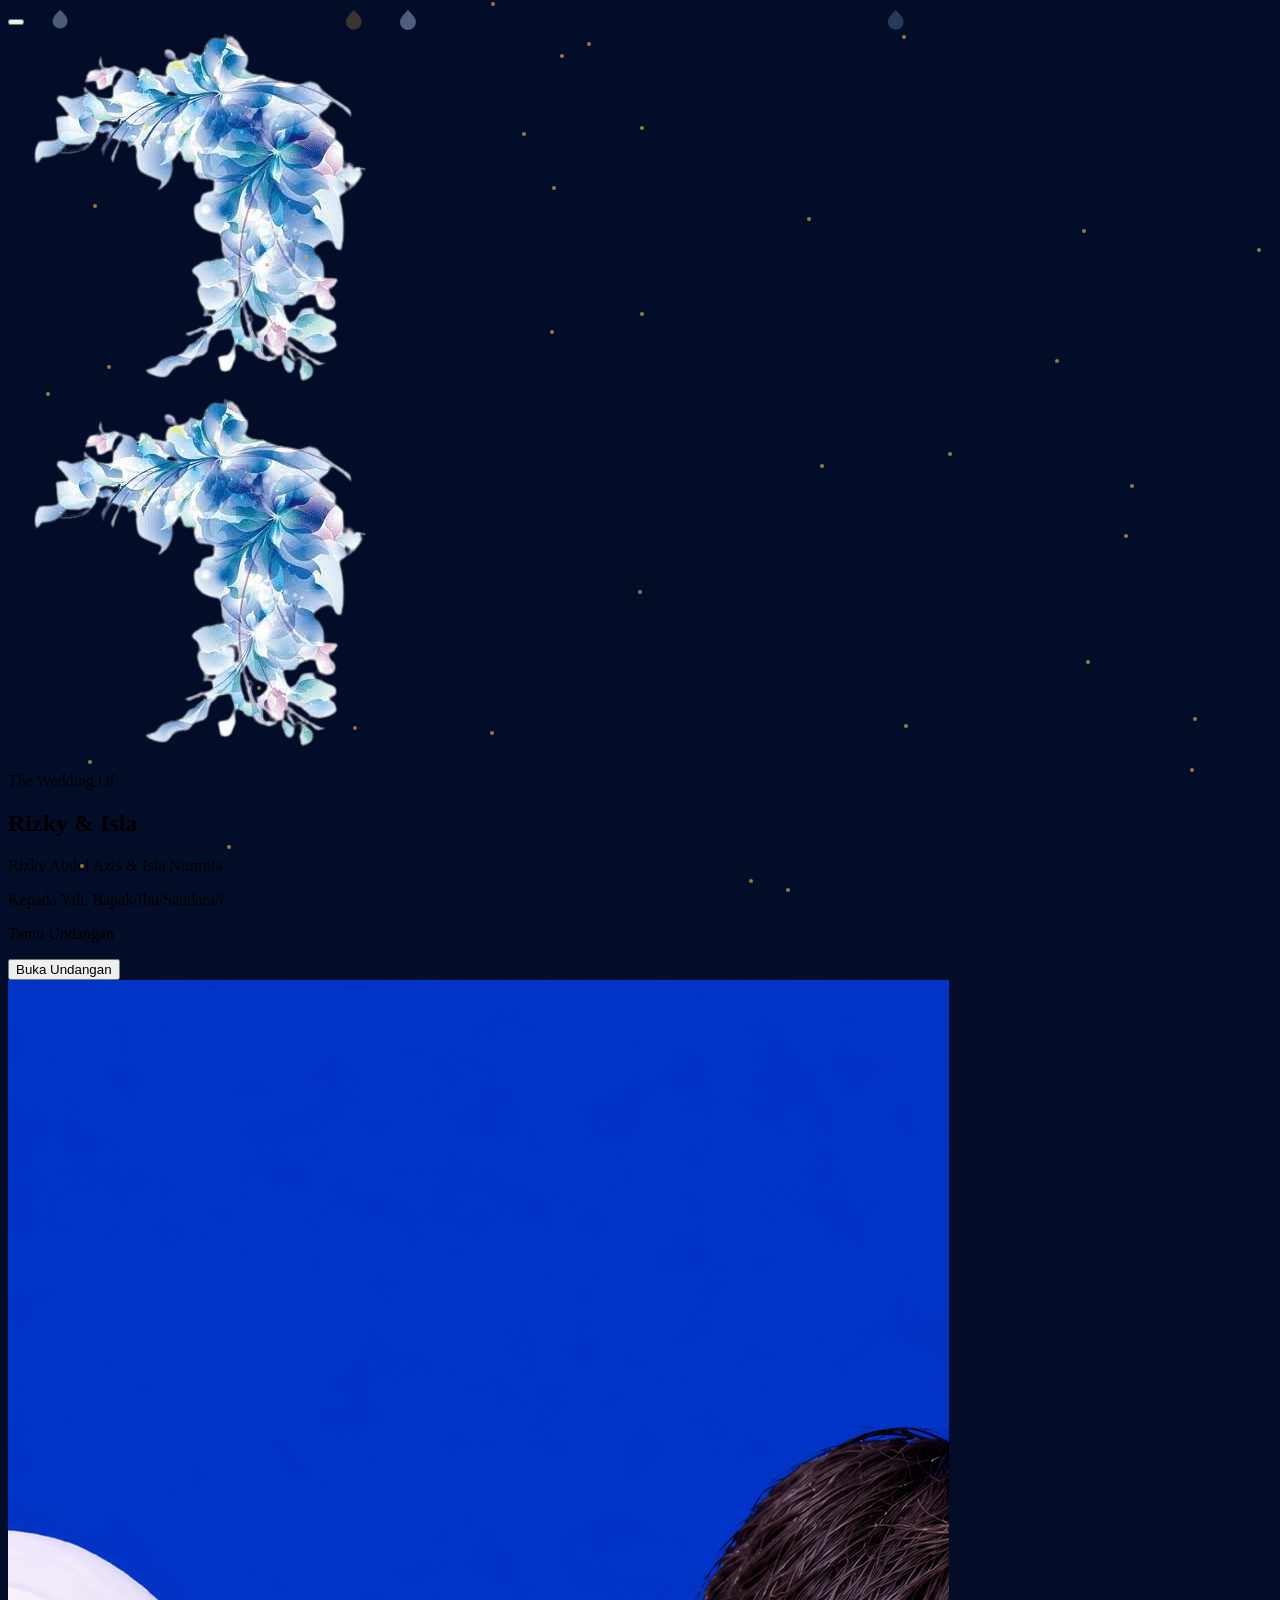
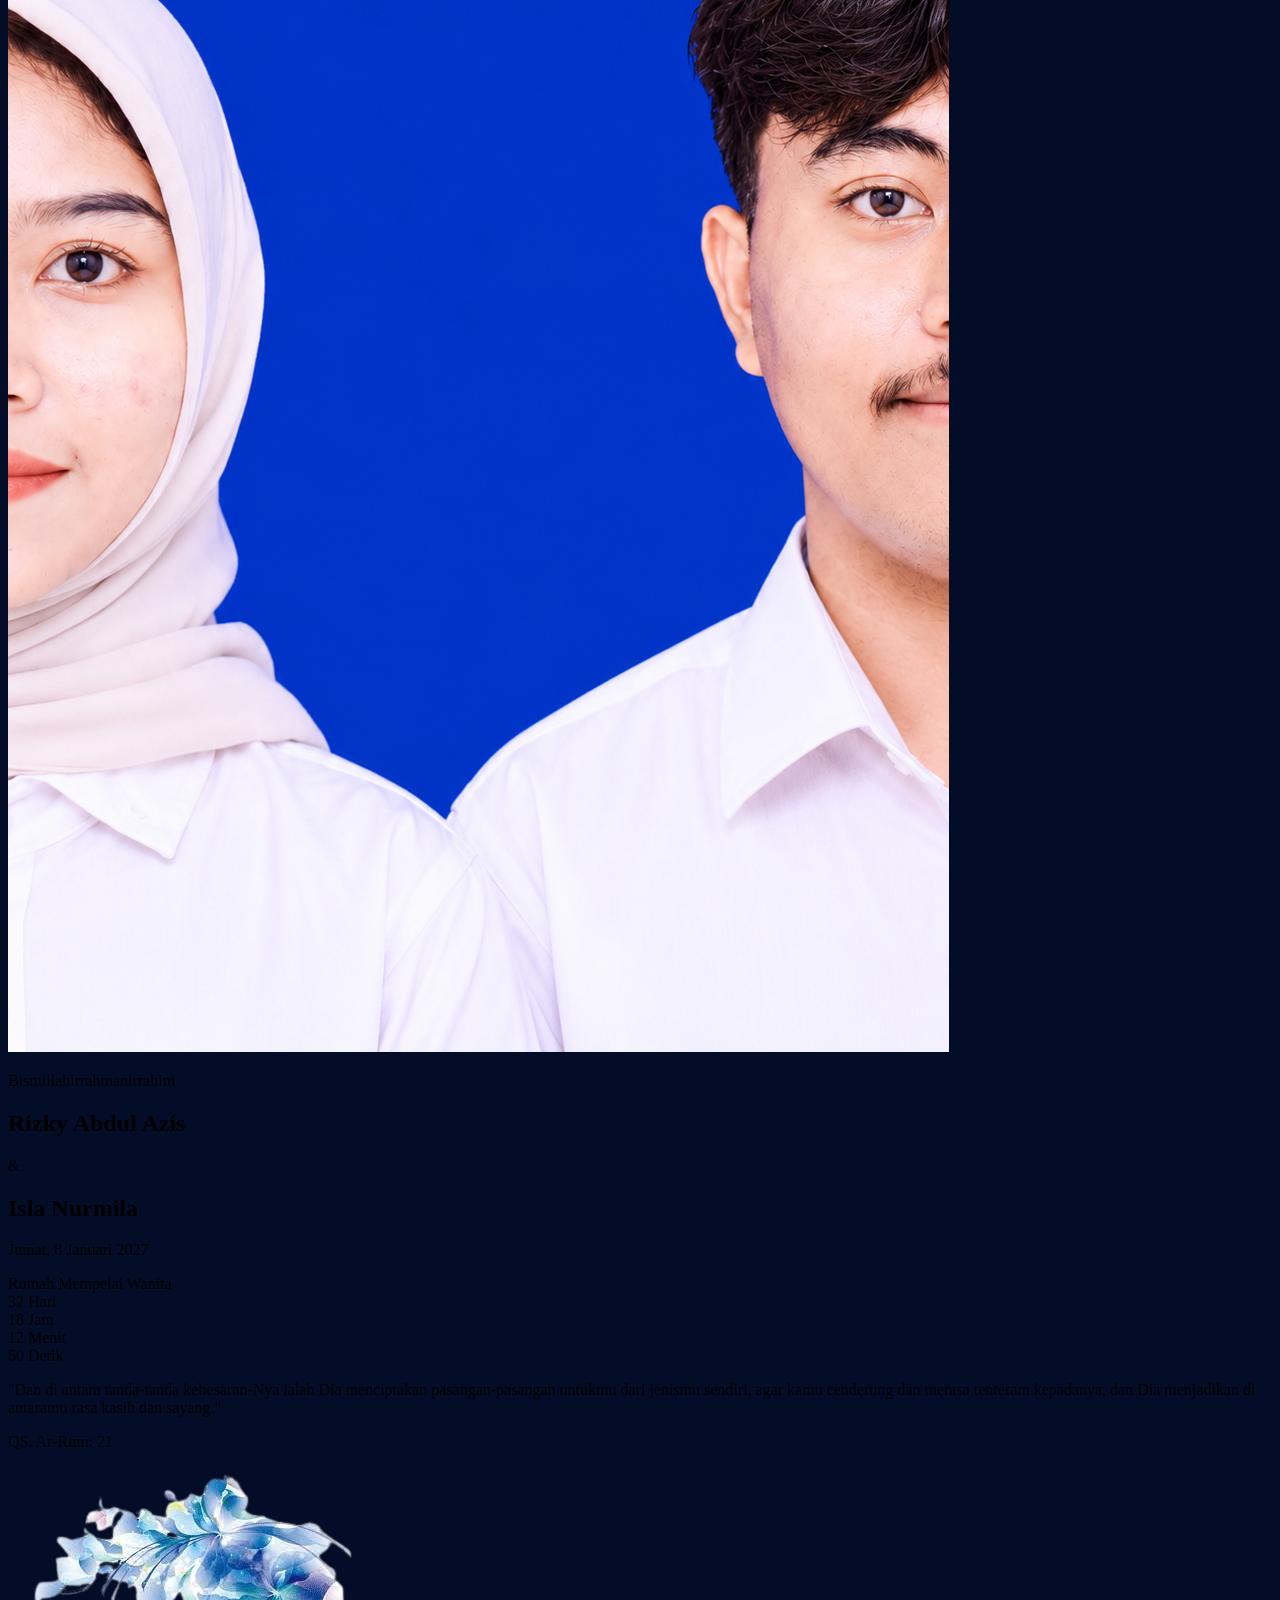
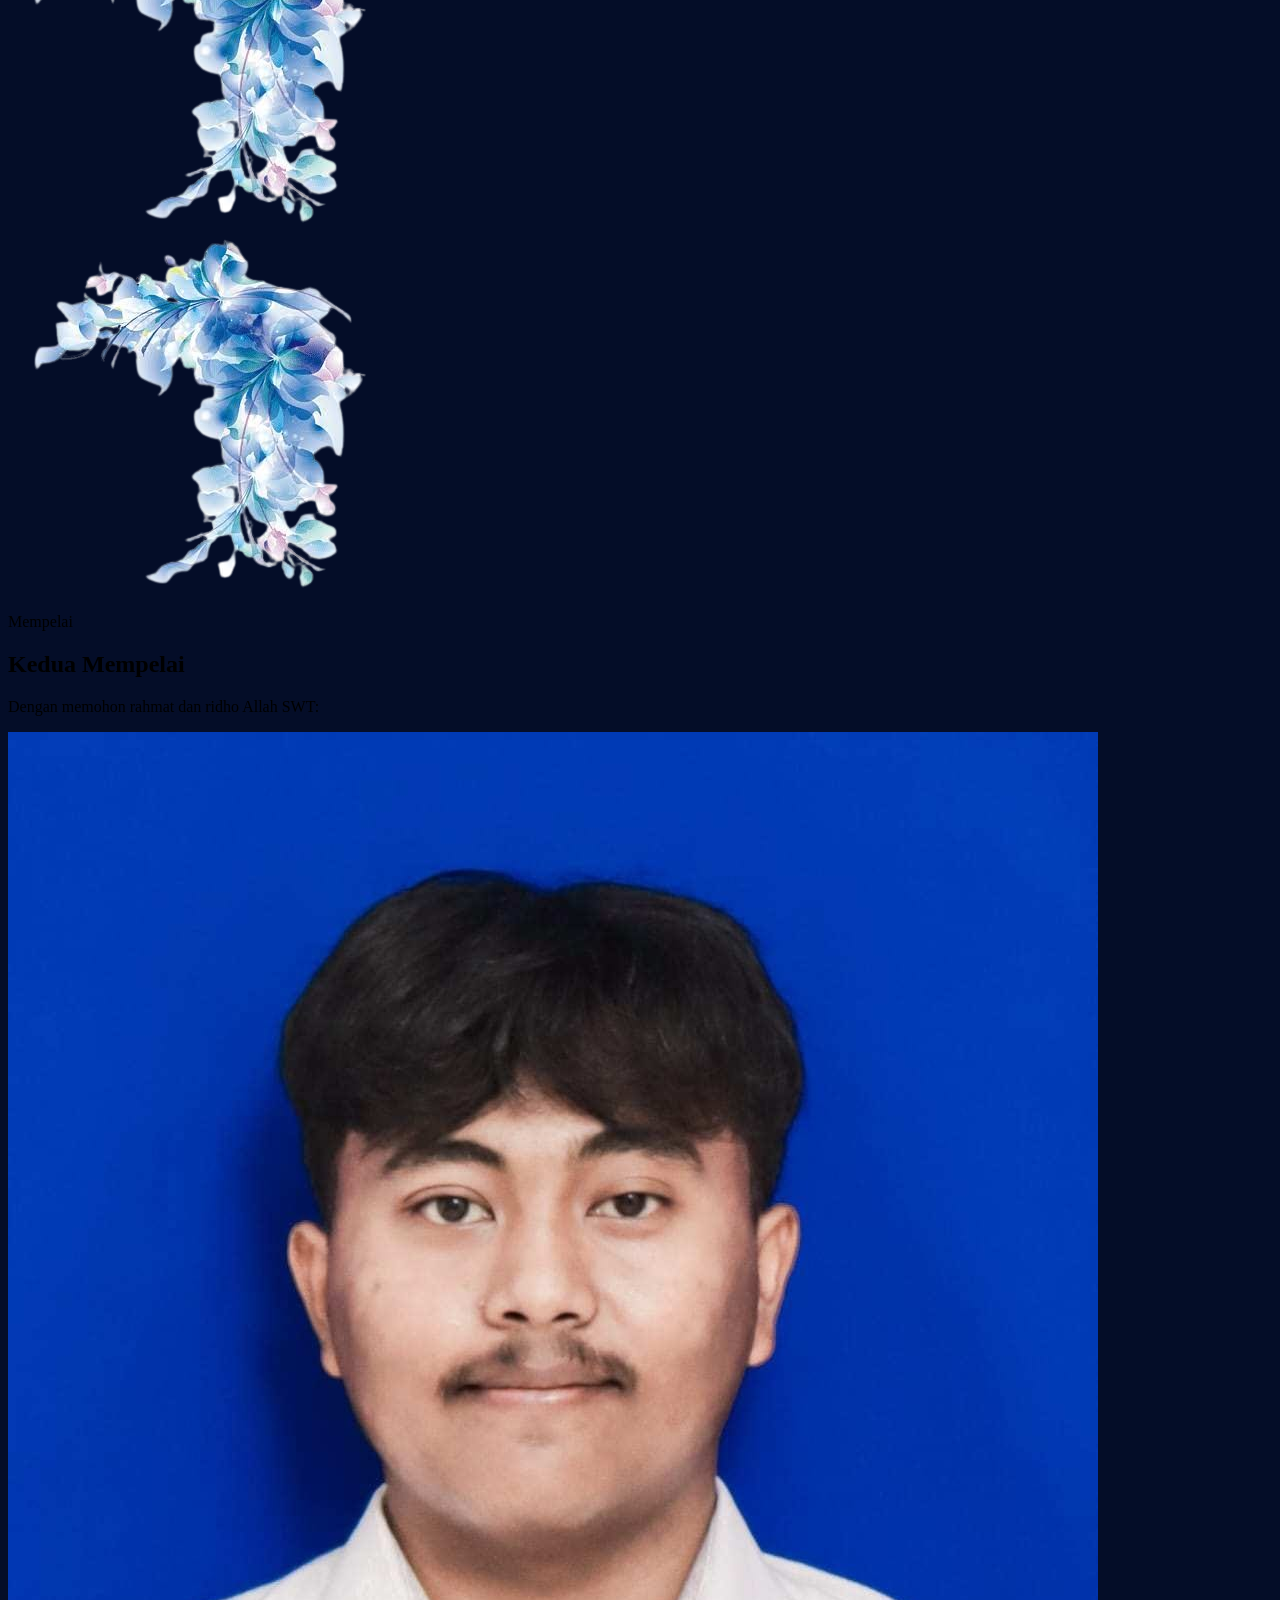
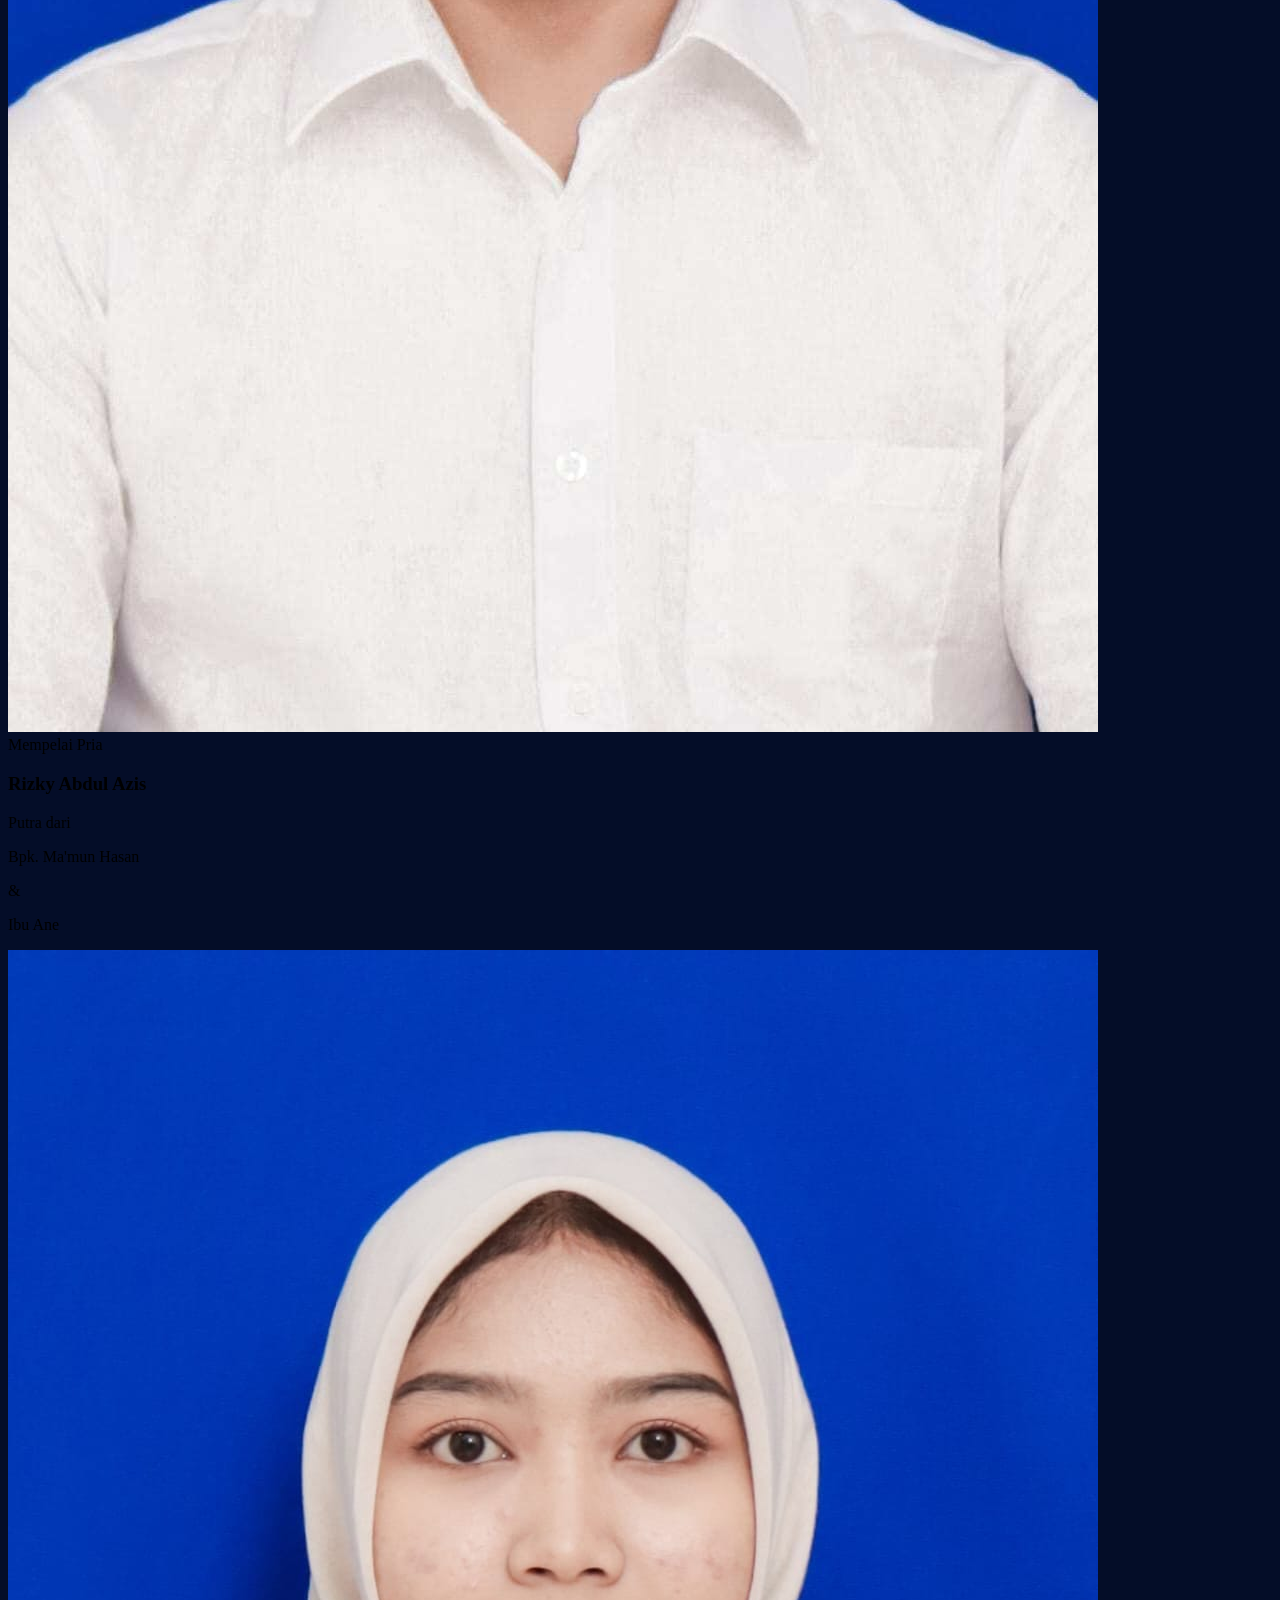
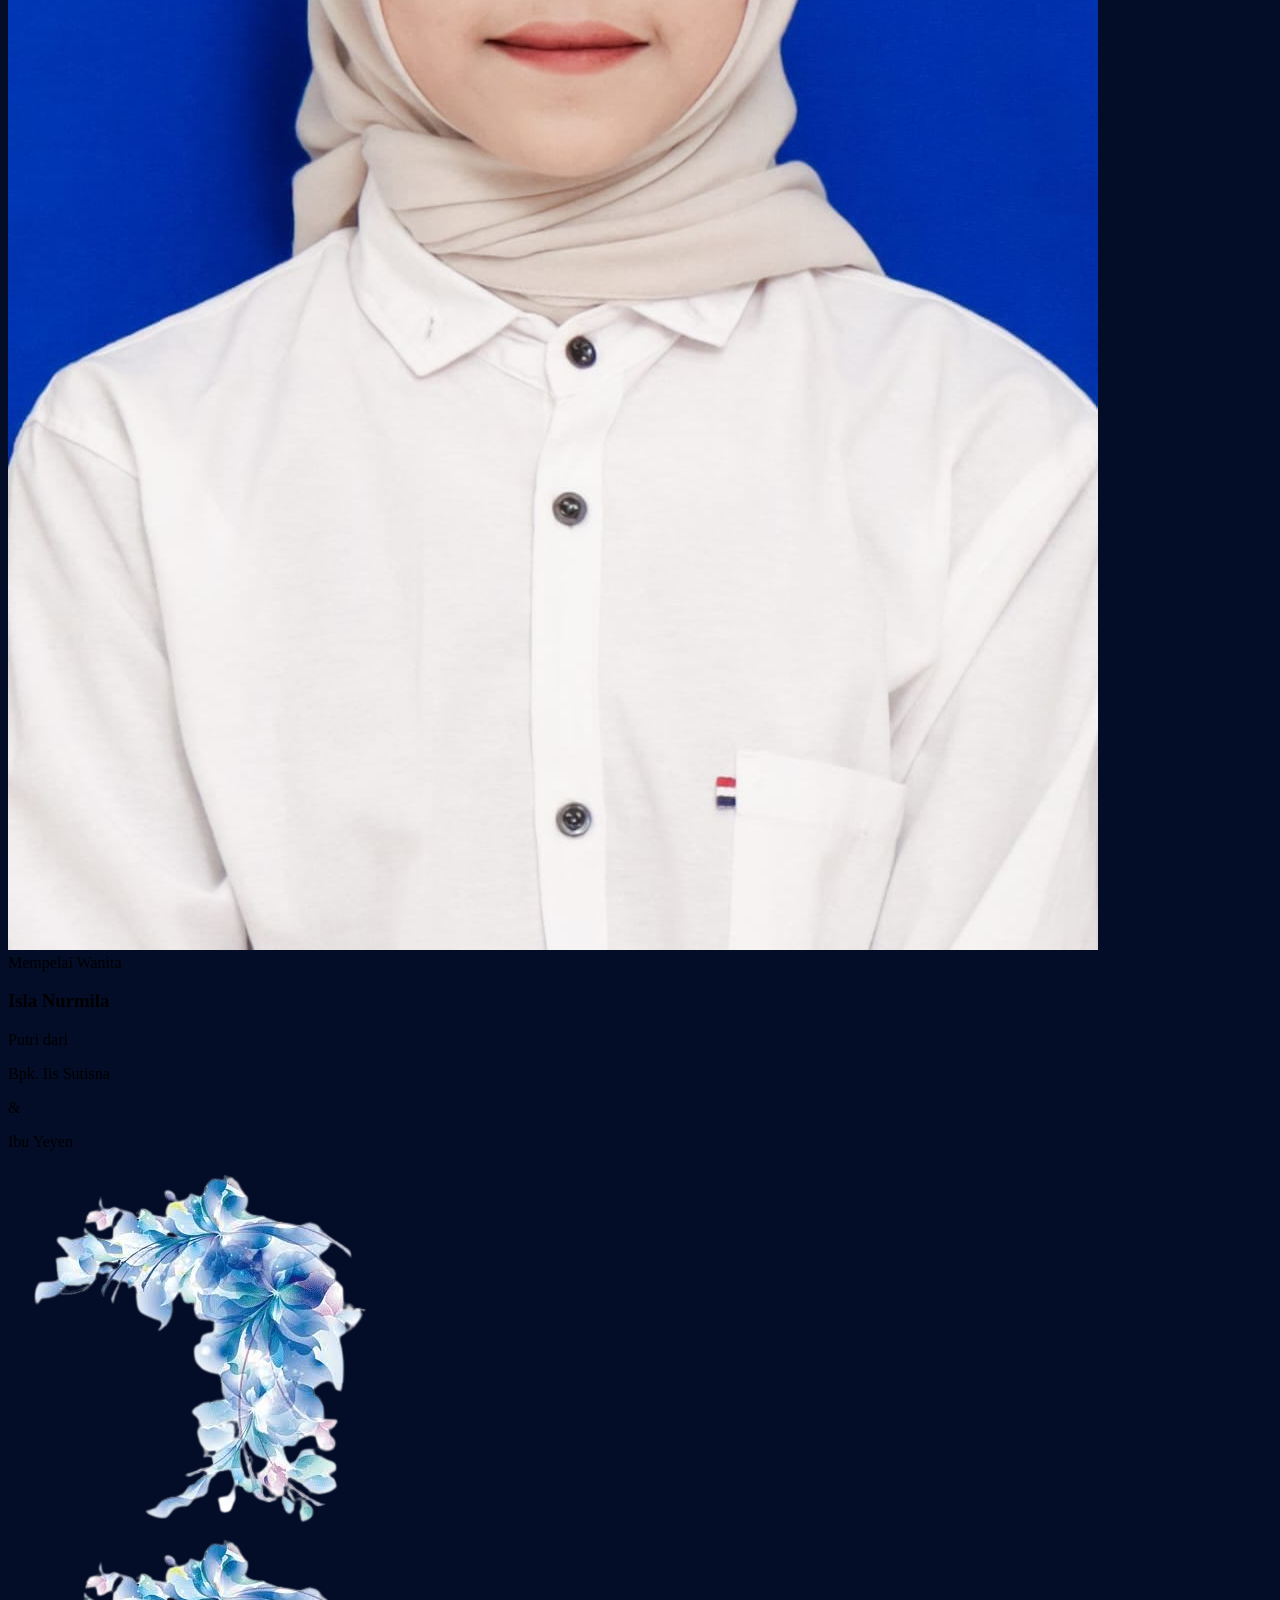
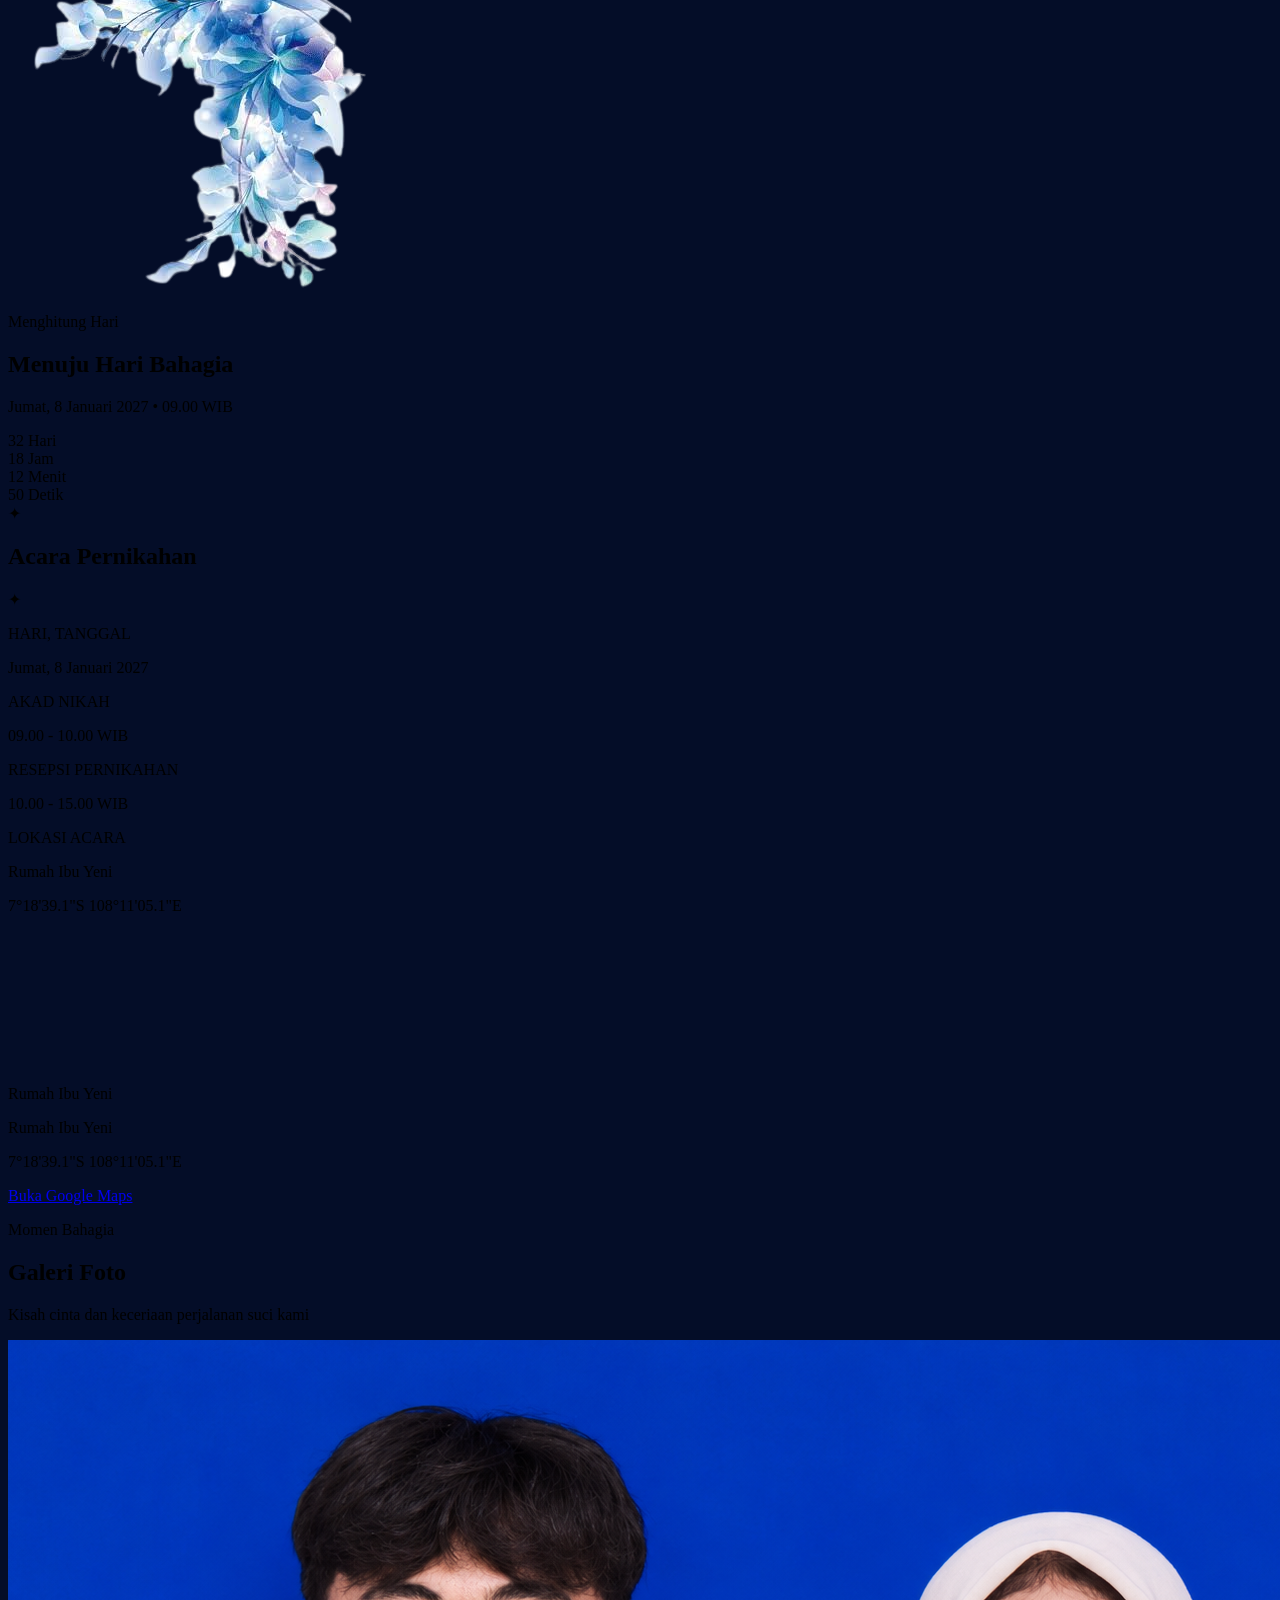
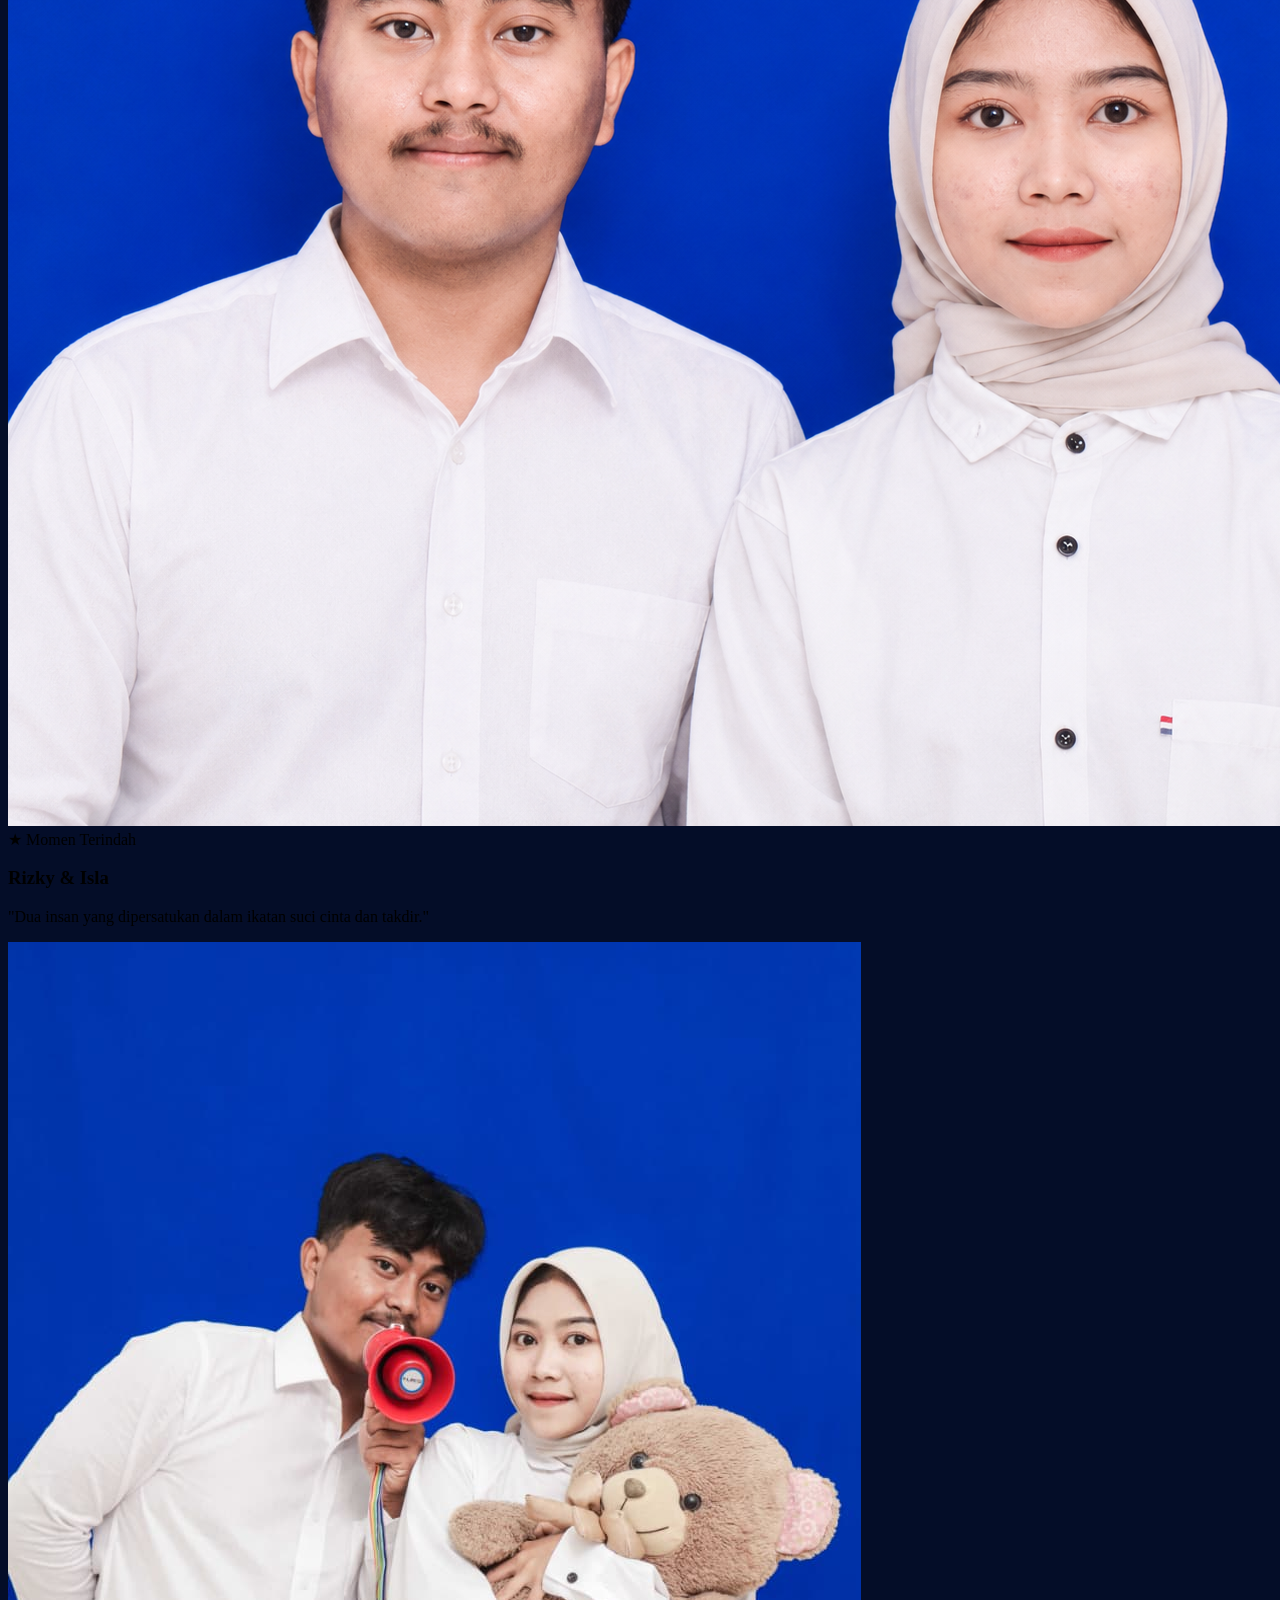
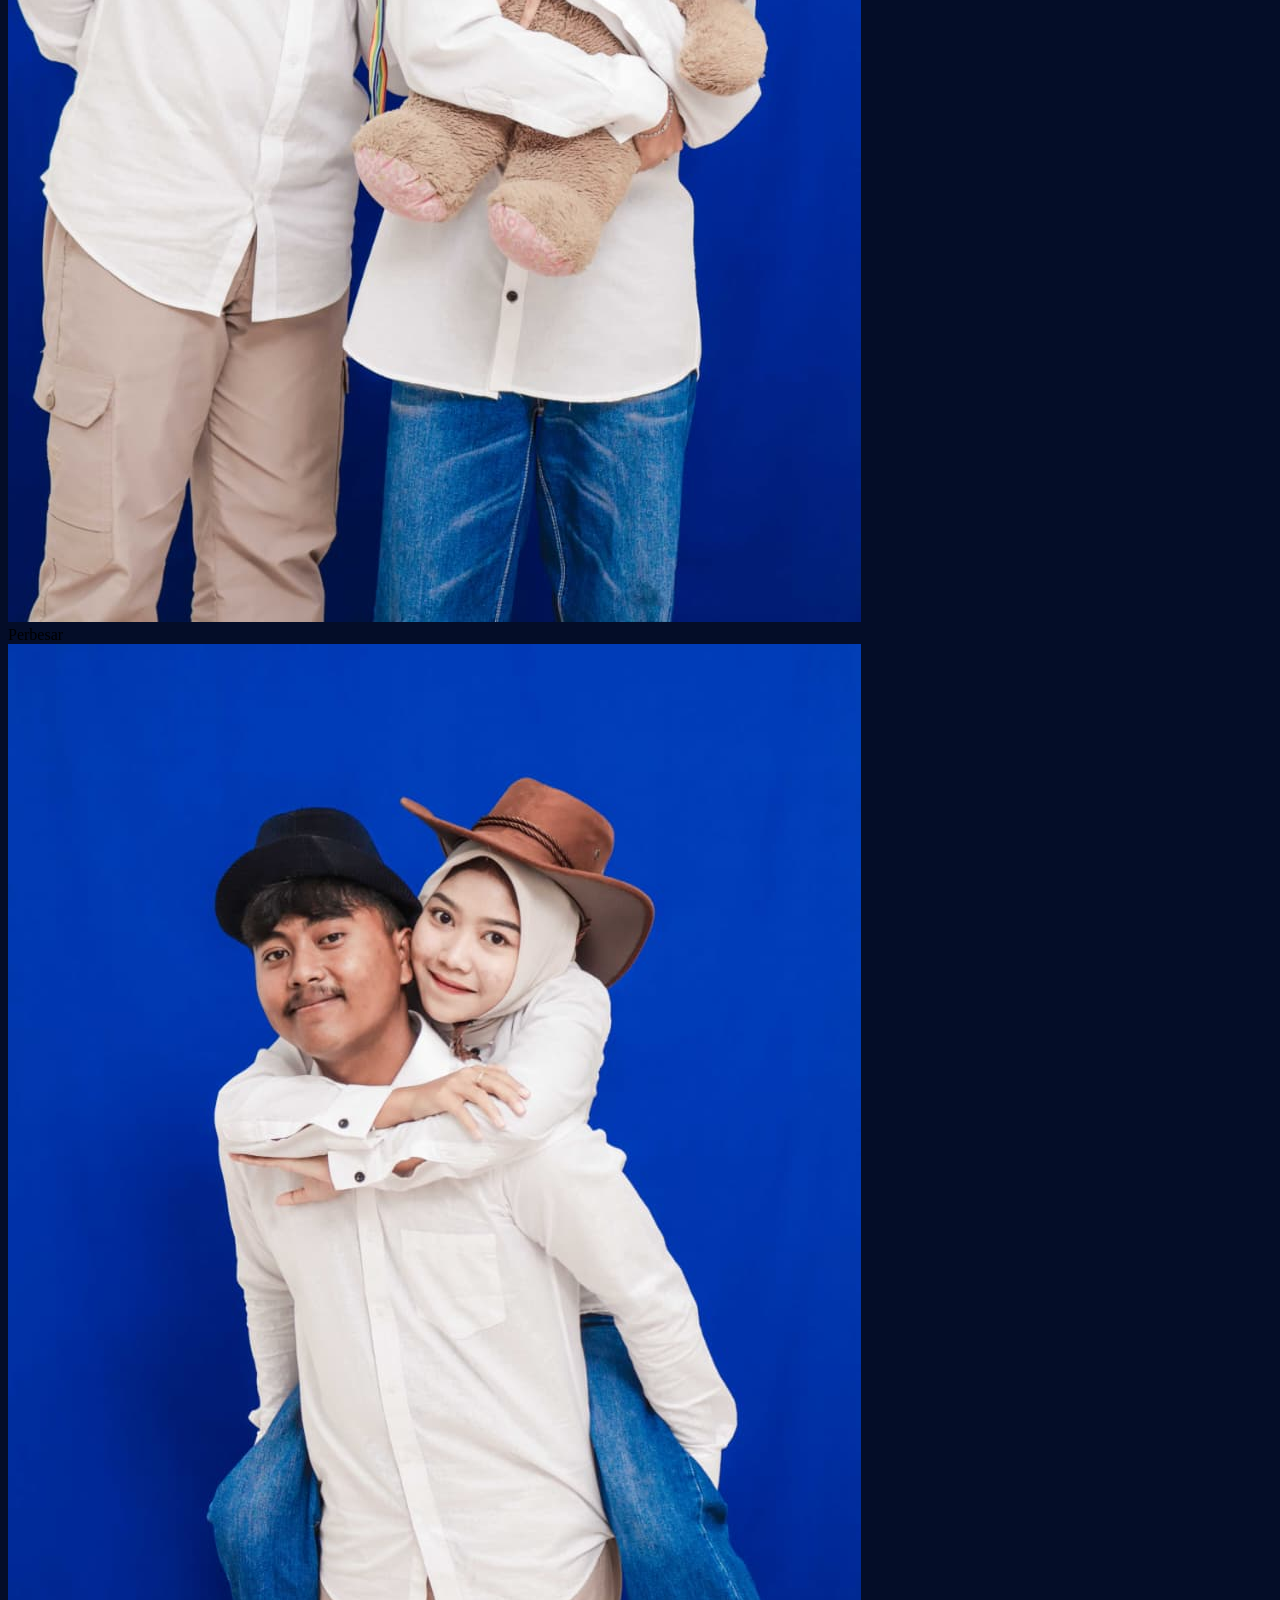
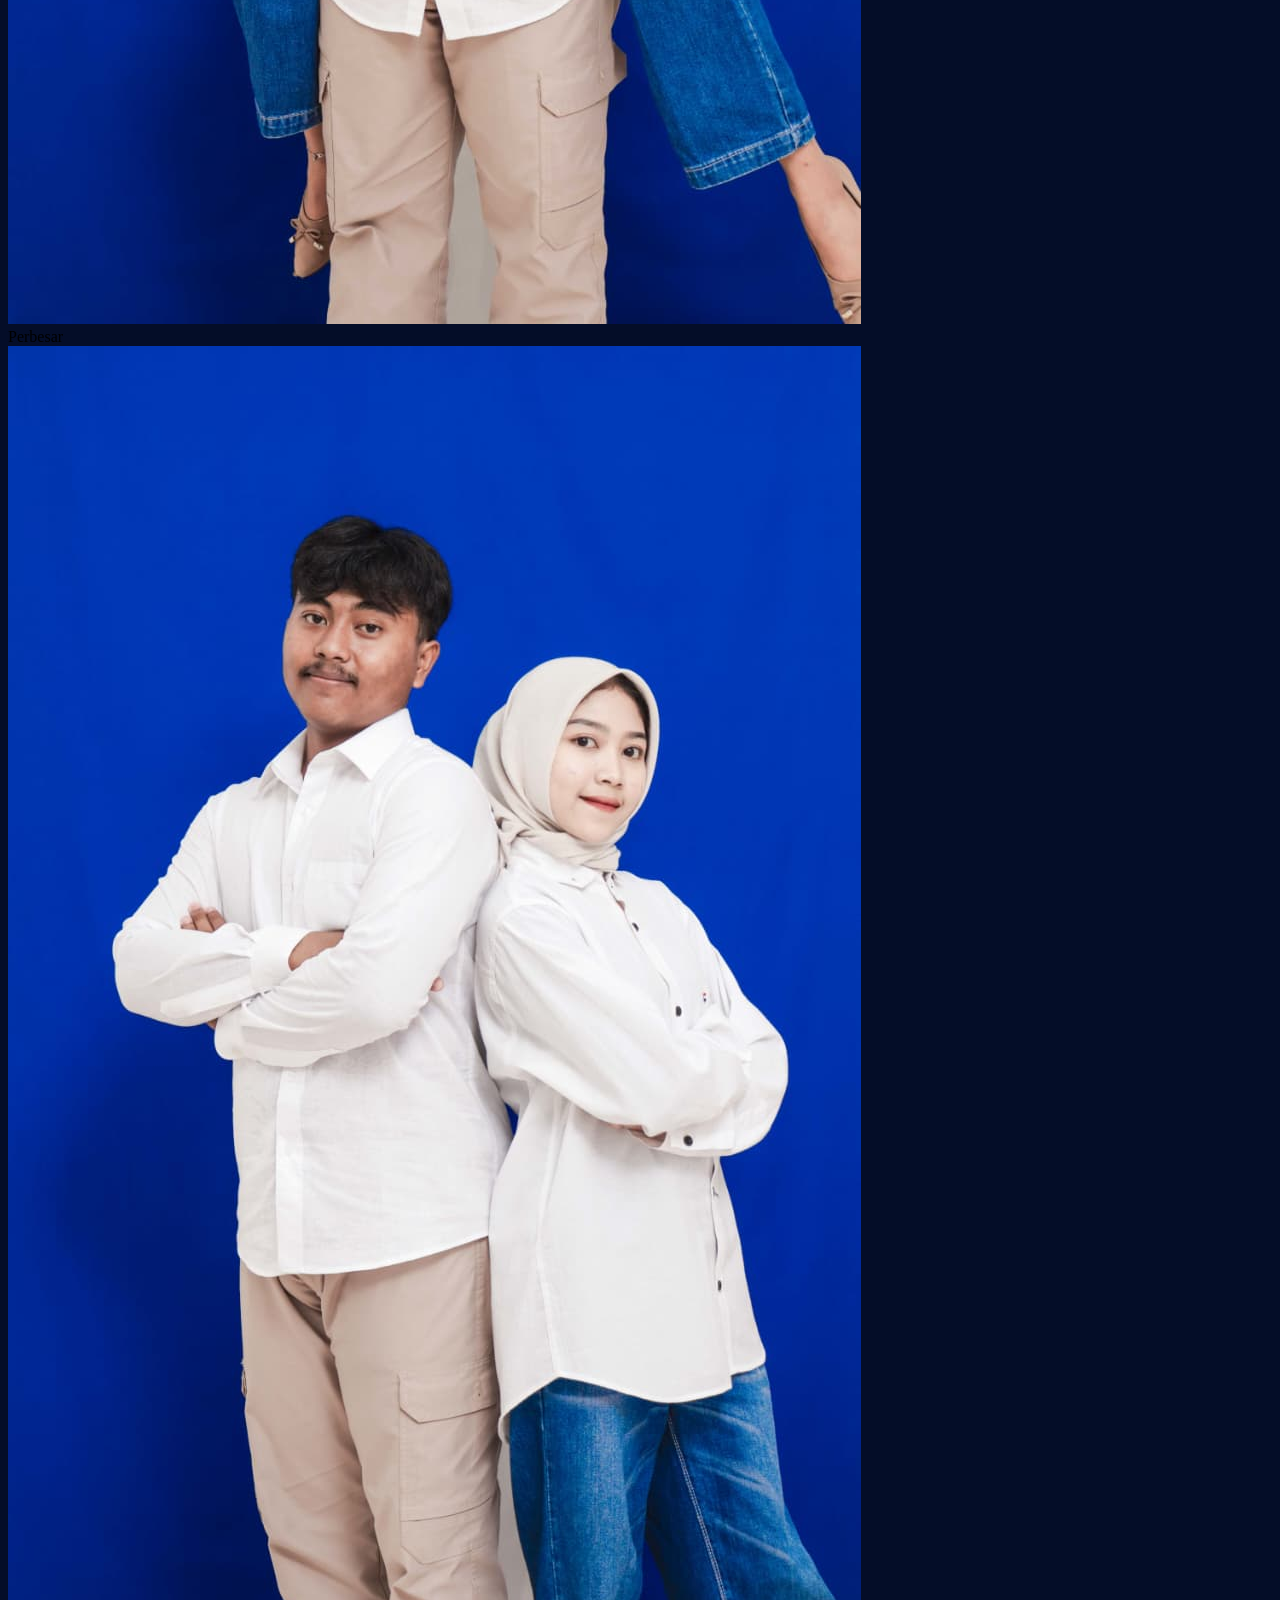
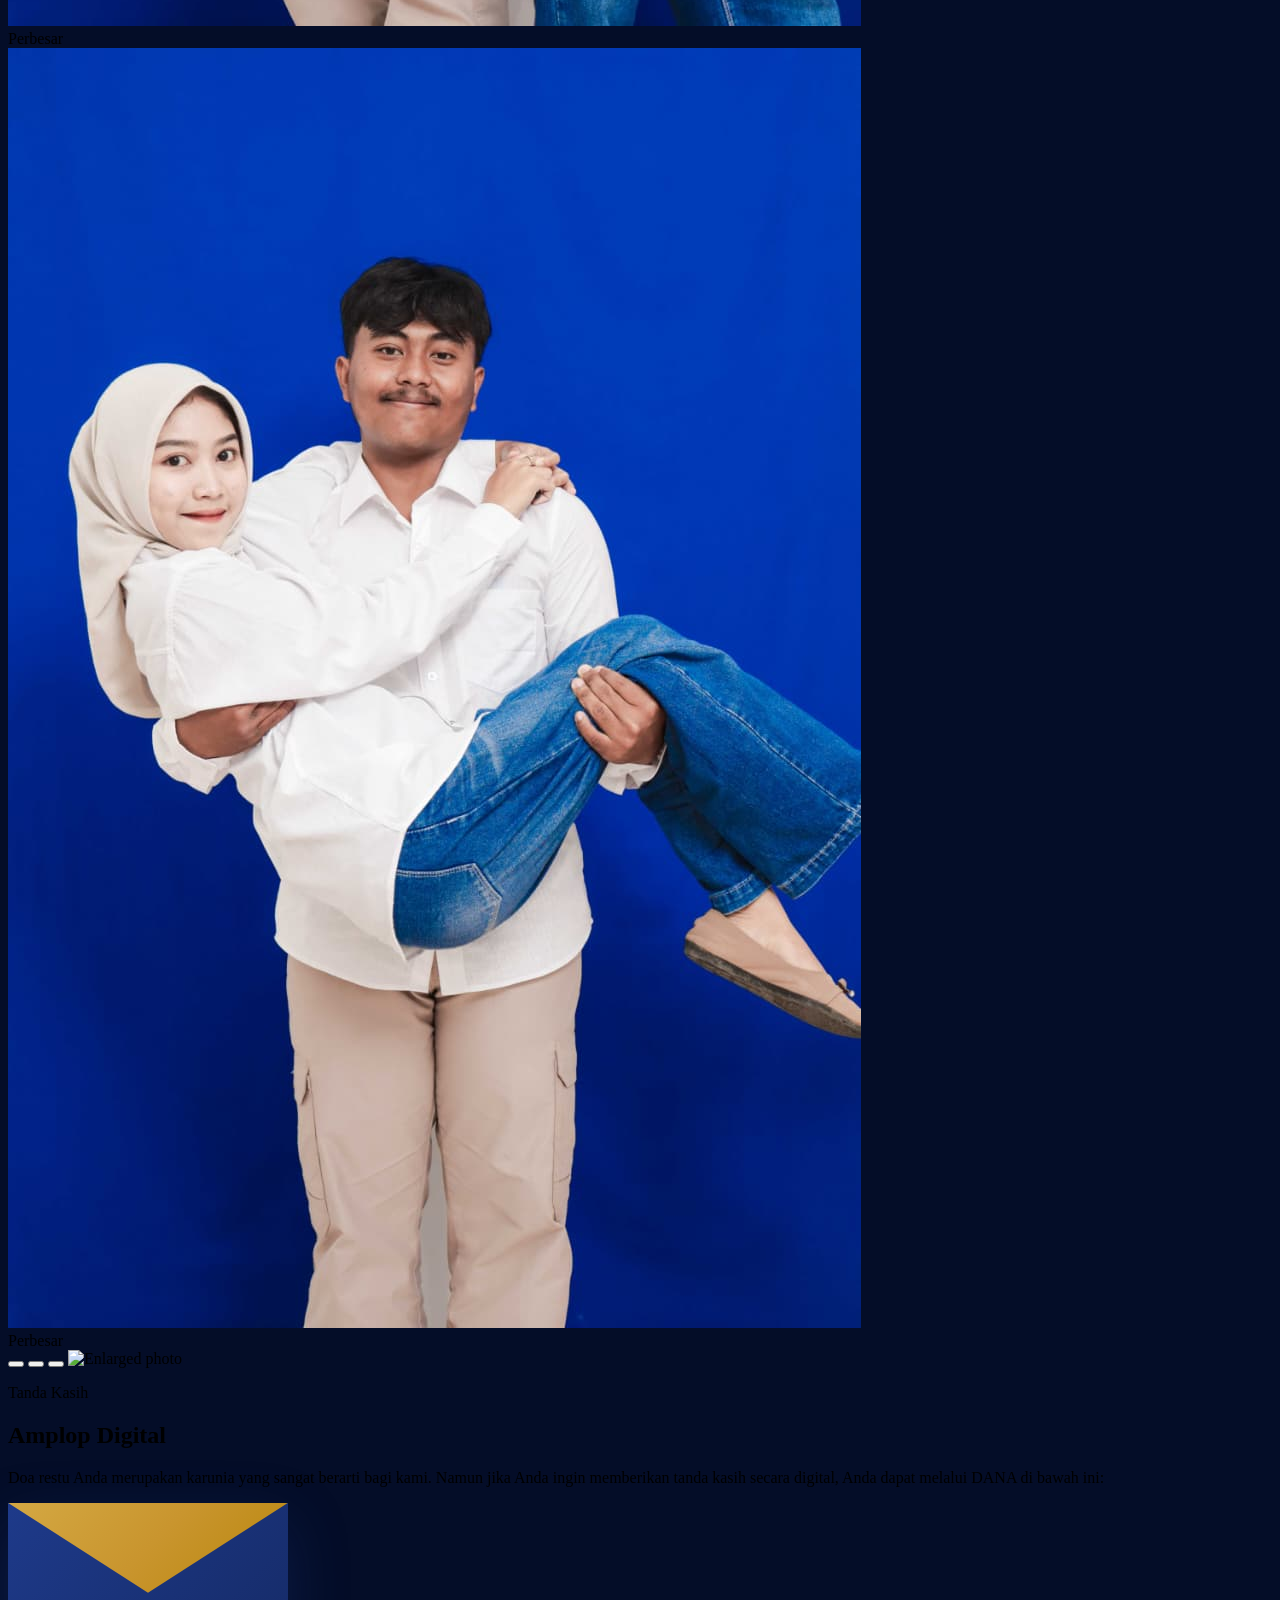
==== index.html @ 2c75af47 "Update fitur atau perbaikan kode" ====
<!DOCTYPE html>
<html lang="id" class="scroll-smooth">

<head>
    <meta charset="UTF-8">
    <meta name="viewport" content="width=device-width, initial-scale=1.0">
    <title>The Wedding of Rizky & Isla (Rizky Abdul Azis & Isla Nurmila) - 8 Januari 2027</title>

    <!-- SEO Meta Tags -->
    <meta name="description"
        content="Undangan Pernikahan Digital Rizky Abdul Azis & Isla Nurmila. Jumat, 8 Januari 2027. Merupakan suatu kehormatan dan kebahagiaan bagi kami apabila Bapak/Ibu/Saudara/i berkenan hadir.">
    <meta name="keywords"
        content="undangan digital, wedding invitation, abdul dan isla, rizky abdul azis, isla nurmila, mawar biru">
    <meta property="og:title" content="The Wedding of Abdul & Isla">
    <meta property="og:description"
        content="Undangan Pernikahan Digital Rizky Abdul Azis & Isla Nurmila - Jumat, 8 Januari 2027">
    <meta property="og:image" content="assets/images/tampilan_awal2.png">

    <!-- Tailwind CSS CDN -->
    <script src="https://cdn.tailwindcss.com"></script>
    <script>
        tailwind.config = {
            theme: {
                extend: {
                    colors: {
                        'royal': {
                            50: '#f0f5ff',
                            100: '#e0ebff',
                            200: '#b9d2fe',
                            300: '#7da8fb',
                            400: '#3b78f4',
                            500: '#154ecb',
                            600: '#0e3aa8',
                            700: '#0c2d85',
                            800: '#092163',
                            900: '#081a4b',
                            950: '#040d28',
                        },
                        'gold': {
                            50: '#fefce8',
                            100: '#fef9c3',
                            200: '#fef08a',
                            300: '#fde047',
                            400: '#d4a843',
                            500: '#c9952e',
                            600: '#b8860b',
                            700: '#a67c00',
                        },
                        'dana': {
                            500: '#118EEA',
                            600: '#0C74C2',
                        }
                    },
                    fontFamily: {
                        'display': ['Playfair Display', 'serif'],
                        'script': ['Great Vibes', 'cursive'],
                        'body': ['Cormorant Garamond', 'serif'],
                        'sans': ['Outfit', 'sans-serif'],
                    },
                }
            }
        }
    </script>

    <!-- Google Fonts -->
    <link rel="preconnect" href="https://fonts.googleapis.com">
    <link rel="preconnect" href="https://fonts.gstatic.com" crossorigin>
    <link
        href="https://fonts.googleapis.com/css2?family=Playfair+Display:ital,wght@0,400;0,500;0,600;0,700;1,400;1,600&family=Great+Vibes&family=Cormorant+Garamond:ital,wght@0,400;0,500;0,600;1,400;1,500&family=Outfit:wght@300;400;500;600;700&display=swap"
        rel="stylesheet">

    <!-- Lucide Icons -->
    <script src="https://unpkg.com/lucide@latest/dist/umd/lucide.js"></script>

    <!-- AOS Animation -->
    <link href="https://unpkg.com/aos@2.3.4/dist/aos.css" rel="stylesheet">
    <script src="https://unpkg.com/aos@2.3.4/dist/aos.js"></script>

    <link rel="stylesheet" href="style.css">
</head>

<body class="bg-royal-950 text-royal-900 overflow-x-hidden selection:bg-royal-200 selection:text-royal-950">

    <!-- ==================== FLOATING PETALS ==================== -->
    <div id="petals-container" class="fixed inset-0 pointer-events-none z-50 overflow-hidden"></div>

    <!-- ==================== MUSIC TOGGLE ==================== -->
    <button id="music-toggle"
        class="fixed bottom-24 right-5 z-[90] w-12 h-12 rounded-full bg-royal-800/90 backdrop-blur-md text-gold-300 border border-gold-400/50 flex items-center justify-center shadow-xl shadow-royal-950/40 hover:bg-royal-700 transition-all duration-300 hover:scale-105"
        onclick="toggleMusic()" aria-label="Toggle Music">
        <i data-lucide="music" class="w-5 h-5 animate-spin-slow" id="music-icon-on" style="display:none;"></i>
        <i data-lucide="music-2" class="w-5 h-5" id="music-icon-off" style="display:block;"></i>
    </button>
    <audio id="bg-music" loop preload="auto">
        <source src="assets/music/sabilulungan.mp3#t=10" type="audio/mpeg">
        <source src="assets/music/SABILULUNGAN%20SUNDANESE%20INSTRUMENTALIA%20DEGUNG%20SUNDA%20INDONESIAN%20TRADITIONAL%20MUSIC%20(1).mp3#t=10" type="audio/mpeg">
    </audio>

    <!-- ==================== COVER / OPENING PAGE (Enriched with Blue Roses) ==================== -->
    <section id="cover"
        class="fixed inset-0 z-[100] flex items-center justify-center bg-gradient-to-br from-royal-950 via-royal-900 to-royal-800 transition-all duration-700">
        <!-- Background Overlay with Blue Rose Corner Ornaments and sparkles -->
        <div class="absolute inset-0 overflow-hidden pointer-events-none">
            <!-- Blue Rose Floral Corner Top-Left (Tucked tightly into corner) -->
            <div
                class="absolute -top-7 -left-7 sm:-top-10 sm:-left-10 w-44 sm:w-56 h-44 sm:h-56 pointer-events-none select-none z-10 scale-x-[-1]">
                <img src="assets/images/bunga.png" alt=""
                    class="w-full h-full object-contain filter drop-shadow-[0_4px_16px_rgba(0,0,0,0.4)]">
            </div>
            <!-- Blue Rose Floral Corner Bottom-Right (Tucked tightly into corner) -->
            <div
                class="absolute -bottom-7 -right-7 sm:-bottom-10 sm:-right-10 w-44 sm:w-56 h-44 sm:h-56 pointer-events-none select-none z-10 scale-y-[-1]">
                <img src="assets/images/bunga.png" alt=""
                    class="w-full h-full object-contain filter drop-shadow-[0_4px_16px_rgba(0,0,0,0.4)]">
            </div>

            <div class="absolute top-1/4 left-1/2 -translate-x-1/2 w-80 h-80 bg-royal-500/20 rounded-full blur-3xl">
            </div>
            <div class="sparkle-container absolute inset-0"></div>
        </div>

        <div class="text-center relative z-10 px-6 max-w-md mx-auto py-10">
            <p class="font-sans text-gold-400 tracking-[0.45em] uppercase text-xs md:text-sm font-semibold mb-2">The
                Wedding Of</p>

            <!-- Groom & Bride Short Names -->
            <h1 class="font-script text-5xl md:text-7xl text-white mb-2 drop-shadow-lg">
                Rizky <span class="text-gold-400 font-normal">&</span> Isla
            </h1>
            <p class="font-sans text-xs text-royal-200 tracking-wider mb-4">Rizky Abdul Azis & Isla Nurmila</p>

            <div class="flex items-center justify-center gap-3 my-4">
                <div class="w-12 h-[1px] bg-gradient-to-r from-transparent to-gold-400"></div>
                <i data-lucide="heart" class="w-3.5 h-3.5 text-gold-400 fill-gold-400"></i>
                <div class="w-12 h-[1px] bg-gradient-to-l from-transparent to-gold-400"></div>
            </div>

            <p class="font-body text-base text-royal-100 mb-1">
                Kepada Yth. Bapak/Ibu/Saudara/i
            </p>
            <p class="font-display text-2xl md:text-3xl text-gold-300 font-semibold mb-7 tracking-wide drop-shadow-sm"
                id="guest-name">
                Tamu Undangan
            </p>

            <button onclick="openInvitation()"
                class="group relative inline-flex items-center gap-3 px-8 py-3.5 bg-gradient-to-r from-gold-500 via-gold-400 to-gold-500 text-royal-950 font-sans font-bold text-sm tracking-wider rounded-full shadow-2xl shadow-gold-500/30 hover:shadow-gold-500/60 transition-all duration-300 hover:scale-105 active:scale-95">
                <i data-lucide="mail-open"
                    class="w-4 h-4 text-royal-950 transition-transform group-hover:rotate-12"></i>
                <span>Buka Undangan</span>
            </button>
        </div>
    </section>

    <!-- ==================== MAIN CONTENT ==================== -->
    <main id="main-content" class="opacity-0 transition-opacity duration-1000 bg-[#f8faff]">

        <!-- ==================== HERO / HOME SECTION (Matching user reference image) ==================== -->
        <section id="home" class="relative min-h-[100vh] flex items-center justify-center overflow-hidden bg-[#0035C0]">
            <!-- Background Image: tampilan_awal2.png blended seamlessly with matching #0035C0 blue + shadow vignette -->
            <div
                class="absolute inset-0 overflow-hidden bg-[#0035C0] flex items-end justify-center pointer-events-none select-none">
                <picture class="w-full h-full flex items-end justify-center">
                    <source media="(max-width: 640px)" srcset="assets/images/tampilan_awal2.png">
                    <img src="assets/images/tampilan_awal2.png" alt="Rizky Abdul Azis & Isla Nurmila"
                        class="w-full h-full object-contain object-bottom sm:object-cover sm:object-[center_top] select-none pointer-events-none">
                </picture>

                <!-- Elegant Shadow & Vignette Overlay (Redupkan warna biru agar teduh & tidak terlalu terang) -->
                <div
                    class="absolute inset-0 bg-gradient-to-b from-[#040d28]/45 via-transparent to-[#040d28]/60 pointer-events-none">
                </div>
                <div
                    class="absolute inset-0 bg-[radial-gradient(ellipse_at_center,transparent_35%,rgba(4,13,40,0.40)_100%)] pointer-events-none">
                </div>
            </div>

            <div
                class="relative z-20 text-center px-4 pt-3 sm:pt-6 pb-24 sm:pb-28 max-w-lg mx-auto flex flex-col justify-between min-h-[92vh]">
                <!-- TOP BLOCK: Tulisannya di Atas & Diperbesar Pas di Atas Kepala -->
                <div data-aos="fade-down" class="flex flex-col items-center pt-2 sm:pt-4">
                    <p
                        class="font-sans text-gold-300 tracking-[0.45em] uppercase text-xs sm:text-sm font-bold drop-shadow">
                        Bismillahirrahmanirrahim
                    </p>
                    <div class="flex items-center justify-center gap-2.5 my-1.5">
                        <div class="w-12 h-[1px] bg-gradient-to-r from-transparent via-gold-300 to-gold-400"></div>
                        <i data-lucide="heart" class="w-3.5 h-3.5 text-gold-300 fill-gold-400 animate-pulse"></i>
                        <div class="w-12 h-[1px] bg-gradient-to-l from-transparent via-gold-300 to-gold-400"></div>
                    </div>

                    <!-- Rizky Abdul Azis (Diperbesar & Megah) -->
                    <h1
                        class="font-script text-[42px] sm:text-6xl md:text-7xl text-white leading-tight drop-shadow-[0_4px_18px_rgba(0,0,0,0.7)] whitespace-nowrap mt-1">
                        Rizky Abdul Azis
                    </h1>
                    <p
                        class="font-script text-4xl sm:text-5xl md:text-6xl text-gold-300 my-1 drop-shadow-[0_2px_10px_rgba(0,0,0,0.5)] leading-none">
                        &</p>
                    <h1
                        class="font-script text-[42px] sm:text-6xl md:text-7xl text-white leading-tight drop-shadow-[0_4px_18px_rgba(0,0,0,0.7)] whitespace-nowrap">
                        Isla Nurmila
                    </h1>

                    <p
                        class="font-body text-lg sm:text-xl md:text-2xl text-white font-semibold mt-2 drop-shadow-[0_2px_8px_rgba(0,0,0,0.6)]">
                        Jumat, 8 Januari 2027
                    </p>

                    <!-- Location Pill (Deep Royal Blue with gold pin) -->
                    <div
                        class="inline-flex items-center justify-center gap-2 px-5 py-2 rounded-full bg-[#081a4b]/85 backdrop-blur-md text-white font-sans text-xs sm:text-sm mt-2.5 border border-gold-400/40 shadow-lg">
                        <i data-lucide="map-pin" class="w-3.5 h-3.5 text-gold-400"></i>
                        <span class="font-medium tracking-wide">Rumah Mempelai Wanita</span>
                    </div>
                </div>

                <!-- BOTTOM BLOCK: Countdown Cards (Desain Royal Navy Glassmorphism) -->
                <div data-aos="fade-up" data-aos-delay="300" class="w-full">
                    <div
                        class="inline-flex items-center justify-center gap-2 sm:gap-3.5 px-4 sm:px-6 py-2 rounded-full bg-[#081a4b]/80 backdrop-blur-md border border-gold-400/40 shadow-xl shadow-royal-950/50 mx-auto mb-2 text-white">
                        <div class="flex flex-col items-center min-w-[38px] sm:min-w-[48px]">
                            <span id="countdown-days"
                                class="font-display text-xl sm:text-2xl font-bold text-gold-300 leading-none">00</span>
                            <span
                                class="font-sans text-[8px] sm:text-[9px] text-royal-200 uppercase tracking-widest font-bold mt-0.5">Hari</span>
                        </div>
                        <div class="w-[1px] h-6 bg-gold-400/35"></div>
                        <div class="flex flex-col items-center min-w-[38px] sm:min-w-[48px]">
                            <span id="countdown-hours"
                                class="font-display text-xl sm:text-2xl font-bold text-gold-300 leading-none">00</span>
                            <span
                                class="font-sans text-[8px] sm:text-[9px] text-royal-200 uppercase tracking-widest font-bold mt-0.5">Jam</span>
                        </div>
                        <div class="w-[1px] h-6 bg-gold-400/35"></div>
                        <div class="flex flex-col items-center min-w-[38px] sm:min-w-[48px]">
                            <span id="countdown-minutes"
                                class="font-display text-xl sm:text-2xl font-bold text-gold-300 leading-none">00</span>
                            <span
                                class="font-sans text-[8px] sm:text-[9px] text-royal-200 uppercase tracking-widest font-bold mt-0.5">Menit</span>
                        </div>
                        <div class="w-[1px] h-6 bg-gold-400/35"></div>
                        <div class="flex flex-col items-center min-w-[38px] sm:min-w-[48px]">
                            <span id="countdown-seconds"
                                class="font-display text-xl sm:text-2xl font-bold text-gold-300 leading-none">00</span>
                            <span
                                class="font-sans text-[8px] sm:text-[9px] text-royal-200 uppercase tracking-widest font-bold mt-0.5">Detik</span>
                        </div>
                    </div>

                    <!-- Chevron Indicator -->
                    <div class="animate-bounce">
                        <i data-lucide="chevron-down" class="w-4 h-4 text-gold-300/90 mx-auto"></i>
                    </div>
                </div>
            </div>
        </section>

        <!-- ==================== QURAN VERSE (Full-width Blue Background, No Card) ==================== -->
        <section
            class="py-16 md:py-20 bg-gradient-to-b from-[#0035C0] via-[#040d28] to-[#081a4b] text-white text-center px-6 relative overflow-hidden">
            <!-- Ambient soft glow -->
            <div
                class="absolute top-0 left-1/2 -translate-x-1/2 w-96 h-96 bg-royal-500/15 rounded-full blur-3xl pointer-events-none">
            </div>

            <div class="max-w-xl mx-auto relative z-10" data-aos="fade-up">
                <div
                    class="w-12 h-12 rounded-full bg-royal-800/80 text-gold-300 flex items-center justify-center mx-auto mb-6 shadow-md border border-gold-400/40">
                    <i data-lucide="heart" class="w-5 h-5 fill-gold-400 text-gold-300"></i>
                </div>

                <p
                    class="font-body text-xl md:text-2xl text-white/95 italic leading-relaxed mb-6 font-medium drop-shadow-sm">
                    "Dan di antara tanda-tanda kebesaran-Nya ialah Dia menciptakan pasangan-pasangan untukmu dari
                    jenismu sendiri, agar kamu cenderung dan merasa tenteram kepadanya, dan Dia menjadikan di antaramu
                    rasa kasih dan sayang."
                </p>

                <div class="w-20 h-[1.5px] bg-gradient-to-r from-transparent via-gold-400 to-transparent mx-auto mb-3">
                </div>
                <p class="font-sans text-xs sm:text-sm tracking-[0.25em] uppercase text-gold-400 font-bold">QS. Ar-Rum:
                    21</p>
            </div>
        </section>

        <!-- ==================== COUPLE SECTION (Side-by-Side Horizontal Layout as requested) ==================== -->
        <section id="couple" class="py-16 md:py-24 bg-white relative overflow-hidden">
            <!-- Symmetrical Floral Header Arch (Teratur & Rapi: Kiri & Kanan Simetris) -->
            <div
                class="absolute -top-5 -left-5 sm:-top-8 sm:-left-8 w-28 h-28 sm:w-44 sm:h-44 pointer-events-none select-none opacity-35 md:opacity-40 z-0 scale-x-[-1]">
                <img src="assets/images/bunga.png" alt=""
                    class="w-full h-full object-contain filter drop-shadow-[0_2px_8px_rgba(30,58,138,0.12)]">
            </div>
            <div
                class="absolute -top-5 -right-5 sm:-top-8 sm:-right-8 w-28 h-28 sm:w-44 sm:h-44 pointer-events-none select-none opacity-35 md:opacity-40 z-0">
                <img src="assets/images/bunga.png" alt=""
                    class="w-full h-full object-contain filter drop-shadow-[0_2px_8px_rgba(30,58,138,0.12)]">
            </div>
            <div class="max-w-4xl mx-auto px-4 sm:px-6 relative z-10">
                <div class="text-center mb-12" data-aos="fade-up">
                    <p class="font-script text-3xl text-gold-500 mb-1">Mempelai</p>
                    <h2 class="font-display text-3xl md:text-4xl font-bold text-royal-900">Kedua Mempelai</h2>
                    <div class="w-16 h-[2px] bg-gold-400 mx-auto mt-3"></div>
                    <p class="font-body text-base text-royal-600 mt-2">Dengan memohon rahmat dan ridho Allah SWT:</p>
                </div>

                <!-- Side-by-Side 2 Column Layout (Saling Berdampingan di Mobile & Desktop) -->
                <div class="grid grid-cols-2 gap-3 sm:gap-8 max-w-2xl mx-auto items-start">

                    <!-- Groom: Rizky Abdul Azis -->
                    <div class="text-center" data-aos="fade-right" data-aos-delay="150">
                        <div class="relative inline-block mb-3">
                            <div
                                class="w-32 h-32 sm:w-48 sm:h-48 rounded-full overflow-hidden p-1 sm:p-1.5 bg-gradient-to-tr from-gold-400 via-royal-500 to-gold-500 shadow-xl mx-auto">
                                <img src="assets/images/adul.jpeg" alt="Rizky Abdul Azis"
                                    class="w-full h-full object-cover object-[50%_18%] rounded-full hover:scale-105 transition-transform duration-500">
                            </div>
                        </div>

                        <span
                            class="inline-block bg-royal-800 text-gold-300 font-sans font-semibold px-3 py-0.5 rounded-full text-[10px] sm:text-xs mb-2 border border-gold-400/40">
                            Mempelai Pria
                        </span>

                        <h3 class="font-script text-2xl sm:text-4xl text-royal-950 font-bold leading-tight">Rizky Abdul
                            Azis</h3>
                        <p class="font-body text-xs sm:text-sm text-royal-600 italic mt-1">Putra dari</p>
                        <p class="font-sans text-xs sm:text-sm text-royal-900 font-semibold">Bpk. Ma'mun Hasan</p>
                        <p class="font-sans text-[10px] text-gold-600 my-0.5">&</p>
                        <p class="font-sans text-xs sm:text-sm text-royal-900 font-semibold">Ibu Ane</p>


                    </div>

                    <!-- Bride: Isla Nurmila -->
                    <div class="text-center" data-aos="fade-left" data-aos-delay="300">
                        <div class="relative inline-block mb-3">
                            <div
                                class="w-32 h-32 sm:w-48 sm:h-48 rounded-full overflow-hidden p-1 sm:p-1.5 bg-gradient-to-tr from-gold-400 via-royal-500 to-gold-500 shadow-xl mx-auto">
                                <img src="assets/images/isla.jpeg" alt="Isla Nurmila"
                                    class="w-full h-full object-cover object-[50%_18%] rounded-full hover:scale-105 transition-transform duration-500">
                            </div>
                        </div>

                        <span
                            class="inline-block bg-royal-800 text-gold-300 font-sans font-semibold px-3 py-0.5 rounded-full text-[10px] sm:text-xs mb-2 border border-gold-400/40">
                            Mempelai Wanita
                        </span>

                        <h3 class="font-script text-2xl sm:text-4xl text-royal-950 font-bold leading-tight">Isla Nurmila
                        </h3>
                        <p class="font-body text-xs sm:text-sm text-royal-600 italic mt-1">Putri dari</p>
                        <p class="font-sans text-xs sm:text-sm text-royal-900 font-semibold">Bpk. Iis Sutisna</p>
                        <p class="font-sans text-[10px] text-gold-600 my-0.5">&</p>
                        <p class="font-sans text-xs sm:text-sm text-royal-900 font-semibold">Ibu Yeyen</p>


                    </div>
                </div>
            </div>
        </section>

        <!-- ==================== COUNTDOWN SECTION (Di Antara Mempelai & Acara) ==================== -->
        <section id="countdown-section"
            class="py-14 md:py-20 bg-gradient-to-b from-white via-[#f0f5ff] to-white relative overflow-hidden px-4 sm:px-6">
            <!-- Symmetrical Floral Header Arch (Teratur & Rapi: Kiri & Kanan Simetris) -->
            <div
                class="absolute -top-5 -left-5 sm:-top-8 sm:-left-8 w-28 h-28 sm:w-44 sm:h-44 pointer-events-none select-none opacity-35 md:opacity-40 z-0 scale-x-[-1]">
                <img src="assets/images/bunga.png" alt=""
                    class="w-full h-full object-contain filter drop-shadow-[0_2px_8px_rgba(30,58,138,0.12)]">
            </div>
            <div
                class="absolute -top-5 -right-5 sm:-top-8 sm:-right-8 w-28 h-28 sm:w-44 sm:h-44 pointer-events-none select-none opacity-35 md:opacity-40 z-0">
                <img src="assets/images/bunga.png" alt=""
                    class="w-full h-full object-contain filter drop-shadow-[0_2px_8px_rgba(30,58,138,0.12)]">
            </div>
            <div class="max-w-lg mx-auto text-center relative z-10" data-aos="fade-up">

                <p class="font-script text-3xl sm:text-4xl text-gold-500 mb-1">Menghitung Hari</p>
                <h2 class="font-display text-2xl sm:text-3xl font-bold text-royal-950 tracking-wide">
                    Menuju Hari Bahagia
                </h2>
                <div class="flex items-center justify-center gap-2 my-2.5">
                    <div class="w-10 h-[1.5px] bg-gradient-to-r from-transparent to-gold-400"></div>
                    <i data-lucide="heart" class="w-3.5 h-3.5 text-gold-400 fill-gold-400"></i>
                    <div class="w-10 h-[1.5px] bg-gradient-to-l from-transparent to-gold-400"></div>
                </div>
                <p class="font-sans text-xs sm:text-sm text-royal-600 font-medium mb-6">
                    Jumat, 8 Januari 2027 • 09.00 WIB
                </p>

                <!-- Luxury Unified Countdown Card (Tanpa Kotak-Kotak Kasar, Garis Pembatas Emas Mewah) -->
                <div
                    class="bg-gradient-to-br from-[#081a4b] via-[#040d28] to-[#081a4b] rounded-3xl p-5 sm:p-7 shadow-2xl border border-gold-400/40 relative overflow-hidden">
                    <!-- Subtle ambient lighting -->
                    <div
                        class="absolute -top-12 -right-12 w-32 h-32 bg-royal-500/20 rounded-full blur-2xl pointer-events-none">
                    </div>
                    <div
                        class="absolute -bottom-12 -left-12 w-32 h-32 bg-gold-400/15 rounded-full blur-2xl pointer-events-none">
                    </div>

                    <div
                        class="flex items-center justify-around divide-x divide-gold-400/30 py-2 sm:py-3 relative z-10">
                        <!-- Hari -->
                        <div class="flex-1 flex flex-col items-center justify-center px-1">
                            <span id="countdown-days-mid"
                                class="font-display text-2xl sm:text-3xl md:text-4xl font-bold text-gold-300 leading-none drop-shadow">00</span>
                            <span
                                class="font-sans text-[10px] sm:text-xs text-royal-200 uppercase tracking-widest font-semibold mt-1.5">Hari</span>
                        </div>

                        <!-- Jam -->
                        <div class="flex-1 flex flex-col items-center justify-center px-1">
                            <span id="countdown-hours-mid"
                                class="font-display text-2xl sm:text-3xl md:text-4xl font-bold text-gold-300 leading-none drop-shadow">00</span>
                            <span
                                class="font-sans text-[10px] sm:text-xs text-royal-200 uppercase tracking-widest font-semibold mt-1.5">Jam</span>
                        </div>

                        <!-- Menit -->
                        <div class="flex-1 flex flex-col items-center justify-center px-1">
                            <span id="countdown-minutes-mid"
                                class="font-display text-2xl sm:text-3xl md:text-4xl font-bold text-gold-300 leading-none drop-shadow">00</span>
                            <span
                                class="font-sans text-[10px] sm:text-xs text-royal-200 uppercase tracking-widest font-semibold mt-1.5">Menit</span>
                        </div>

                        <!-- Detik -->
                        <div class="flex-1 flex flex-col items-center justify-center px-1">
                            <span id="countdown-seconds-mid"
                                class="font-display text-2xl sm:text-3xl md:text-4xl font-bold text-gold-300 leading-none drop-shadow">00</span>
                            <span
                                class="font-sans text-[10px] sm:text-xs text-royal-200 uppercase tracking-widest font-semibold mt-1.5">Detik</span>
                        </div>
                    </div>
                </div>
            </div>
        </section>


        <!-- ==================== EVENT / ACARA SECTION ==================== -->
        <section id="event"
            class="py-16 md:py-24 bg-gradient-to-b from-white via-royal-50 to-white relative overflow-hidden">
            <div class="max-w-xl mx-auto px-5 relative z-10">

                <div class="bg-white rounded-3xl p-6 md:p-8 shadow-xl shadow-royal-950/10 border border-royal-100"
                    data-aos="fade-up">

                    <!-- Section Title Header -->
                    <div class="text-center mb-7">
                        <div class="flex items-center justify-center gap-3">
                            <span class="text-gold-500 text-xs">✦</span>
                            <h2 class="font-display text-2xl md:text-3xl font-bold text-royal-900 tracking-wide">
                                Acara Pernikahan
                            </h2>
                            <span class="text-gold-500 text-xs">✦</span>
                        </div>
                        <div
                            class="w-24 h-[1.5px] bg-gradient-to-r from-transparent via-gold-400 to-transparent mx-auto mt-2">
                        </div>
                    </div>

                    <!-- Vertical List Cards -->
                    <div class="space-y-3.5 mb-8">

                        <!-- 1. HARI, TANGGAL -->
                        <div
                            class="bg-royal-50/50 rounded-2xl p-4 shadow-sm border border-royal-100 flex items-center justify-between gap-4 transition-all hover:shadow-md hover:bg-white">
                            <div class="flex items-center gap-4">
                                <div
                                    class="w-12 h-12 rounded-full bg-gradient-to-br from-royal-800 to-royal-950 text-gold-300 flex items-center justify-center flex-shrink-0 shadow-md">
                                    <i data-lucide="calendar" class="w-5 h-5"></i>
                                </div>
                                <div>
                                    <p class="font-sans text-[11px] font-bold uppercase tracking-wider text-royal-600">
                                        HARI, TANGGAL</p>
                                    <p class="font-body text-base md:text-lg font-semibold text-royal-950">Jumat, 8
                                        Januari 2027</p>
                                </div>
                            </div>
                            <i data-lucide="chevron-right" class="w-5 h-5 text-gold-500 flex-shrink-0"></i>
                        </div>

                        <!-- 2. AKAD NIKAH -->
                        <div
                            class="bg-royal-50/50 rounded-2xl p-4 shadow-sm border border-royal-100 flex items-center justify-between gap-4 transition-all hover:shadow-md hover:bg-white">
                            <div class="flex items-center gap-4">
                                <div
                                    class="w-12 h-12 rounded-full bg-gradient-to-br from-royal-800 to-royal-950 text-gold-300 flex items-center justify-center flex-shrink-0 shadow-md">
                                    <i data-lucide="heart-handshake" class="w-5 h-5"></i>
                                </div>
                                <div>
                                    <p class="font-sans text-[11px] font-bold uppercase tracking-wider text-royal-600">
                                        AKAD NIKAH</p>
                                    <p class="font-body text-base md:text-lg font-semibold text-royal-950">09.00 - 10.00
                                        WIB</p>
                                </div>
                            </div>
                            <i data-lucide="chevron-right" class="w-5 h-5 text-gold-500 flex-shrink-0"></i>
                        </div>

                        <!-- 3. RESEPSI PERNIKAHAN -->
                        <div
                            class="bg-royal-50/50 rounded-2xl p-4 shadow-sm border border-royal-100 flex items-center justify-between gap-4 transition-all hover:shadow-md hover:bg-white">
                            <div class="flex items-center gap-4">
                                <div
                                    class="w-12 h-12 rounded-full bg-gradient-to-br from-royal-800 to-royal-950 text-gold-300 flex items-center justify-center flex-shrink-0 shadow-md">
                                    <i data-lucide="sparkles" class="w-5 h-5"></i>
                                </div>
                                <div>
                                    <p class="font-sans text-[11px] font-bold uppercase tracking-wider text-royal-600">
                                        RESEPSI PERNIKAHAN</p>
                                    <p class="font-body text-base md:text-lg font-semibold text-royal-950">10.00 - 15.00
                                        WIB</p>
                                </div>
                            </div>
                            <i data-lucide="chevron-right" class="w-5 h-5 text-gold-500 flex-shrink-0"></i>
                        </div>

                        <!-- 4. LOKASI ACARA -->
                        <div
                            class="bg-royal-50/50 rounded-2xl p-4 shadow-sm border border-royal-100 flex items-center justify-between gap-4 transition-all hover:shadow-md hover:bg-white">
                            <div class="flex items-center gap-4">
                                <div
                                    class="w-12 h-12 rounded-full bg-gradient-to-br from-royal-800 to-royal-950 text-gold-300 flex items-center justify-center flex-shrink-0 shadow-md">
                                    <i data-lucide="map-pin" class="w-5 h-5"></i>
                                </div>
                                <div>
                                    <p class="font-sans text-[11px] font-bold uppercase tracking-wider text-royal-600">
                                        LOKASI ACARA</p>
                                    <p class="font-body text-base md:text-lg font-bold text-royal-950">Rumah Ibu Yeni
                                    </p>
                                    <p class="font-sans text-xs text-royal-700/80 font-mono">7°18'39.1"S 108°11'05.1"E
                                    </p>
                                </div>
                            </div>
                            <i data-lucide="chevron-right" class="w-5 h-5 text-gold-500 flex-shrink-0"></i>
                        </div>
                    </div>

                    <!-- Google Maps Embed Container -->
                    <div class="rounded-2xl overflow-hidden shadow-md border border-royal-100 bg-white">
                        <div class="relative h-56 md:h-64 w-full">
                            <iframe src="https://maps.google.com/maps?q=-7.310861,108.184750&hl=id&z=16&output=embed"
                                width="100%" height="100%" style="border:0;" allowfullscreen="" loading="lazy"
                                referrerpolicy="no-referrer-when-downgrade" class="w-full h-full">
                            </iframe>

                            <!-- Floating Location badge over map -->
                            <div
                                class="absolute top-3 left-3 bg-royal-950/85 backdrop-blur-sm text-white px-3 py-1.5 rounded-xl text-xs flex items-center gap-2 shadow-lg border border-gold-400/30">
                                <i data-lucide="map-pin" class="w-3.5 h-3.5 text-gold-400"></i>
                                <span class="font-sans font-semibold text-[11px]">Rumah Ibu Yeni</span>
                            </div>
                        </div>

                        <!-- Bottom Map Action Bar in Royal Blue -->
                        <div
                            class="p-4 bg-royal-50/60 border-t border-royal-100 flex items-center justify-between gap-3">
                            <div class="flex items-center gap-3 min-w-0">
                                <div
                                    class="w-9 h-9 rounded-xl bg-royal-800 text-gold-300 flex items-center justify-center flex-shrink-0">
                                    <i data-lucide="navigation-2" class="w-4 h-4"></i>
                                </div>
                                <div class="min-w-0">
                                    <p class="font-sans text-xs font-bold text-royal-950 truncate">Rumah Ibu Yeni</p>
                                    <p class="font-sans text-[11px] text-royal-600 truncate font-mono">7°18'39.1"S
                                        108°11'05.1"E</p>
                                </div>
                            </div>

                            <a href="https://www.google.com/maps?q=-7.310861,108.184750" target="_blank"
                                rel="noopener noreferrer"
                                class="inline-flex items-center gap-1.5 px-4 py-2 bg-gradient-to-r from-royal-800 to-royal-900 text-gold-300 font-sans text-xs font-semibold rounded-xl hover:from-royal-700 hover:to-royal-800 transition-all flex-shrink-0 shadow-md border border-gold-400/30 active:scale-95">
                                <span>Buka Google Maps</span>
                                <i data-lucide="arrow-up-right" class="w-3.5 h-3.5 text-gold-400"></i>
                            </a>
                        </div>
                    </div>
                </div>
            </div>
        </section>

        <!-- ==================== GALLERY SECTION (Momen Terindah Highlight + Clean 4-Photo Couple Grid) ==================== -->
        <section id="gallery" class="py-16 md:py-24 bg-white relative">
            <div class="max-w-4xl mx-auto px-5">
                <div class="text-center mb-10" data-aos="fade-up">
                    <p class="font-script text-3xl text-gold-500 mb-1">Momen Bahagia</p>
                    <h2 class="font-display text-3xl md:text-4xl font-bold text-royal-900">Galeri Foto</h2>
                    <div class="w-16 h-[2px] bg-gold-400 mx-auto mt-3"></div>
                    <p class="font-body text-base text-royal-600 mt-2">Kisah cinta dan keceriaan perjalanan suci kami
                    </p>
                </div>

                <!-- 1. Featured Spotlight Photo Card ("Momen Terindah") -->
                <div class="mb-5 rounded-3xl overflow-hidden shadow-xl border border-royal-100 group relative cursor-pointer"
                    onclick="openLightbox(0)" data-aos="fade-up">
                    <div class="aspect-[16/10] sm:aspect-[21/9] w-full overflow-hidden relative">
                        <img src="assets/images/isdul_here.png" alt="Momen Terindah"
                            class="w-full h-full object-cover object-[center_35%] group-hover:scale-105 transition-transform duration-700">
                        <div
                            class="absolute inset-0 bg-gradient-to-t from-royal-950/85 via-transparent to-transparent flex items-end p-5 sm:p-7">
                            <div>
                                <span
                                    class="px-3 py-1 bg-royal-800/90 text-gold-300 rounded-full font-sans text-[11px] font-semibold border border-gold-400/30 mb-2 inline-block shadow-sm">
                                    ★ Momen Terindah
                                </span>
                                <h3 class="font-script text-3xl sm:text-4xl text-white drop-shadow">Rizky & Isla</h3>
                                <p class="font-body text-xs sm:text-sm text-royal-200 italic">"Dua insan yang
                                    dipersatukan dalam ikatan suci cinta dan takdir."</p>
                            </div>
                        </div>
                    </div>
                </div>

                <!-- 2. Clean 4-Grid of Couple Photos (No broken images, all valid files) -->
                <div class="grid grid-cols-2 gap-3 sm:gap-4">
                    <!-- Photo 1: isdul_1 (Boneka beruang) -->
                    <div class="group relative aspect-square rounded-2xl overflow-hidden shadow-sm hover:shadow-lg transition-all duration-300 cursor-pointer bg-royal-50 border border-royal-100"
                        onclick="openLightbox(1)" data-aos="zoom-in" data-aos-delay="100">
                        <img src="assets/images/isdul_1.jpeg" alt="Ceria Berdua"
                            class="w-full h-full object-cover group-hover:scale-108 transition-transform duration-500">
                        <div
                            class="absolute inset-0 bg-gradient-to-t from-royal-950/70 via-transparent to-transparent opacity-0 group-hover:opacity-100 transition-opacity flex items-end p-3">
                            <span class="font-sans text-xs text-white flex items-center gap-1.5"><i
                                    data-lucide="zoom-in" class="w-3.5 h-3.5"></i> Perbesar</span>
                        </div>
                    </div>

                    <!-- Photo 2: isdul_2 (Megafon & Boneka) -->
                    <div class="group relative aspect-square rounded-2xl overflow-hidden shadow-sm hover:shadow-lg transition-all duration-300 cursor-pointer bg-royal-50 border border-royal-100"
                        onclick="openLightbox(2)" data-aos="zoom-in" data-aos-delay="150">
                        <img src="assets/images/isdul_2.jpeg" alt="Canda Tawa"
                            class="w-full h-full object-cover group-hover:scale-108 transition-transform duration-500">
                        <div
                            class="absolute inset-0 bg-gradient-to-t from-royal-950/70 via-transparent to-transparent opacity-0 group-hover:opacity-100 transition-opacity flex items-end p-3">
                            <span class="font-sans text-xs text-white flex items-center gap-1.5"><i
                                    data-lucide="zoom-in" class="w-3.5 h-3.5"></i> Perbesar</span>
                        </div>
                    </div>

                    <!-- Photo 3: isdul_3 (Pose cool back to back) -->
                    <div class="group relative aspect-square rounded-2xl overflow-hidden shadow-sm hover:shadow-lg transition-all duration-300 cursor-pointer bg-royal-50 border border-royal-100"
                        onclick="openLightbox(3)" data-aos="zoom-in" data-aos-delay="200">
                        <img src="assets/images/isdul_3.jpeg" alt="Saling Melengkapi"
                            class="w-full h-full object-cover group-hover:scale-108 transition-transform duration-500">
                        <div
                            class="absolute inset-0 bg-gradient-to-t from-royal-950/70 via-transparent to-transparent opacity-0 group-hover:opacity-100 transition-opacity flex items-end p-3">
                            <span class="font-sans text-xs text-white flex items-center gap-1.5"><i
                                    data-lucide="zoom-in" class="w-3.5 h-3.5"></i> Perbesar</span>
                        </div>
                    </div>

                    <!-- Photo 4: idul_4.jpeg (Momen Berdua) -->
                    <div class="group relative aspect-square rounded-2xl overflow-hidden shadow-sm hover:shadow-lg transition-all duration-300 cursor-pointer bg-royal-50 border border-royal-100"
                        onclick="openLightbox(4)" data-aos="zoom-in" data-aos-delay="250">
                        <img src="assets/images/idul_4.jpeg" alt="Momen Manis Berdua"
                            class="w-full h-full object-cover object-top group-hover:scale-108 transition-transform duration-500">
                        <div
                            class="absolute inset-0 bg-gradient-to-t from-royal-950/70 via-transparent to-transparent opacity-0 group-hover:opacity-100 transition-opacity flex items-end p-3">
                            <span class="font-sans text-xs text-white flex items-center gap-1.5"><i
                                    data-lucide="zoom-in" class="w-3.5 h-3.5"></i> Perbesar</span>
                        </div>
                    </div>
                </div>
            </div>
        </section>

        <!-- ==================== LIGHTBOX ==================== -->
        <div id="lightbox"
            class="fixed inset-0 z-[120] bg-black/92 backdrop-blur-md hidden items-center justify-center p-4"
            onclick="closeLightbox(event)">
            <button onclick="closeLightbox(event)"
                class="absolute top-5 right-5 w-11 h-11 rounded-full bg-white/10 text-white flex items-center justify-center hover:bg-white/20 transition-colors z-10"
                aria-label="Close Lightbox">
                <i data-lucide="x" class="w-6 h-6"></i>
            </button>
            <button onclick="prevImage(event)"
                class="absolute left-3 top-1/2 -translate-y-1/2 w-11 h-11 rounded-full bg-white/10 text-white flex items-center justify-center hover:bg-white/20 transition-colors z-10"
                aria-label="Previous Image">
                <i data-lucide="chevron-left" class="w-6 h-6"></i>
            </button>
            <button onclick="nextImage(event)"
                class="absolute right-3 top-1/2 -translate-y-1/2 w-11 h-11 rounded-full bg-white/10 text-white flex items-center justify-center hover:bg-white/20 transition-colors z-10"
                aria-label="Next Image">
                <i data-lucide="chevron-right" class="w-6 h-6"></i>
            </button>
            <img id="lightbox-img" src="" alt="Enlarged photo"
                class="max-w-full max-h-[85vh] object-contain rounded-xl shadow-2xl">
        </div>

        <!-- ==================== DIGITAL ENVELOPE (DANA Only as requested) ==================== -->
        <section id="gift"
            class="py-16 md:py-24 bg-gradient-to-b from-white via-[#f0f5ff] to-[#e8f0fe] relative overflow-hidden">

            <div class="max-w-xl mx-auto px-5 text-center relative z-10">
                <div class="mb-10" data-aos="fade-up">
                    <p class="font-script text-3xl text-gold-500 mb-1">Tanda Kasih</p>
                    <h2 class="font-display text-3xl md:text-4xl font-bold text-royal-900">Amplop Digital</h2>
                    <div class="w-16 h-[2px] bg-gold-400 mx-auto mt-3"></div>
                    <p class="font-body text-base text-royal-700 mt-3 leading-relaxed">
                        Doa restu Anda merupakan karunia yang sangat berarti bagi kami. Namun jika Anda ingin memberikan
                        tanda kasih secara digital, Anda dapat melalui DANA di bawah ini:
                    </p>
                </div>

                <!-- Interactive Envelope Opening -->
                <div class="flex justify-center mb-8" data-aos="zoom-in">
                    <div id="envelope" class="envelope-wrapper cursor-pointer" onclick="openEnvelope()">
                        <div class="envelope-container">
                            <div class="envelope-body">
                                <div class="envelope-flap"></div>
                                <div class="envelope-letter">
                                    <div class="letter-content">
                                        <i data-lucide="heart"
                                            class="w-7 h-7 text-gold-500 mx-auto mb-1 fill-gold-500"></i>
                                        <p class="font-script text-2xl text-royal-900">Terima Kasih</p>
                                        <p class="font-sans text-xs text-royal-600">Rizky & Isla</p>
                                    </div>
                                </div>
                            </div>
                            <p
                                class="font-sans text-xs text-royal-700 font-semibold mt-3 envelope-hint flex items-center justify-center gap-1.5">
                                <i data-lucide="touchpad" class="w-4 h-4 text-gold-500"></i> Klik untuk membuka nomor
                                DANA
                            </p>
                        </div>
                    </div>
                </div>

                <!-- Accounts: DANA Only (Banks removed as requested) -->
                <div id="gift-accounts" class="hidden max-w-md mx-auto text-left">
                    <div
                        class="bg-white rounded-3xl p-6 shadow-xl border-2 border-dana-500/40 relative overflow-hidden">
                        <div class="flex items-center justify-between mb-4">
                            <div class="flex items-center gap-2">
                                <span
                                    class="px-3 py-1 bg-[#118EEA] text-white font-sans text-xs font-bold rounded-lg tracking-wider shadow-sm">
                                    DANA
                                </span>
                                <span class="font-sans text-xs font-semibold text-royal-900">Dompet Digital DANA</span>
                            </div>
                            <span class="font-sans text-xs font-bold text-dana-500">Official</span>
                        </div>

                        <div class="bg-royal-50/80 rounded-2xl p-4 border border-dana-500/20 mb-4">
                            <p class="font-sans text-xs text-royal-600 mb-1">Nomor Akun DANA:</p>
                            <span class="font-mono text-xl font-bold text-royal-950 tracking-wider block">0878 5074
                                5649</span>
                            <span class="font-sans text-xs text-royal-700 font-semibold mt-1 block">Isla Nurmila</span>
                        </div>

                        <button onclick="copyToClipboard('087850745649', this)"
                            class="w-full py-3 bg-[#118EEA] hover:bg-[#0c74c2] text-white font-sans text-sm font-bold rounded-xl transition-colors flex items-center justify-center gap-2 shadow-md active:scale-98">
                            <i data-lucide="copy" class="w-4 h-4"></i>
                            <span>Salin Nomor DANA</span>
                        </button>
                    </div>
                </div>
            </div>
        </section>

        <!-- ==================== COMBINED RSVP & UCAPAN ==================== -->
        <section id="wishes"
            class="py-16 md:py-24 bg-gradient-to-b from-[#e8f0fe] via-[#f0f5ff] to-white relative overflow-hidden">

            <div class="max-w-2xl mx-auto px-5 relative z-10">

                <div class="text-center mb-10" data-aos="fade-up">
                    <p class="font-script text-3xl text-gold-500 mb-1">Doa Restu & Kehadiran</p>
                    <h2 class="font-display text-3xl md:text-4xl font-bold text-royal-900">Ucapan & RSVP</h2>
                    <div class="w-16 h-[2px] bg-gold-400 mx-auto mt-3"></div>
                    <p class="font-body text-base text-royal-600 mt-2">Kirimkan doa restu dan konfirmasi kehadiran Anda
                        untuk kedua mempelai</p>
                </div>

                <!-- Single Unified Form without "Jumlah Tamu" -->
                <div class="bg-white rounded-3xl p-6 md:p-8 shadow-xl shadow-royal-950/5 border border-royal-100 mb-14"
                    data-aos="fade-up">
                    <form id="rsvp-wish-form" onsubmit="submitRsvpWish(event)">
                        <div class="space-y-4">
                            <!-- 1. Name Input -->
                            <div>
                                <label
                                    class="block font-sans text-xs font-bold uppercase tracking-wider text-royal-800 mb-1.5">Nama
                                    Lengkap</label>
                                <input type="text" id="rsvp-wish-name" required
                                    class="w-full px-4 py-3 rounded-xl border border-royal-200 focus:border-royal-500 focus:ring-2 focus:ring-royal-200 outline-none transition-all font-sans text-royal-900 bg-royal-50/30 text-sm"
                                    placeholder="Contoh: Bpk. Bambang & Keluarga">
                            </div>

                            <!-- 2. Attendance Radio (Hadir / Tidak Hadir) -->
                            <div>
                                <label
                                    class="block font-sans text-xs font-bold uppercase tracking-wider text-royal-800 mb-2">Konfirmasi
                                    Kehadiran</label>
                                <div class="grid grid-cols-2 gap-3">
                                    <label
                                        class="flex items-center justify-center gap-2.5 p-3 rounded-xl border-2 border-royal-100 cursor-pointer hover:border-emerald-400 transition-all has-[:checked]:border-emerald-600 has-[:checked]:bg-emerald-50/70">
                                        <input type="radio" name="attendance" value="hadir" class="accent-emerald-600"
                                            checked>
                                        <div
                                            class="flex items-center gap-1.5 text-xs font-sans font-bold text-royal-900">
                                            <i data-lucide="check-circle-2" class="w-4 h-4 text-emerald-600"></i>
                                            <span>Hadir</span>
                                        </div>
                                    </label>
                                    <label
                                        class="flex items-center justify-center gap-2.5 p-3 rounded-xl border-2 border-royal-100 cursor-pointer hover:border-gray-400 transition-all has-[:checked]:border-gray-600 has-[:checked]:bg-gray-100">
                                        <input type="radio" name="attendance" value="tidak" class="accent-gray-600">
                                        <div
                                            class="flex items-center gap-1.5 text-xs font-sans font-bold text-royal-900">
                                            <i data-lucide="x-circle" class="w-4 h-4 text-gray-500"></i>
                                            <span>Tidak Hadir</span>
                                        </div>
                                    </label>
                                </div>
                            </div>

                            <!-- 3. Message / Wish Input -->
                            <div>
                                <label
                                    class="block font-sans text-xs font-bold uppercase tracking-wider text-royal-800 mb-1.5">Pesan
                                    & Doa Ucapan</label>
                                <textarea id="rsvp-wish-message" rows="3" required
                                    class="w-full px-4 py-3 rounded-xl border border-royal-200 focus:border-royal-500 focus:ring-2 focus:ring-royal-200 outline-none transition-all font-sans text-royal-900 bg-royal-50/30 text-sm resize-none"
                                    placeholder="Tuliskan ucapan dan doa terbaik Anda untuk kedua mempelai..."></textarea>
                            </div>

                            <!-- 4. Submit Button -->
                            <button type="submit"
                                class="w-full py-3.5 bg-gradient-to-r from-royal-800 via-royal-700 to-royal-800 text-gold-300 font-sans font-bold rounded-xl shadow-lg shadow-royal-900/20 hover:shadow-xl transition-all hover:scale-[1.01] active:scale-[0.99] flex items-center justify-center gap-2 text-sm tracking-wide border border-gold-400/40">
                                <i data-lucide="send" class="w-4 h-4"></i>
                                <span>Kirim Ucapan & Konfirmasi</span>
                            </button>
                        </div>
                    </form>
                </div>

                <!-- Riwayat Ucapan Header -->
                <div class="text-center mb-6">
                    <p class="font-sans text-xs font-bold uppercase tracking-widest text-royal-700">Riwayat Pesan & Doa
                    </p>
                    <p id="wish-count" class="font-sans text-xs text-royal-500 mt-1"></p>
                </div>
            </div>

            <!-- Horizontal Auto-Scrolling Marquee Track (Scrolling smoothly to the left) -->
            <div class="wishes-marquee-wrapper max-w-full overflow-hidden">
                <div id="wishes-marquee-track" class="wishes-marquee-track px-4">
                    <!-- Cards populated by JS and scroll continuously to the left -->
                </div>
            </div>

            <p class="text-center font-sans text-[11px] text-gray-400 mt-3">
            </p>
        </section>

        <!-- ==================== CLOSING / PENUTUP ==================== -->
        <section class="py-14 bg-white text-center px-6 relative overflow-hidden">
            <div class="max-w-xl mx-auto relative z-10" data-aos="fade-up">
                <div class="w-48 sm:w-60 max-w-xs mx-auto mb-5">
                    <img src="assets/images/blue_rose_bg.png" alt="Blue Rose Ornament"
                        class="w-full h-auto object-contain mx-auto mix-blend-multiply">
                </div>

                <p class="font-body text-lg md:text-xl text-royal-800 leading-relaxed mb-4 font-medium">
                    Merupakan suatu kehormatan dan kebahagiaan bagi kami apabila Bapak/Ibu/Saudara/i berkenan hadir
                    untuk memberikan doa restu kepada kami berdua.
                </p>
                <p class="font-sans text-xs text-royal-500 uppercase tracking-widest mb-3">Wassalamu'alaikum
                    Warahmatullahi Wabarakatuh</p>
                <h3 class="font-script text-4xl md:text-5xl text-royal-900 mb-2">Rizky & Isla</h3>
                <p class="font-sans text-xs text-royal-600 font-medium">Rizky Abdul Azis & Isla Nurmila</p>
            </div>
        </section>

        <!-- ==================== FOOTER (All Deep Blue, No White) ==================== -->
        <footer class="pt-10 pb-36 bg-royal-950 text-white/70 text-center font-sans text-xs">
            <p class="font-script text-3xl text-gold-400 mb-1">Rizky & Isla</p>
            <p class="font-sans text-xs text-white/90 font-medium">Rizky Abdul Azis & Isla Nurmila</p>
            <p class="text-[11px] text-white/60 mt-1">Jumat, 8 Januari 2027</p>
            <p class="text-[10px] text-white/30 mt-4">Created by. Infix</p>
        </footer>
    </main>

    <!-- ==================== FIXED MOBILE BOTTOM NAVIGATION BAR ==================== -->
    <nav id="bottom-nav"
        class="fixed bottom-3 left-1/2 -translate-x-1/2 z-[85] w-[92%] max-w-md transition-all duration-500 translate-y-32">
        <div class="bottom-nav-container rounded-2xl p-1.5 shadow-2xl flex items-center justify-around">

            <!-- 1. Beranda -->
            <button onclick="scrollToSection('home')" data-target="home"
                class="bottom-nav-item active flex-1 py-2 px-1 flex flex-col items-center justify-center">
                <i data-lucide="home" class="w-5 h-5 mb-1 transition-transform"></i>
                <span class="font-sans text-[11px] font-medium tracking-tight">Beranda</span>
            </button>

            <!-- 2. Lokasi -->
            <button onclick="scrollToSection('event')" data-target="event"
                class="bottom-nav-item flex-1 py-2 px-1 flex flex-col items-center justify-center">
                <i data-lucide="map-pin" class="w-5 h-5 mb-1 transition-transform"></i>
                <span class="font-sans text-[11px] font-medium tracking-tight">Lokasi</span>
            </button>

            <!-- 3. Galeri -->
            <button onclick="scrollToSection('gallery')" data-target="gallery"
                class="bottom-nav-item flex-1 py-2 px-1 flex flex-col items-center justify-center">
                <i data-lucide="image" class="w-5 h-5 mb-1 transition-transform"></i>
                <span class="font-sans text-[11px] font-medium tracking-tight">Galeri</span>
            </button>

            <!-- 4. Ucapan -->
            <button onclick="scrollToSection('wishes')" data-target="wishes"
                class="bottom-nav-item flex-1 py-2 px-1 flex flex-col items-center justify-center">
                <i data-lucide="heart" class="w-5 h-5 mb-1 transition-transform"></i>
                <span class="font-sans text-[11px] font-medium tracking-tight">Ucapan</span>
            </button>
        </div>
    </nav>

    <!-- ==================== TOAST NOTIFICATION ==================== -->
    <div id="toast"
        class="fixed top-6 left-1/2 -translate-x-1/2 z-[130] bg-royal-900/95 text-white px-5 py-3 rounded-2xl shadow-2xl font-sans text-xs md:text-sm flex items-center gap-2.5 transition-all duration-300 -translate-y-20 opacity-0 pointer-events-none border border-gold-400/40 backdrop-blur-md">
        <i data-lucide="check-circle" class="w-4 h-4 text-emerald-400 flex-shrink-0"></i>
        <span id="toast-message">Berhasil!</span>
    </div>

    <script src="app.js"></script>
</body>

</html>
---- style.css ----
/* ==================== CUSTOM STYLES ==================== */

html, body {
    background-color: #040d28;
}

/* Smooth scrollbar */
* {
    scrollbar-width: thin;
    scrollbar-color: rgba(30, 58, 138, 0.3) transparent;
}

::-webkit-scrollbar {
    width: 6px;
    height: 6px;
}

::-webkit-scrollbar-track {
    background: transparent;
}

::-webkit-scrollbar-thumb {
    background: rgba(30, 58, 138, 0.3);
    border-radius: 3px;
}

::-webkit-scrollbar-thumb:hover {
    background: rgba(30, 58, 138, 0.5);
}

/* Custom horizontal scrollbar */
.horizontal-scroll-container {
    display: flex;
    gap: 1rem;
    overflow-x: auto;
    scroll-snap-type: x mandatory;
    -webkit-overflow-scrolling: touch;
    padding-bottom: 12px;
}
.horizontal-scroll-container > * {
    scroll-snap-align: start;
    flex-shrink: 0;
}

/* Infinite Marquee Ticker for Wishes */
.wishes-marquee-wrapper {
    overflow: hidden;
    position: relative;
    width: 100%;
    padding: 12px 0;
    mask-image: linear-gradient(to right, transparent, black 5%, black 95%, transparent);
    -webkit-mask-image: linear-gradient(to right, transparent, black 5%, black 95%, transparent);
}

.wishes-marquee-track {
    display: flex;
    gap: 1.25rem;
    width: max-content;
    animation: scrollLeftContinuous 35s linear infinite;
}

.wishes-marquee-track:hover,
.wishes-marquee-track:focus-within,
.wishes-marquee-track.paused {
    animation-play-state: paused;
}

@keyframes scrollLeftContinuous {
    0% {
        transform: translateX(0);
    }
    100% {
        transform: translateX(-50%);
    }
}

/* ==================== ANIMATIONS ==================== */

@keyframes float {
    0%, 100% { transform: translateY(0); }
    50% { transform: translateY(-20px); }
}

@keyframes fadeInUp {
    from {
        opacity: 0;
        transform: translateY(40px);
    }
    to {
        opacity: 1;
        transform: translateY(0);
    }
}

@keyframes fadeInDown {
    from {
        opacity: 0;
        transform: translateY(-40px);
    }
    to {
        opacity: 1;
        transform: translateY(0);
    }
}

@keyframes scaleIn {
    from {
        opacity: 0;
        transform: scale(0.6);
    }
    to {
        opacity: 1;
        transform: scale(1);
    }
}

@keyframes pulseGlow {
    0%, 100% {
        box-shadow: 0 0 8px rgba(212, 168, 67, 0.4), 0 0 16px rgba(212, 168, 67, 0.2);
    }
    50% {
        box-shadow: 0 0 24px rgba(212, 168, 67, 0.7), 0 0 45px rgba(212, 168, 67, 0.4);
    }
}

@keyframes sparkle {
    0%, 100% { opacity: 0; transform: scale(0); }
    50% { opacity: 1; transform: scale(1); }
}

@keyframes envelopeOpen {
    0% { transform: rotateX(0deg); }
    100% { transform: rotateX(180deg); }
}

@keyframes petalFall {
    0% {
        transform: translateY(-10vh) translateX(0) rotate(0deg);
        opacity: 1;
    }
    25% {
        transform: translateY(22vh) translateX(30px) rotate(90deg);
    }
    50% {
        transform: translateY(47vh) translateX(-20px) rotate(180deg);
        opacity: 0.8;
    }
    75% {
        transform: translateY(72vh) translateX(40px) rotate(270deg);
    }
    100% {
        transform: translateY(105vh) translateX(-10px) rotate(360deg);
        opacity: 0;
    }
}

@keyframes slideUp {
    from {
        opacity: 0;
        transform: translateY(20px);
    }
    to {
        opacity: 1;
        transform: translateY(0);
    }
}

/* ==================== SPARKLE PARTICLES ==================== */

.sparkle-container .sparkle-dot {
    position: absolute;
    width: 4px;
    height: 4px;
    background: rgba(212, 168, 67, 0.7);
    border-radius: 50%;
    animation: sparkle 3s ease-in-out infinite;
}

/* ==================== PETAL STYLES ==================== */

.falling-petal {
    position: absolute;
    width: 15px;
    height: 15px;
    pointer-events: none;
    animation: petalFall linear infinite;
    opacity: 0.7;
}

.falling-petal svg {
    width: 100%;
    height: 100%;
    fill: currentColor;
}

/* ==================== ENVELOPE STYLES ==================== */

.envelope-wrapper {
    perspective: 1000px;
    width: 280px;
    height: 200px;
}

.envelope-container {
    width: 100%;
    display: flex;
    flex-direction: column;
    align-items: center;
}

.envelope-body {
    width: 280px;
    height: 180px;
    position: relative;
    background: linear-gradient(135deg, #1e3a8a 0%, #152a66 100%);
    border-radius: 0 0 16px 16px;
    overflow: hidden;
    box-shadow: 0 20px 60px rgba(30, 58, 138, 0.3);
    transition: all 0.5s ease;
}

.envelope-body:hover {
    transform: translateY(-5px);
    box-shadow: 0 30px 80px rgba(30, 58, 138, 0.4);
}

.envelope-flap {
    position: absolute;
    top: 0;
    left: 0;
    right: 0;
    height: 90px;
    background: linear-gradient(135deg, #d4a843 0%, #c9952e 50%, #b8860b 100%);
    clip-path: polygon(0 0, 50% 100%, 100% 0);
    z-index: 2;
    transform-origin: top center;
    transition: transform 0.8s ease;
}

.envelope-body.open .envelope-flap {
    transform: rotateX(180deg);
}

.envelope-letter {
    position: absolute;
    top: 20px;
    left: 20px;
    right: 20px;
    bottom: 20px;
    background: white;
    border-radius: 8px;
    display: flex;
    align-items: center;
    justify-content: center;
    transform: translateY(60px);
    opacity: 0;
    transition: all 0.8s ease 0.3s;
    z-index: 1;
    box-shadow: 0 4px 20px rgba(0,0,0,0.1);
}

.envelope-body.open .envelope-letter {
    transform: translateY(-30px);
    opacity: 1;
}

.letter-content {
    text-align: center;
    padding: 12px;
}

.envelope-hint {
    transition: opacity 0.3s ease;
}

.envelope-body.open ~ .envelope-hint {
    opacity: 0;
}

/* ==================== COUNTDOWN CARD STYLES ==================== */

.countdown-card {
    transition: all 0.3s ease;
}

.countdown-card:hover {
    transform: translateY(-3px);
    background: rgba(255, 255, 255, 0.22);
}

/* ==================== BOTTOM NAVIGATION BAR (ROYAL BLUE THEME) ==================== */

.bottom-nav-container {
    background: rgba(11, 21, 54, 0.95);
    backdrop-filter: blur(16px);
    -webkit-backdrop-filter: blur(16px);
    border: 1px solid rgba(212, 168, 67, 0.35);
    box-shadow: 0 -4px 30px rgba(8, 17, 43, 0.5), 0 0 15px rgba(30, 58, 138, 0.25);
}

.bottom-nav-item {
    transition: all 0.25s cubic-bezier(0.4, 0, 0.2, 1);
    position: relative;
    border-radius: 1rem;
    color: #93a9d8;
}

.bottom-nav-item:hover {
    color: #ffd700;
}

.bottom-nav-item.active {
    color: #ffd700 !important;
    background: rgba(30, 58, 138, 0.55);
    border: 1px solid rgba(212, 168, 67, 0.3);
}

.bottom-nav-item.active i {
    transform: scale(1.12);
    color: #ffd700;
}

/* ==================== COVER TRANSITION ==================== */

#cover.hidden-cover {
    opacity: 0;
    pointer-events: none;
    transform: scale(1.08);
}

/* ==================== TOAST ANIMATION ==================== */

#toast.show {
    transform: translate(-50%, 0);
    opacity: 1;
    pointer-events: auto;
}

/* ==================== RESPONSIVE ADJUSTMENTS ==================== */

@media (max-width: 640px) {
    .envelope-wrapper {
        width: 240px;
    }
    
    .envelope-body {
        width: 240px;
        height: 160px;
    }
    
    .envelope-flap {
        height: 80px;
    }
}

/* ==================== PRINT STYLES ==================== */

@media print {
    #music-toggle,
    #petals-container,
    #cover,
    #bottom-nav,
    #lightbox,
    #toast {
        display: none !important;
    }
}
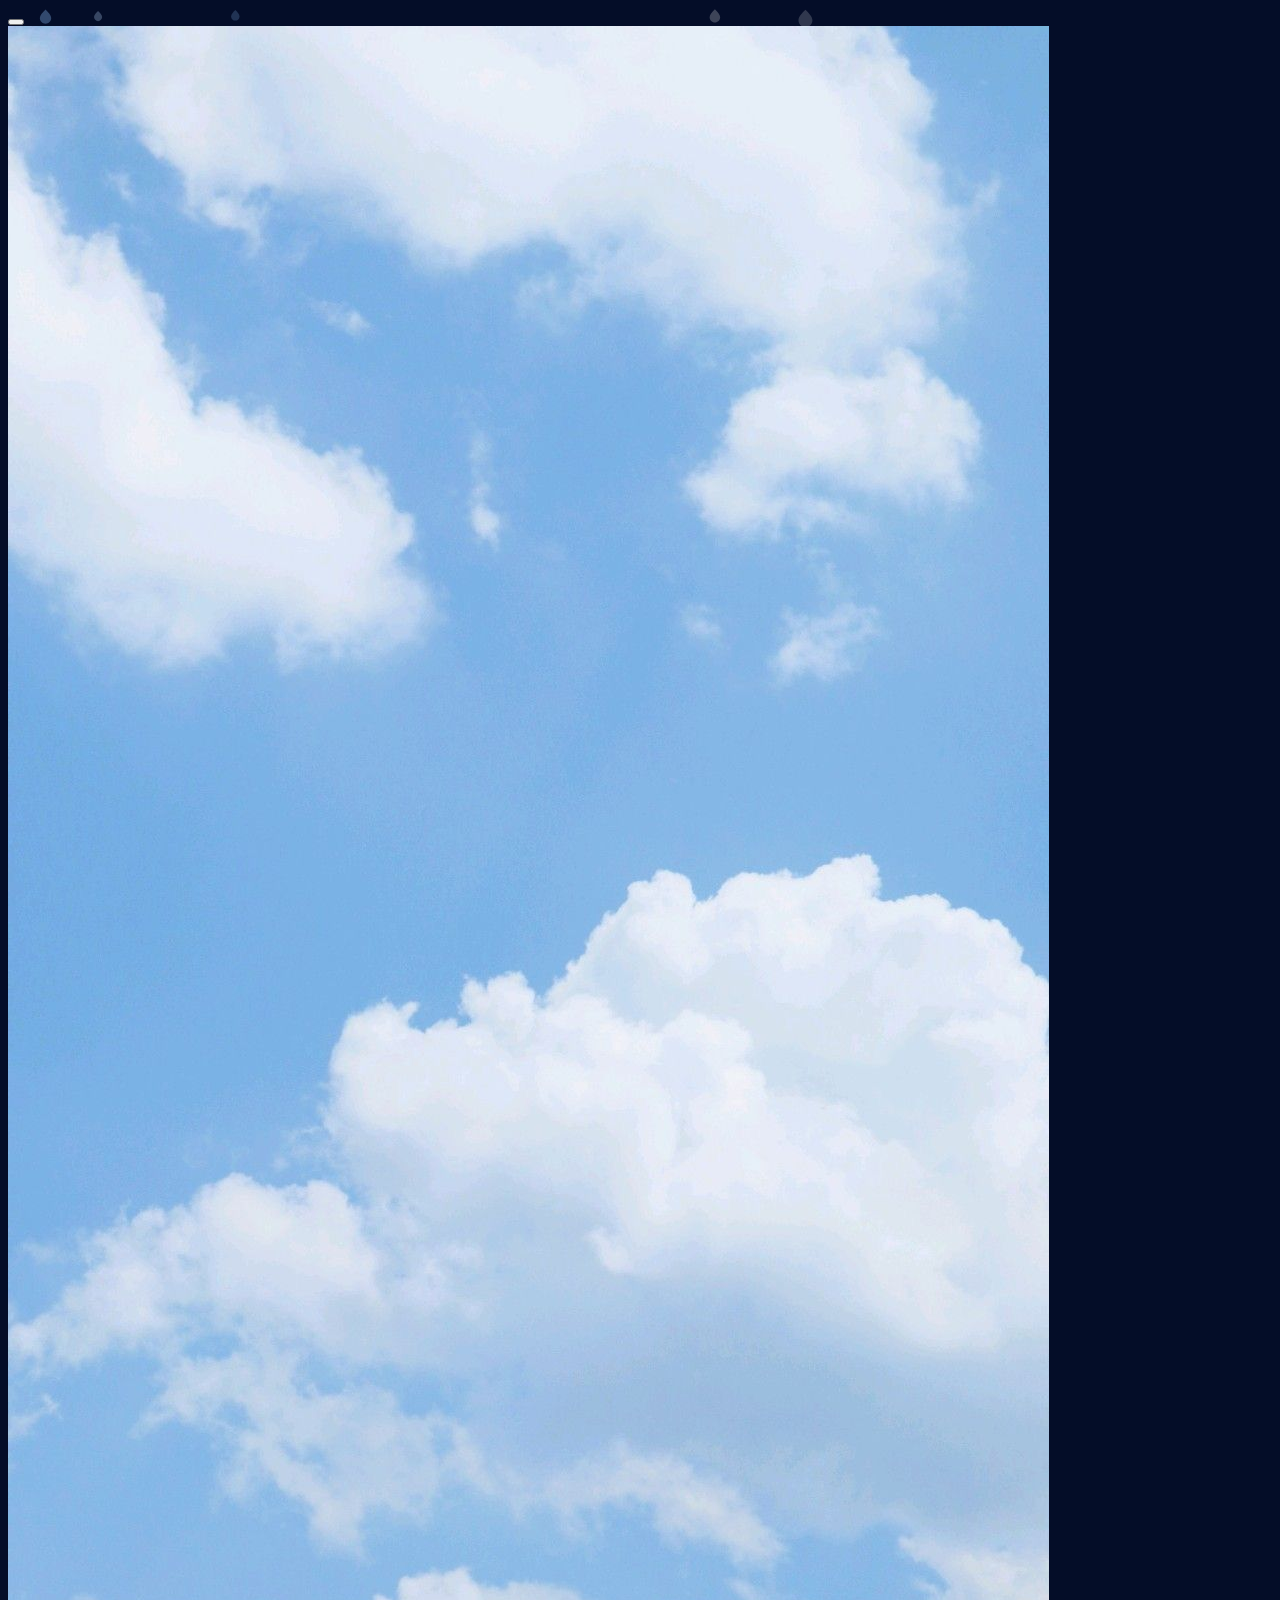
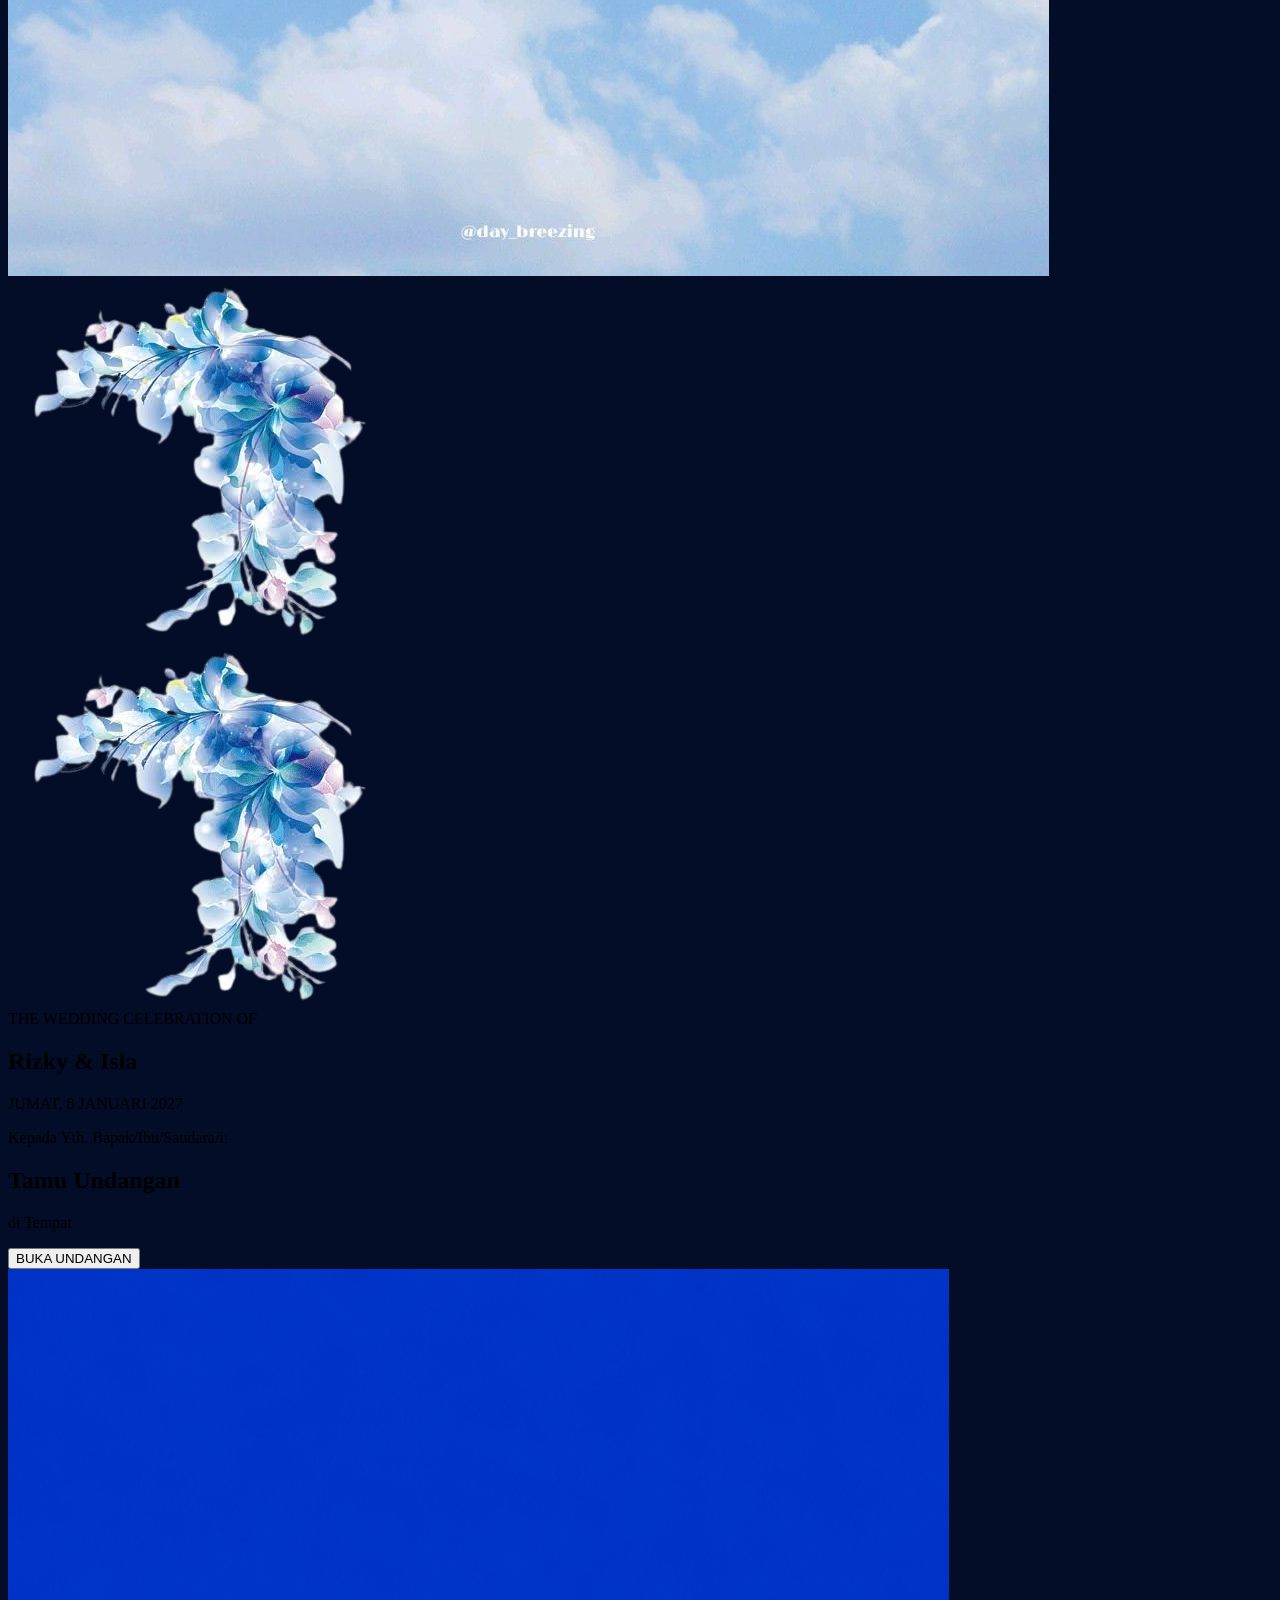
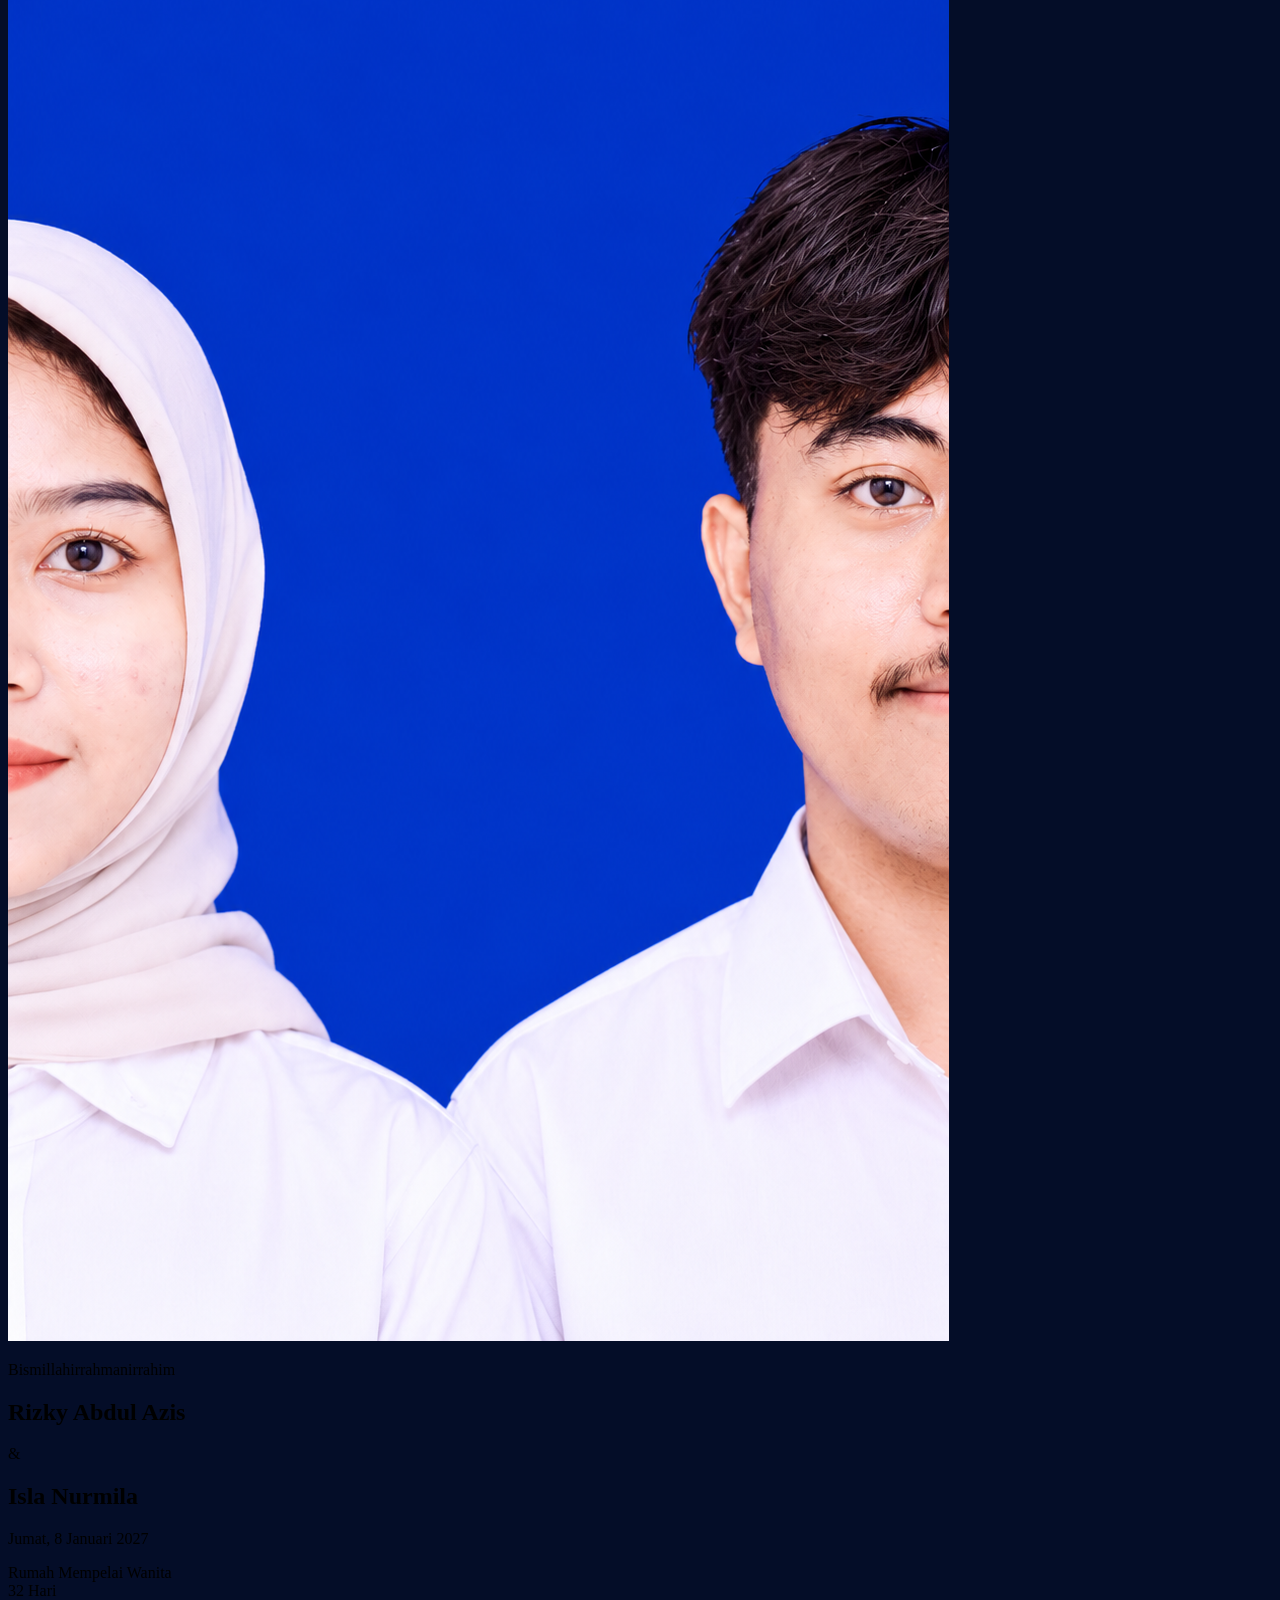
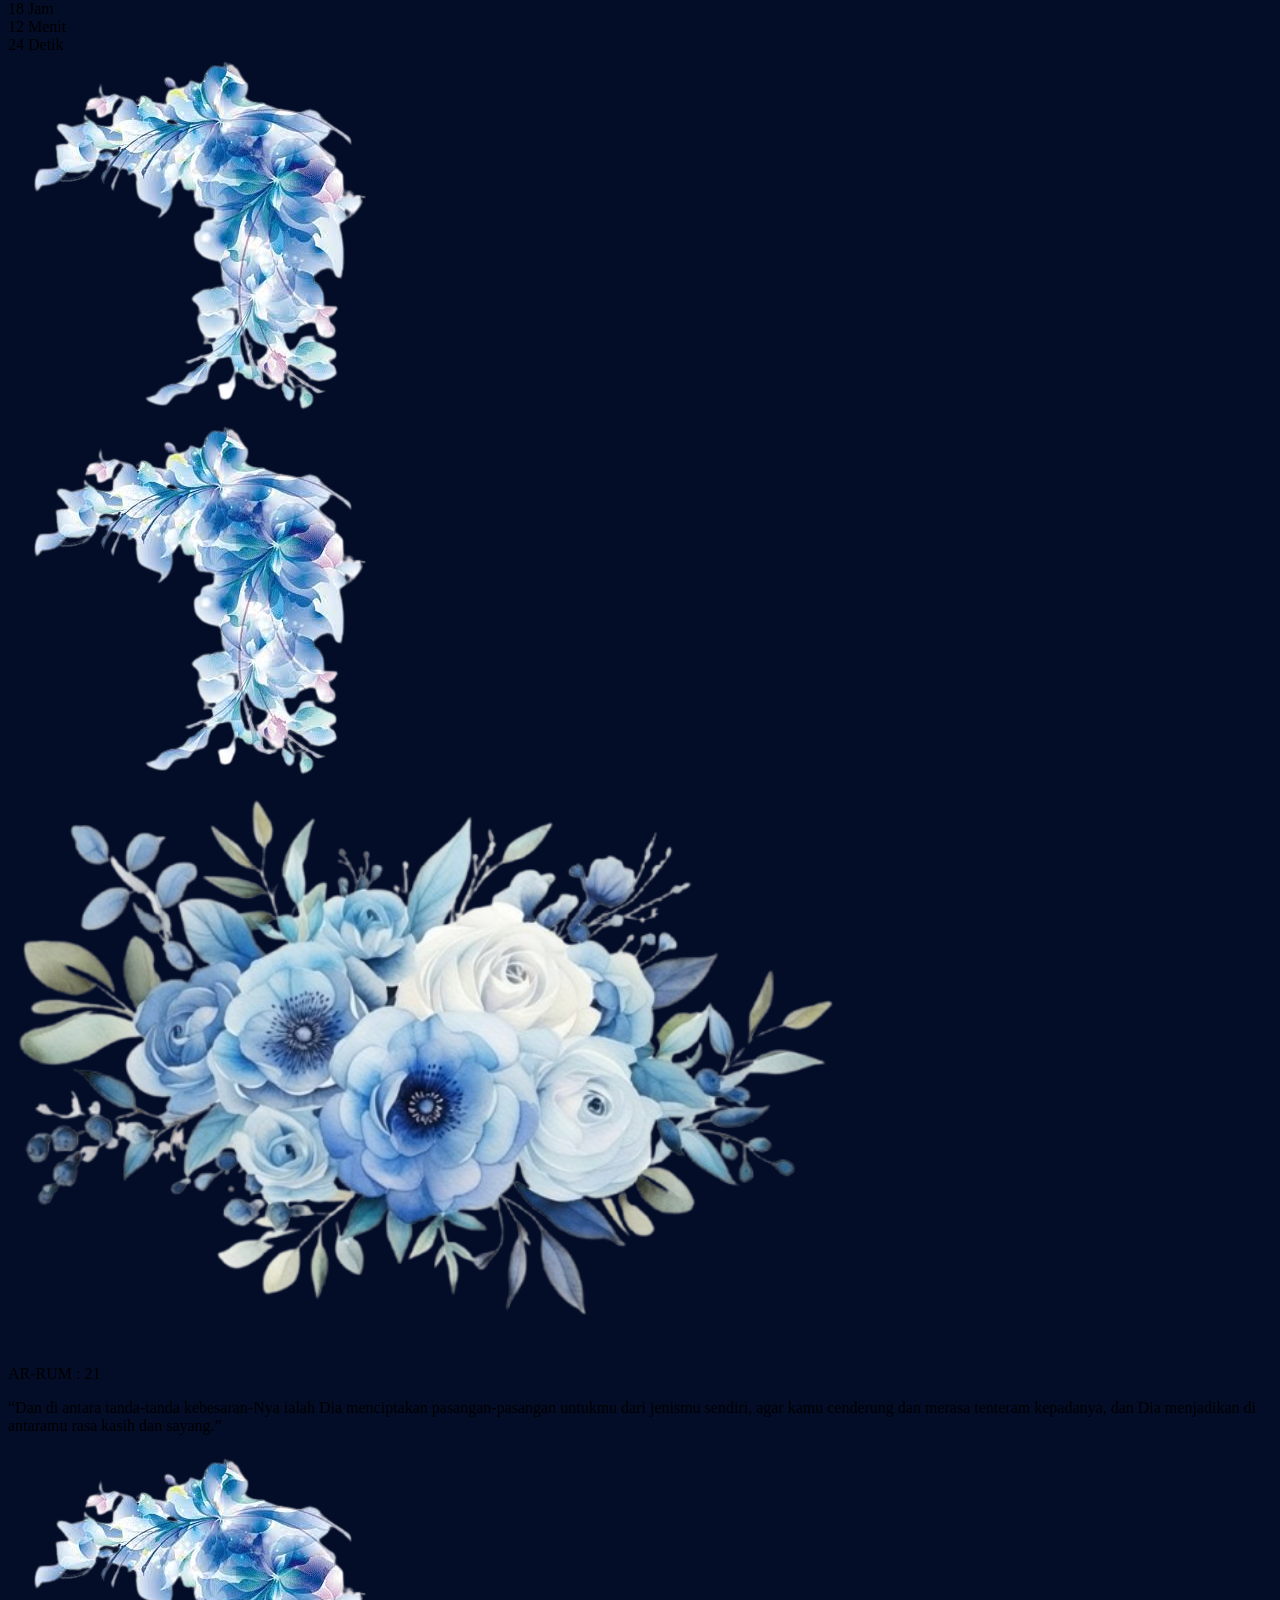
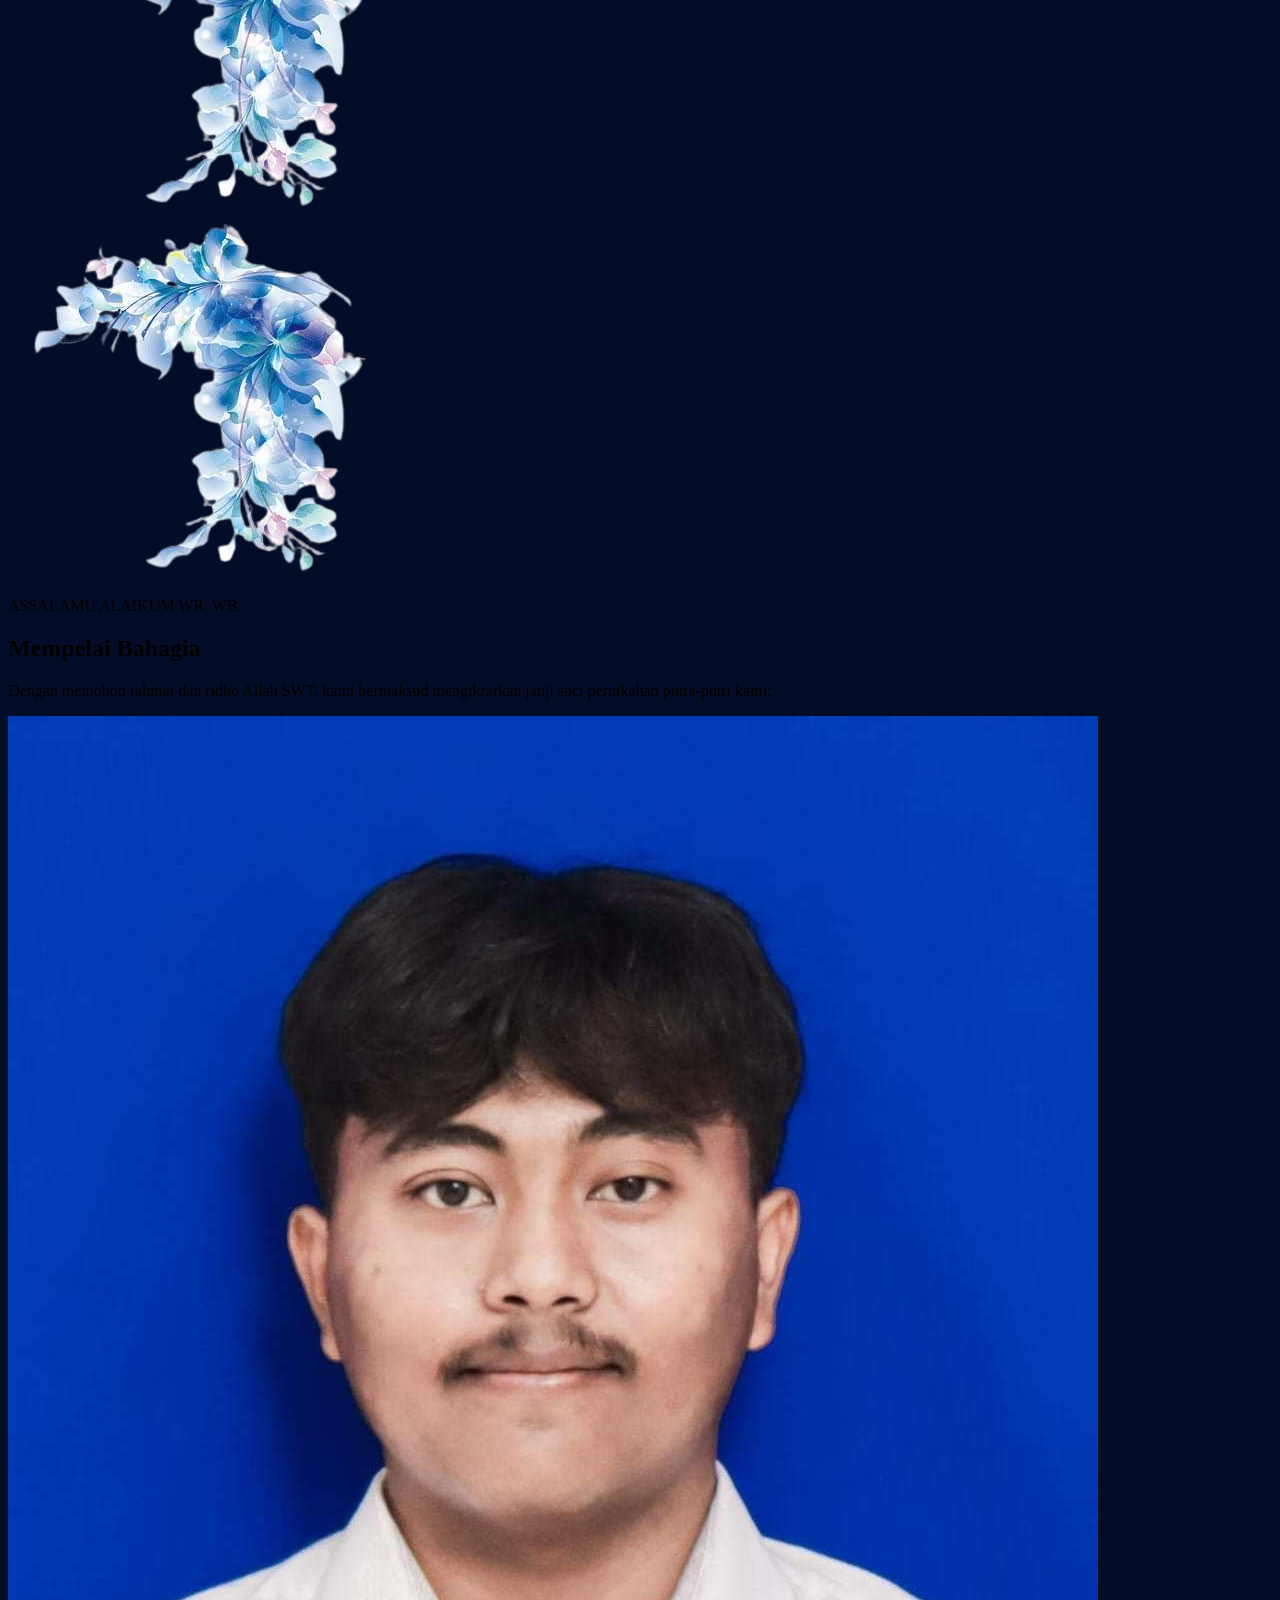
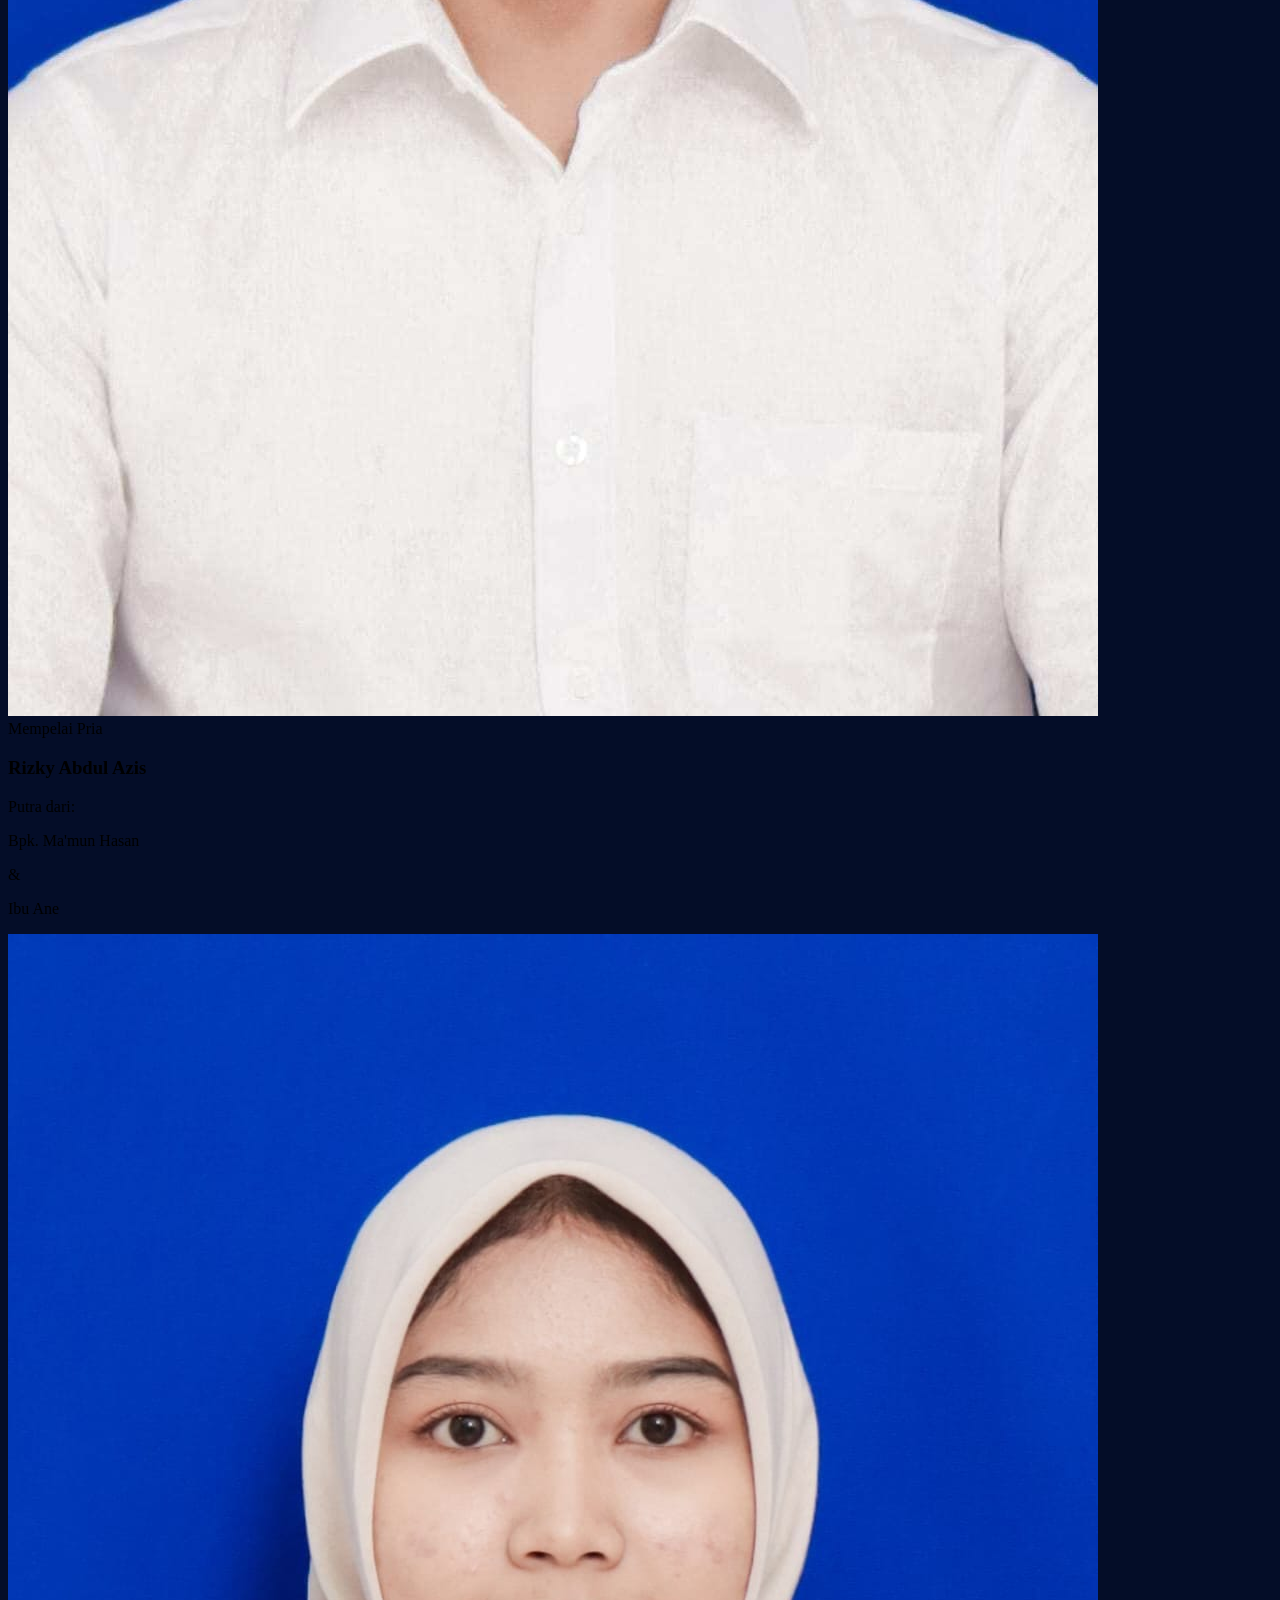
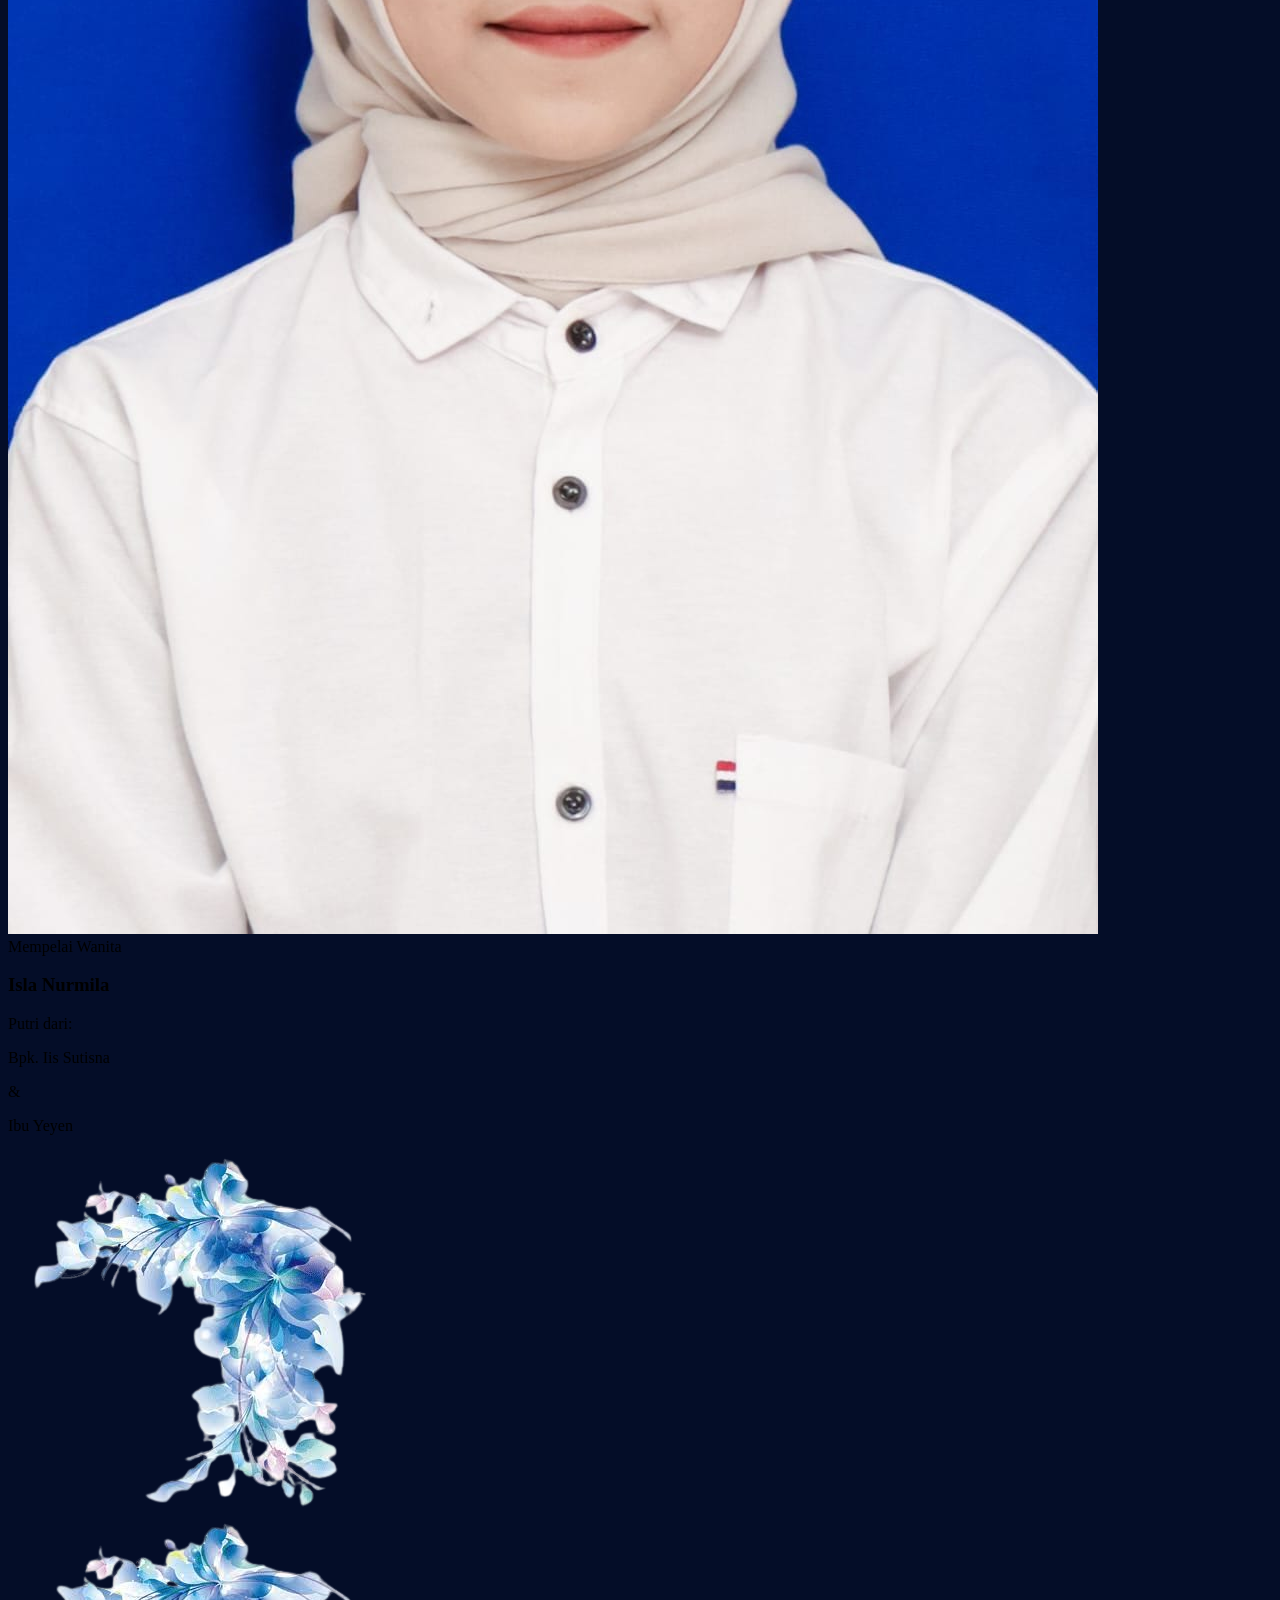
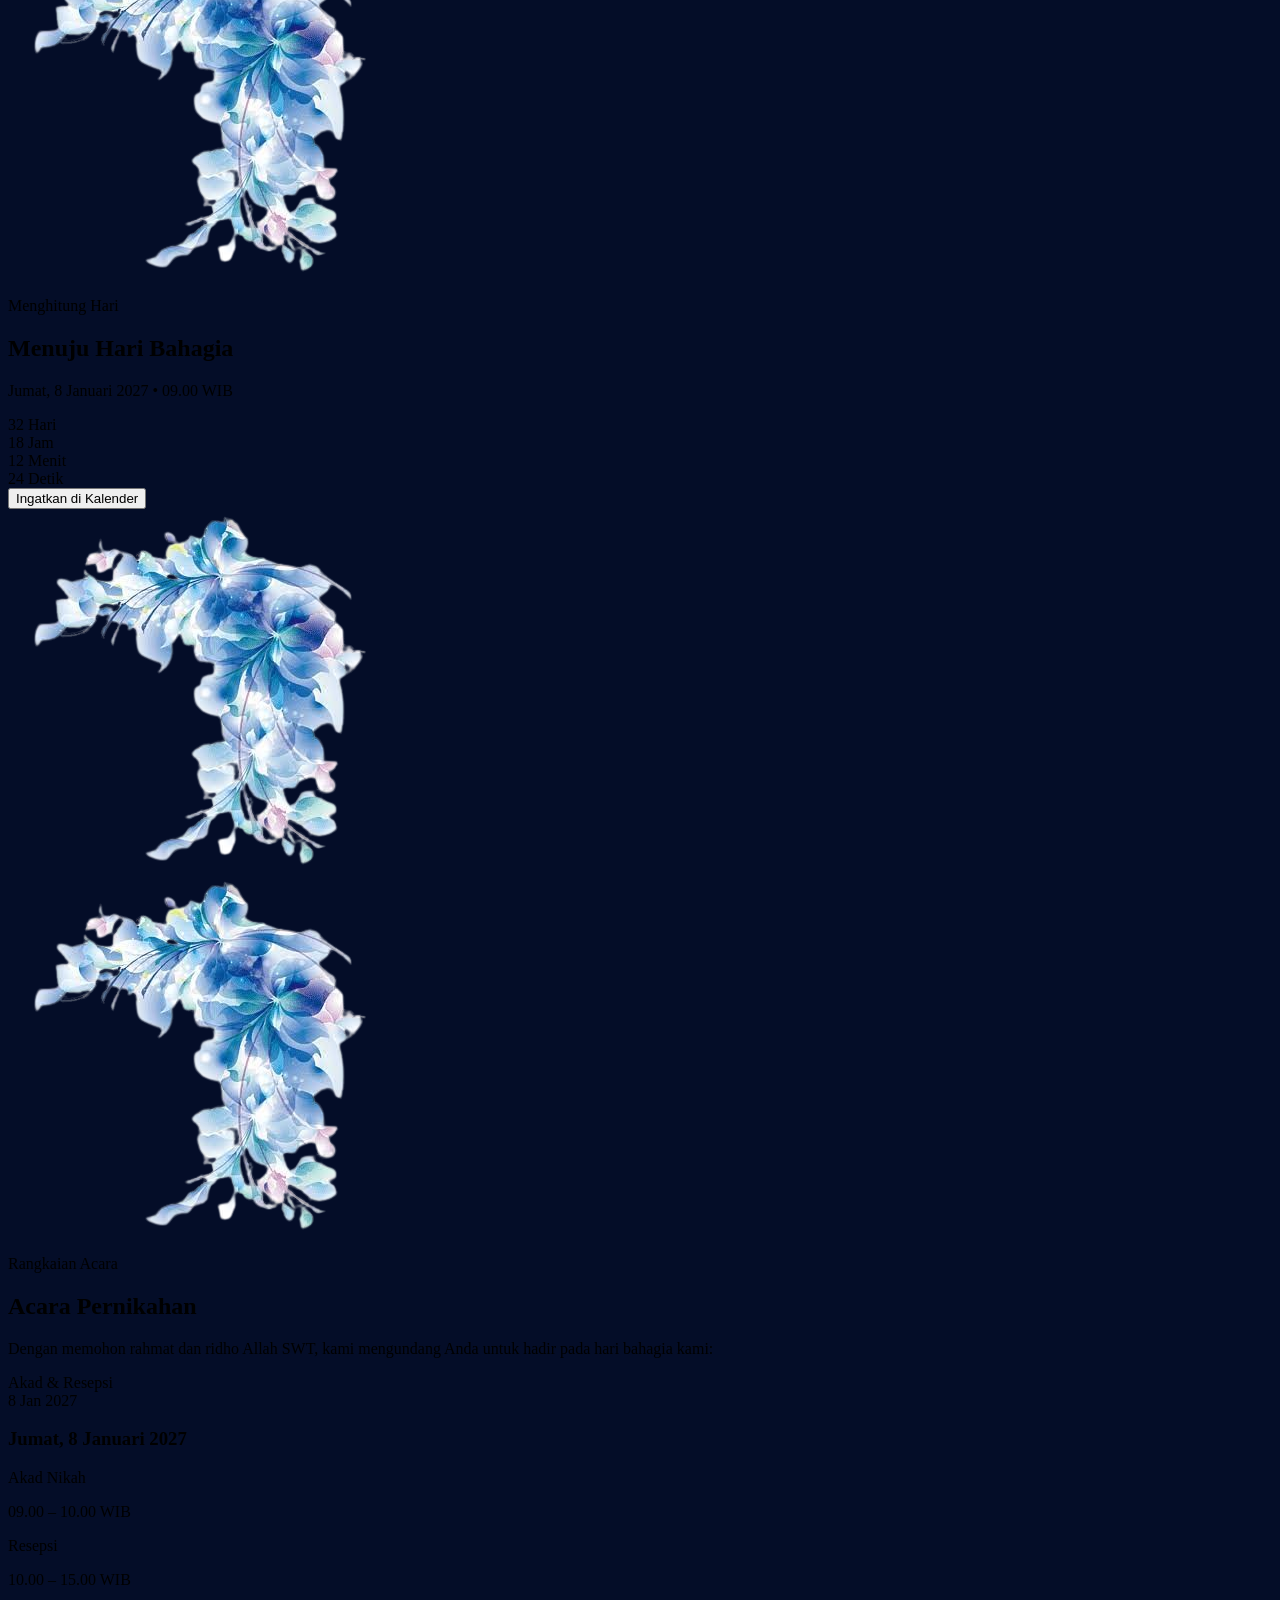
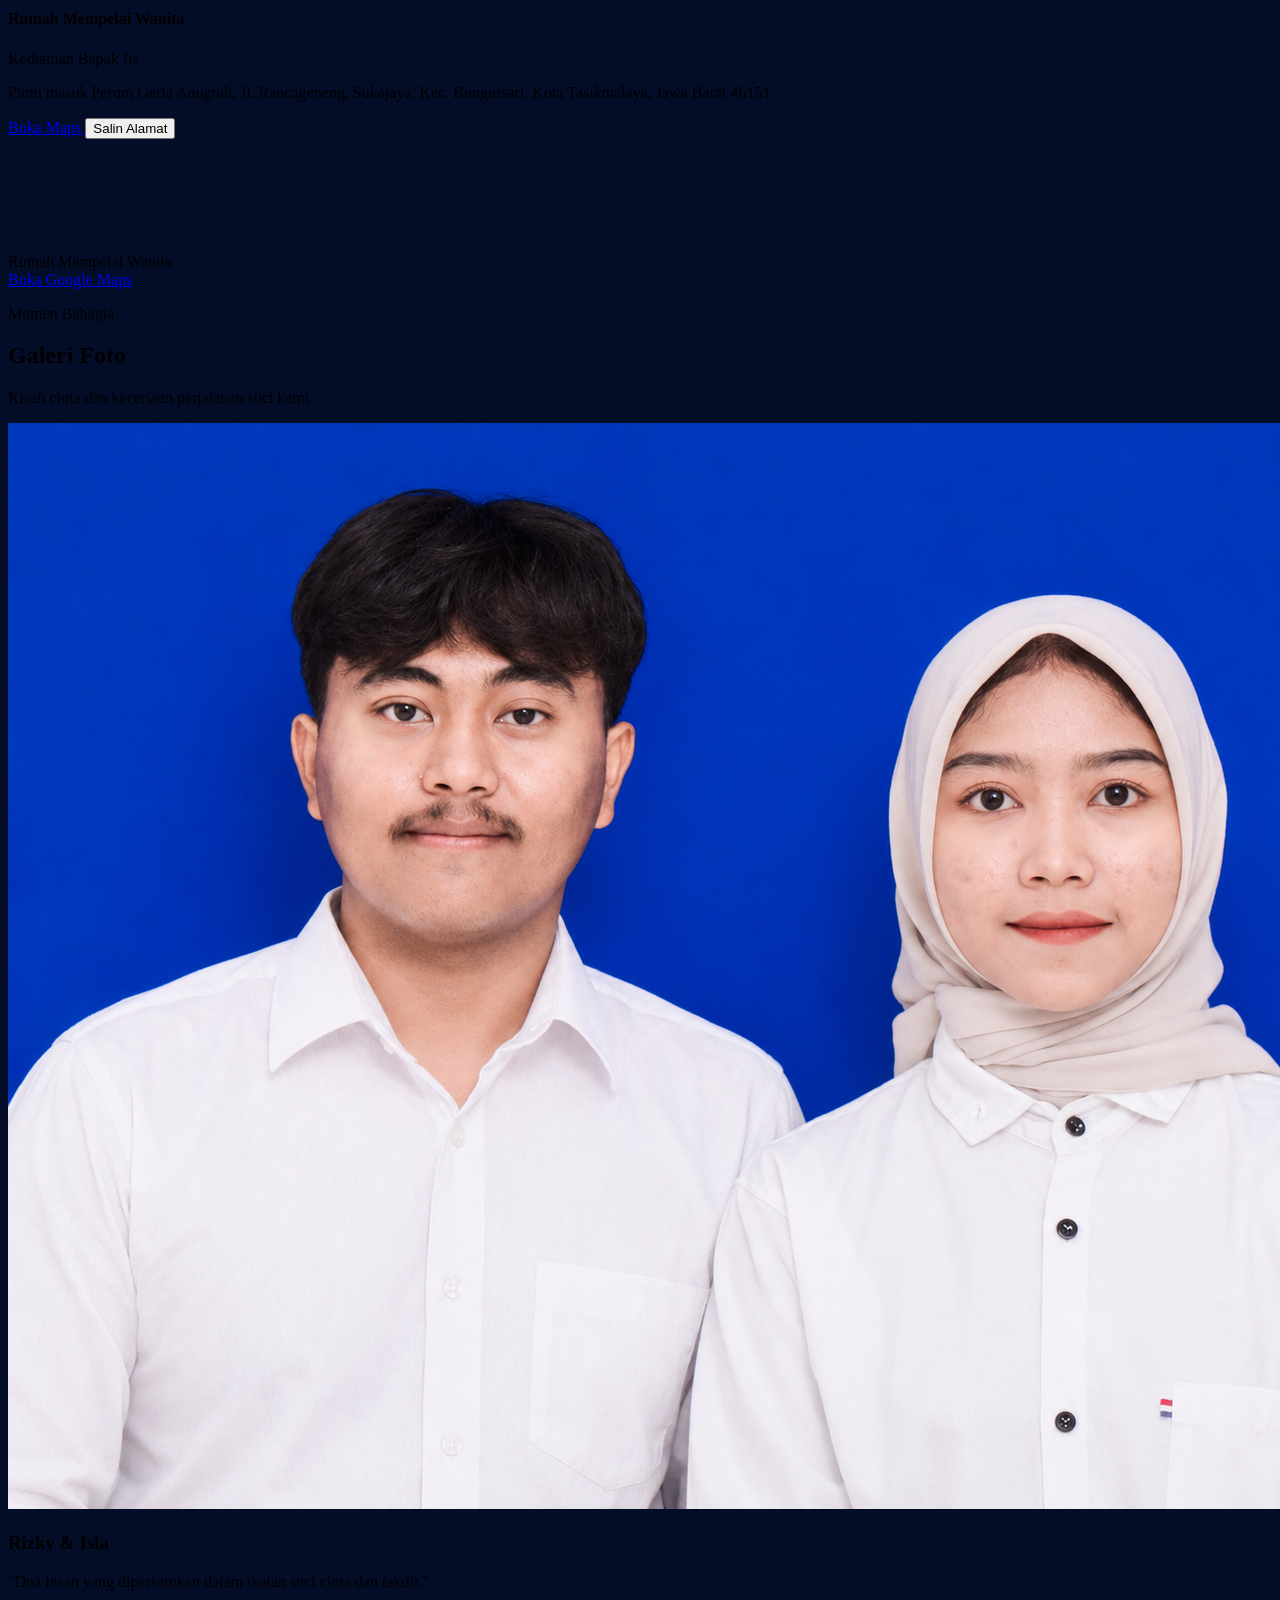
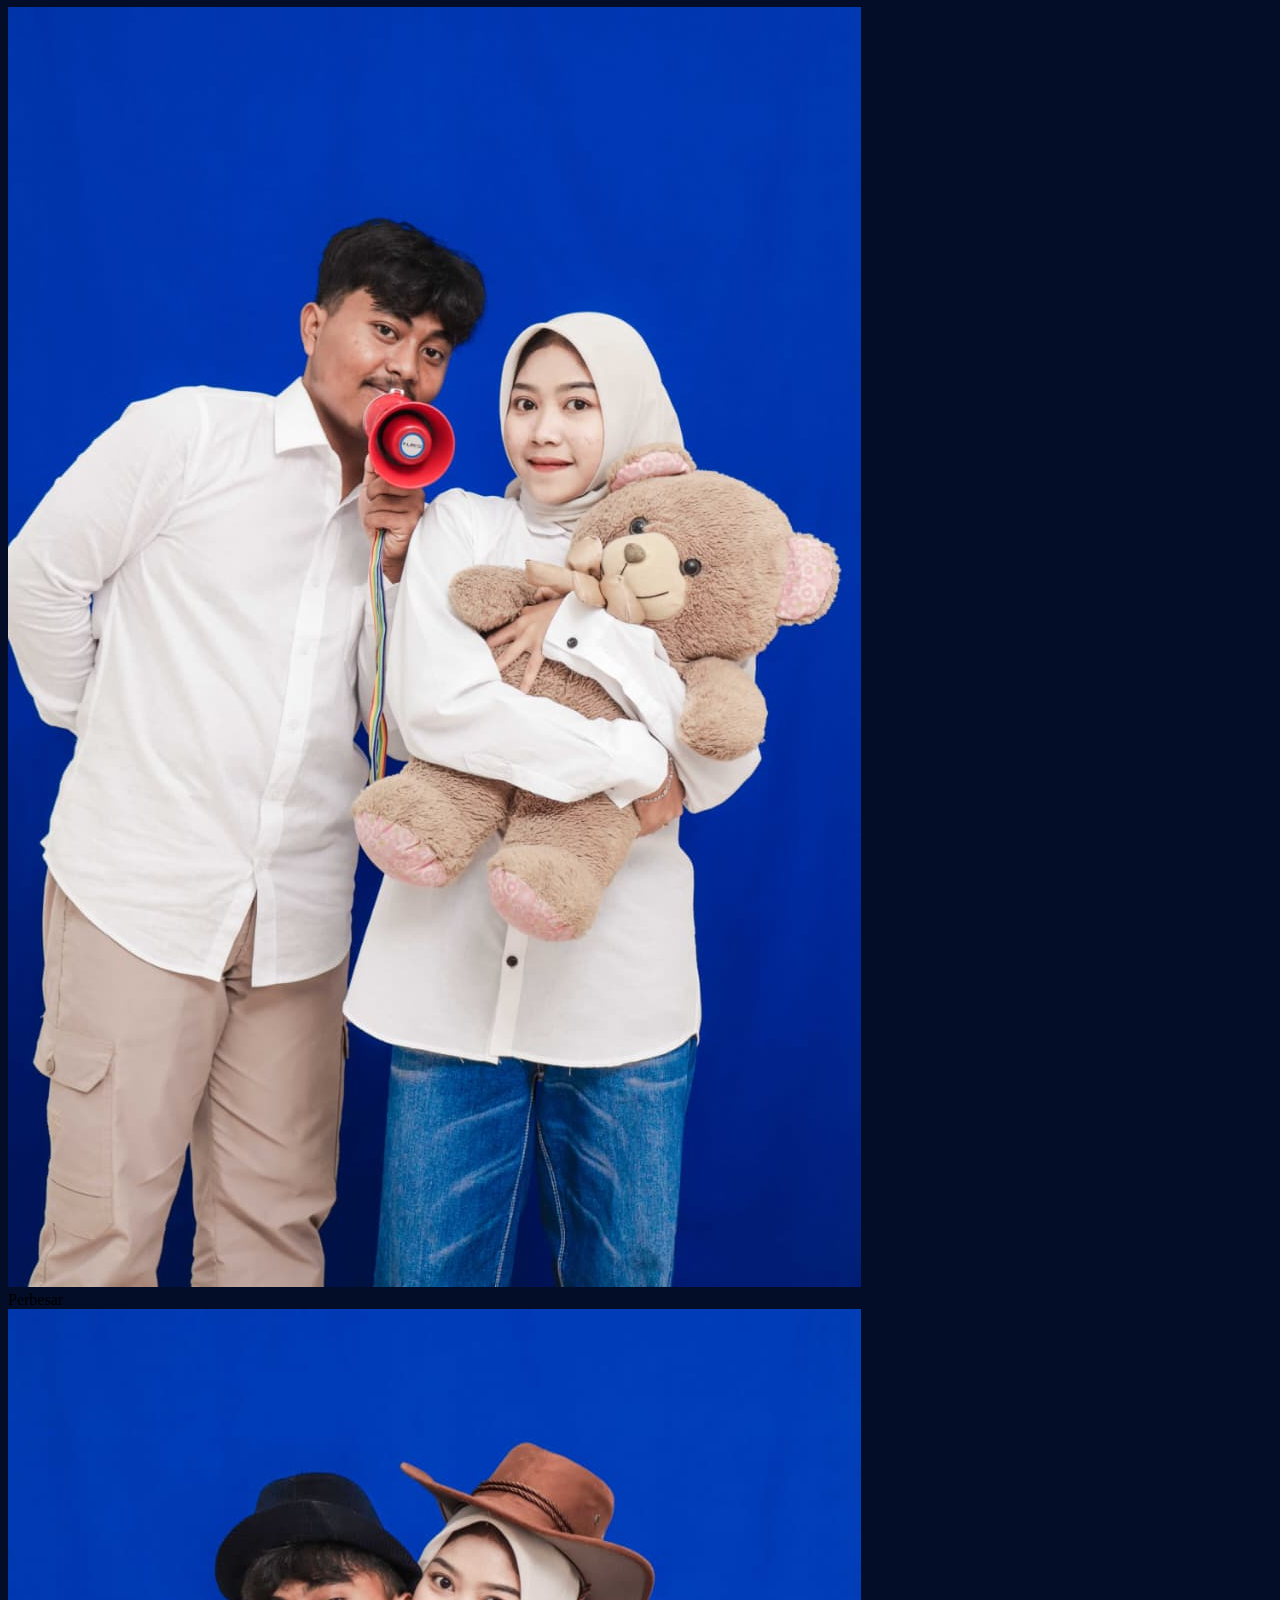
==== commit e47ae3bc: "feat: rapikan E-Ticket QR Code presensi tamu & tambah scanner kehadiran di admin" ====
--- a/index.html
+++ b/index.html
@@ -54,6 +54,8 @@
                     fontFamily: {
                         'display': ['Playfair Display', 'serif'],
                         'script': ['Great Vibes', 'cursive'],
+                        'brush': ['Alex Brush', 'cursive'],
+                        'pinyon': ['Pinyon Script', 'cursive'],
                         'body': ['Cormorant Garamond', 'serif'],
                         'sans': ['Outfit', 'sans-serif'],
                     },
@@ -66,7 +68,7 @@
     <link rel="preconnect" href="https://fonts.googleapis.com">
     <link rel="preconnect" href="https://fonts.gstatic.com" crossorigin>
     <link
-        href="https://fonts.googleapis.com/css2?family=Playfair+Display:ital,wght@0,400;0,500;0,600;0,700;1,400;1,600&family=Great+Vibes&family=Cormorant+Garamond:ital,wght@0,400;0,500;0,600;1,400;1,500&family=Outfit:wght@300;400;500;600;700&display=swap"
+        href="https://fonts.googleapis.com/css2?family=Playfair+Display:ital,wght@0,400;0,500;0,600;0,700;1,400;1,600&family=Great+Vibes&family=Alex+Brush&family=Pinyon+Script&family=Cormorant+Garamond:ital,wght@0,400;0,500;0,600;1,400;1,500&family=Outfit:wght@300;400;500;600;700&display=swap"
         rel="stylesheet">
 
     <!-- Lucide Icons -->
@@ -76,6 +78,9 @@
     <link href="https://unpkg.com/aos@2.3.4/dist/aos.css" rel="stylesheet">
     <script src="https://unpkg.com/aos@2.3.4/dist/aos.js"></script>
 
+    <!-- QRCode JS -->
+    <script src="https://cdnjs.cloudflare.com/ajax/libs/qrcodejs/1.0.0/qrcode.min.js"></script>
+
     <link rel="stylesheet" href="style.css">
 </head>
 
@@ -86,7 +91,7 @@
 
     <!-- ==================== MUSIC TOGGLE ==================== -->
     <button id="music-toggle"
-        class="fixed bottom-24 right-5 z-[90] w-12 h-12 rounded-full bg-royal-800/90 backdrop-blur-md text-gold-300 border border-gold-400/50 flex items-center justify-center shadow-xl shadow-royal-950/40 hover:bg-royal-700 transition-all duration-300 hover:scale-105"
+        class="fixed bottom-24 right-5 z-[90] w-12 h-12 rounded-full bg-gradient-to-tr from-[#4f96e6] to-[#6ba8ed] text-white border border-sky-200/60 flex items-center justify-center shadow-xl shadow-sky-900/30 hover:scale-105 transition-all duration-300"
         onclick="toggleMusic()" aria-label="Toggle Music">
         <i data-lucide="music" class="w-5 h-5 animate-spin-slow" id="music-icon-on" style="display:none;"></i>
         <i data-lucide="music-2" class="w-5 h-5" id="music-icon-off" style="display:block;"></i>
@@ -96,59 +101,80 @@
         <source src="assets/music/SABILULUNGAN%20SUNDANESE%20INSTRUMENTALIA%20DEGUNG%20SUNDA%20INDONESIAN%20TRADITIONAL%20MUSIC%20(1).mp3#t=10" type="audio/mpeg">
     </audio>
 
-    <!-- ==================== COVER / OPENING PAGE (Enriched with Blue Roses) ==================== -->
+    <!-- ==================== COVER / OPENING PAGE (Clean Sky Background, Hiasan di Ujung, Tanpa Card Putih) ==================== -->
     <section id="cover"
-        class="fixed inset-0 z-[100] flex items-center justify-center bg-gradient-to-br from-royal-950 via-royal-900 to-royal-800 transition-all duration-700">
-        <!-- Background Overlay with Blue Rose Corner Ornaments and sparkles -->
-        <div class="absolute inset-0 overflow-hidden pointer-events-none">
-            <!-- Blue Rose Floral Corner Top-Left (Tucked tightly into corner) -->
+        class="fixed inset-0 z-[100] flex items-center justify-center p-4 overflow-y-auto overflow-x-hidden transition-all duration-700">
+        <!-- Background Image Container: assets/images/backgoud.jpg -->
+        <div class="absolute inset-0 overflow-hidden pointer-events-none select-none">
+            <img src="assets/images/backgoud.jpg" alt="Wedding Cover Background"
+                class="w-full h-full object-cover object-center">
+
+            <!-- Hiasan Bunga Pas di Ujung Sudut Layar -->
             <div
-                class="absolute -top-7 -left-7 sm:-top-10 sm:-left-10 w-44 sm:w-56 h-44 sm:h-56 pointer-events-none select-none z-10 scale-x-[-1]">
-                <img src="assets/images/bunga.png" alt=""
-                    class="w-full h-full object-contain filter drop-shadow-[0_4px_16px_rgba(0,0,0,0.4)]">
-            </div>
-            <!-- Blue Rose Floral Corner Bottom-Right (Tucked tightly into corner) -->
+                class="absolute -top-7 -left-7 sm:-top-10 sm:-left-10 w-40 sm:w-52 h-40 sm:h-52 pointer-events-none select-none z-10 scale-x-[-1]">
+                <img src="assets/images/bunga.png" alt="" class="w-full h-full object-contain">
+            </div>
             <div
-                class="absolute -bottom-7 -right-7 sm:-bottom-10 sm:-right-10 w-44 sm:w-56 h-44 sm:h-56 pointer-events-none select-none z-10 scale-y-[-1]">
-                <img src="assets/images/bunga.png" alt=""
-                    class="w-full h-full object-contain filter drop-shadow-[0_4px_16px_rgba(0,0,0,0.4)]">
-            </div>
-
-            <div class="absolute top-1/4 left-1/2 -translate-x-1/2 w-80 h-80 bg-royal-500/20 rounded-full blur-3xl">
-            </div>
-            <div class="sparkle-container absolute inset-0"></div>
+                class="absolute -bottom-7 -right-7 sm:-bottom-10 sm:-right-10 w-40 sm:w-52 h-40 sm:h-52 pointer-events-none select-none z-10 scale-y-[-1]">
+                <img src="assets/images/bunga.png" alt="" class="w-full h-full object-contain">
+            </div>
         </div>
 
-        <div class="text-center relative z-10 px-6 max-w-md mx-auto py-10">
-            <p class="font-sans text-gold-400 tracking-[0.45em] uppercase text-xs md:text-sm font-semibold mb-2">The
-                Wedding Of</p>
-
-            <!-- Groom & Bride Short Names -->
-            <h1 class="font-script text-5xl md:text-7xl text-white mb-2 drop-shadow-lg">
-                Rizky <span class="text-gold-400 font-normal">&</span> Isla
+        <!-- Inner Content (Proporsional, Elegan dengan Aksen Biru Muda & Putih Senada Background) -->
+        <div class="relative z-10 w-full max-w-sm mx-auto flex flex-col items-center text-center pt-2 pb-6 my-auto -translate-y-2 sm:-translate-y-4">
+
+            <!-- 1. Pill Badge: THE WEDDING CELEBRATION OF (Sentuhan Biru Muda Lembut) -->
+            <div class="inline-flex items-center gap-2 px-4 py-1.5 rounded-full bg-sky-500/20 backdrop-blur-md border border-sky-200/50 shadow-sm mb-3">
+                <span class="w-1.5 h-1.5 rounded-full bg-sky-300"></span>
+                <span class="font-sans text-[10px] sm:text-[11px] font-bold tracking-[0.25em] uppercase text-sky-100 drop-shadow-sm">
+                    THE WEDDING CELEBRATION OF
+                </span>
+                <span class="w-1.5 h-1.5 rounded-full bg-sky-300"></span>
+            </div>
+
+            <!-- 2. Hero Couple Names (Font Kaligrafi Anggun Alex Brush yang Mengalir Lembut) -->
+            <h1 class="font-brush text-5xl sm:text-6xl md:text-7xl text-white tracking-wide mb-1 leading-tight drop-shadow-[0_2px_8px_rgba(0,30,80,0.4)]">
+                Rizky <span class="font-serif italic font-normal text-3xl sm:text-4xl text-amber-200 mx-1 drop-shadow-sm">&amp;</span> Isla
             </h1>
-            <p class="font-sans text-xs text-royal-200 tracking-wider mb-4">Rizky Abdul Azis & Isla Nurmila</p>
-
-            <div class="flex items-center justify-center gap-3 my-4">
-                <div class="w-12 h-[1px] bg-gradient-to-r from-transparent to-gold-400"></div>
-                <i data-lucide="heart" class="w-3.5 h-3.5 text-gold-400 fill-gold-400"></i>
-                <div class="w-12 h-[1px] bg-gradient-to-l from-transparent to-gold-400"></div>
-            </div>
-
-            <p class="font-body text-base text-royal-100 mb-1">
-                Kepada Yth. Bapak/Ibu/Saudara/i
-            </p>
-            <p class="font-display text-2xl md:text-3xl text-gold-300 font-semibold mb-7 tracking-wide drop-shadow-sm"
-                id="guest-name">
-                Tamu Undangan
-            </p>
-
+
+            <!-- 3. Date Line dengan Garis Putih Bersih Memudar -->
+            <div class="flex items-center justify-center gap-3 w-full max-w-[270px] my-2">
+                <div class="flex-1 h-[1px] bg-gradient-to-r from-transparent via-white/80 to-white/90"></div>
+                <span class="font-sans text-[11px] font-bold tracking-[0.2em] uppercase text-sky-100 drop-shadow-[0_1px_4px_rgba(0,25,70,0.35)]">
+                    JUMAT, 8 JANUARI 2027
+                </span>
+                <div class="flex-1 h-[1px] bg-gradient-to-l from-transparent via-white/80 to-white/90"></div>
+            </div>
+
+            <!-- 4. Area Penerima Undangan: Kontras Alami Berlatar Langit Biru Lembut (Jelas Terbaca, Tanpa Shadow Gelap & Tanpa Blur) -->
+            <div class="w-full max-w-[310px] my-3 px-3 py-2.5 rounded-2xl bg-gradient-to-r from-transparent via-[#0d2a52]/25 to-transparent backdrop-blur-[1.5px]">
+                <!-- Garis Menghilang di Atas (Putih Bersih) -->
+                <div class="w-full h-[1px] bg-gradient-to-r from-transparent via-white/90 to-transparent mb-3"></div>
+
+                <p class="font-body italic text-base sm:text-lg text-white font-medium tracking-wide mb-1">
+                    Kepada Yth. Bapak/Ibu/Saudara/i:
+                </p>
+
+                <h2 id="guest-name" class="font-display text-2xl sm:text-3xl font-bold text-white tracking-wide my-1">
+                    Tamu Undangan
+                </h2>
+
+                <p class="font-body italic text-sm text-white/95 mt-1">
+                    di Tempat
+                </p>
+
+                <!-- Garis Menghilang di Bawah (Putih Bersih) -->
+                <div class="w-full h-[1px] bg-gradient-to-r from-transparent via-white/90 to-transparent mt-3"></div>
+            </div>
+
+            <!-- 5. Tombol Buka Undangan Bernuansa Biru Muda Langit yang Elegan -->
             <button onclick="openInvitation()"
-                class="group relative inline-flex items-center gap-3 px-8 py-3.5 bg-gradient-to-r from-gold-500 via-gold-400 to-gold-500 text-royal-950 font-sans font-bold text-sm tracking-wider rounded-full shadow-2xl shadow-gold-500/30 hover:shadow-gold-500/60 transition-all duration-300 hover:scale-105 active:scale-95">
-                <i data-lucide="mail-open"
-                    class="w-4 h-4 text-royal-950 transition-transform group-hover:rotate-12"></i>
-                <span>Buka Undangan</span>
+                class="w-full max-w-[260px] group relative inline-flex items-center justify-center gap-2.5 py-3 px-6 bg-gradient-to-r from-[#4f96e6] via-[#6ba8ed] to-[#4f96e6] hover:from-[#3e8ce0] hover:to-[#5e9fe8] text-white font-sans font-bold text-xs sm:text-sm tracking-wider uppercase rounded-full shadow-lg shadow-sky-600/35 active:scale-95 transition-all duration-300 border border-sky-200/60">
+                <i data-lucide="mail" class="w-4 h-4 text-white transition-transform group-hover:scale-110"></i>
+                <span>BUKA UNDANGAN</span>
+                <i data-lucide="chevron-right" class="w-4 h-4 text-white/90 transition-transform group-hover:translate-x-1"></i>
             </button>
+
         </div>
     </section>
 
@@ -207,85 +233,211 @@
                         Jumat, 8 Januari 2027
                     </p>
 
-                    <!-- Location Pill (Deep Royal Blue with gold pin) -->
+                    <!-- Location Pill (Frosted Glass Mewah Senada) -->
                     <div
-                        class="inline-flex items-center justify-center gap-2 px-5 py-2 rounded-full bg-[#081a4b]/85 backdrop-blur-md text-white font-sans text-xs sm:text-sm mt-2.5 border border-gold-400/40 shadow-lg">
-                        <i data-lucide="map-pin" class="w-3.5 h-3.5 text-gold-400"></i>
+                        class="inline-flex items-center justify-center gap-2 px-5 py-2 rounded-full bg-white/20 backdrop-blur-md text-white font-sans text-xs sm:text-sm mt-2.5 border border-white/35 shadow-lg">
+                        <i data-lucide="map-pin" class="w-3.5 h-3.5 text-white"></i>
                         <span class="font-medium tracking-wide">Rumah Mempelai Wanita</span>
                     </div>
                 </div>
 
-                <!-- BOTTOM BLOCK: Countdown Cards (Desain Royal Navy Glassmorphism) -->
-                <div data-aos="fade-up" data-aos-delay="300" class="w-full">
-                    <div
-                        class="inline-flex items-center justify-center gap-2 sm:gap-3.5 px-4 sm:px-6 py-2 rounded-full bg-[#081a4b]/80 backdrop-blur-md border border-gold-400/40 shadow-xl shadow-royal-950/50 mx-auto mb-2 text-white">
-                        <div class="flex flex-col items-center min-w-[38px] sm:min-w-[48px]">
+                <!-- BOTTOM BLOCK: 4 Modern Frosted Glass Countdown Tiles -->
+                <div data-aos="fade-up" data-aos-delay="300" class="w-full pb-2">
+                    <div class="grid grid-cols-4 gap-2 sm:gap-2.5 max-w-[280px] sm:max-w-[320px] mx-auto mb-2">
+                        <!-- Hari -->
+                        <div class="bg-white/15 backdrop-blur-md rounded-2xl py-2 px-1 border border-white/30 shadow-lg shadow-blue-950/20 text-center flex flex-col items-center justify-center">
                             <span id="countdown-days"
-                                class="font-display text-xl sm:text-2xl font-bold text-gold-300 leading-none">00</span>
+                                class="font-sans text-xl sm:text-2xl font-bold text-white leading-none block">00</span>
                             <span
-                                class="font-sans text-[8px] sm:text-[9px] text-royal-200 uppercase tracking-widest font-bold mt-0.5">Hari</span>
-                        </div>
-                        <div class="w-[1px] h-6 bg-gold-400/35"></div>
-                        <div class="flex flex-col items-center min-w-[38px] sm:min-w-[48px]">
+                                class="font-sans text-[8px] sm:text-[9px] uppercase tracking-wider text-sky-100 font-semibold mt-1 block">Hari</span>
+                        </div>
+
+                        <!-- Jam -->
+                        <div class="bg-white/15 backdrop-blur-md rounded-2xl py-2 px-1 border border-white/30 shadow-lg shadow-blue-950/20 text-center flex flex-col items-center justify-center">
                             <span id="countdown-hours"
-                                class="font-display text-xl sm:text-2xl font-bold text-gold-300 leading-none">00</span>
+                                class="font-sans text-xl sm:text-2xl font-bold text-white leading-none block">00</span>
                             <span
-                                class="font-sans text-[8px] sm:text-[9px] text-royal-200 uppercase tracking-widest font-bold mt-0.5">Jam</span>
-                        </div>
-                        <div class="w-[1px] h-6 bg-gold-400/35"></div>
-                        <div class="flex flex-col items-center min-w-[38px] sm:min-w-[48px]">
+                                class="font-sans text-[8px] sm:text-[9px] uppercase tracking-wider text-sky-100 font-semibold mt-1 block">Jam</span>
+                        </div>
+
+                        <!-- Menit -->
+                        <div class="bg-white/15 backdrop-blur-md rounded-2xl py-2 px-1 border border-white/30 shadow-lg shadow-blue-950/20 text-center flex flex-col items-center justify-center">
                             <span id="countdown-minutes"
-                                class="font-display text-xl sm:text-2xl font-bold text-gold-300 leading-none">00</span>
+                                class="font-sans text-xl sm:text-2xl font-bold text-white leading-none block">00</span>
                             <span
-                                class="font-sans text-[8px] sm:text-[9px] text-royal-200 uppercase tracking-widest font-bold mt-0.5">Menit</span>
-                        </div>
-                        <div class="w-[1px] h-6 bg-gold-400/35"></div>
-                        <div class="flex flex-col items-center min-w-[38px] sm:min-w-[48px]">
+                                class="font-sans text-[8px] sm:text-[9px] uppercase tracking-wider text-sky-100 font-semibold mt-1 block">Menit</span>
+                        </div>
+
+                        <!-- Detik -->
+                        <div class="bg-white/15 backdrop-blur-md rounded-2xl py-2 px-1 border border-white/30 shadow-lg shadow-blue-950/20 text-center flex flex-col items-center justify-center">
                             <span id="countdown-seconds"
-                                class="font-display text-xl sm:text-2xl font-bold text-gold-300 leading-none">00</span>
+                                class="font-sans text-xl sm:text-2xl font-bold text-white leading-none block">00</span>
                             <span
-                                class="font-sans text-[8px] sm:text-[9px] text-royal-200 uppercase tracking-widest font-bold mt-0.5">Detik</span>
+                                class="font-sans text-[8px] sm:text-[9px] uppercase tracking-wider text-sky-100 font-semibold mt-1 block">Detik</span>
                         </div>
                     </div>
 
                     <!-- Chevron Indicator -->
                     <div class="animate-bounce">
-                        <i data-lucide="chevron-down" class="w-4 h-4 text-gold-300/90 mx-auto"></i>
+                        <i data-lucide="chevron-down" class="w-4 h-4 text-white/80 mx-auto drop-shadow"></i>
                     </div>
                 </div>
             </div>
         </section>
 
-        <!-- ==================== QURAN VERSE (Full-width Blue Background, No Card) ==================== -->
+        <!-- ==================== QURAN VERSE (Sesuai Persis Gambar Referensi User) ==================== -->
         <section
-            class="py-16 md:py-20 bg-gradient-to-b from-[#0035C0] via-[#040d28] to-[#081a4b] text-white text-center px-6 relative overflow-hidden">
-            <!-- Ambient soft glow -->
+            class="py-14 sm:py-20 bg-gradient-to-b from-[#eaf2fc] via-[#f1f6fd] to-[#f8faff] text-center px-4 sm:px-6 relative overflow-hidden">
+            <!-- Hiasan Bunga Lembut di Kiri Atas & Kanan Bawah (Sesuai Referensi) -->
             <div
-                class="absolute top-0 left-1/2 -translate-x-1/2 w-96 h-96 bg-royal-500/15 rounded-full blur-3xl pointer-events-none">
-            </div>
-
-            <div class="max-w-xl mx-auto relative z-10" data-aos="fade-up">
+                class="absolute -top-6 -left-6 sm:-top-8 sm:-left-8 w-36 sm:w-52 h-36 sm:h-52 pointer-events-none select-none z-0 scale-x-[-1] opacity-75">
+                <img src="assets/images/bunga.png" alt="" class="w-full h-full object-contain">
+            </div>
+            <div
+                class="absolute -bottom-6 -right-6 sm:-bottom-8 sm:-right-8 w-36 sm:w-52 h-36 sm:h-52 pointer-events-none select-none z-0 scale-y-[-1] opacity-75">
+                <img src="assets/images/bunga.png" alt="" class="w-full h-full object-contain">
+            </div>
+
+            <!-- Floating White Card Presisi Sesuai Referensi -->
+            <div class="max-w-md mx-auto relative z-10 pt-4" data-aos="fade-up">
                 <div
-                    class="w-12 h-12 rounded-full bg-royal-800/80 text-gold-300 flex items-center justify-center mx-auto mb-6 shadow-md border border-gold-400/40">
-                    <i data-lucide="heart" class="w-5 h-5 fill-gold-400 text-gold-300"></i>
-                </div>
-
-                <p
-                    class="font-body text-xl md:text-2xl text-white/95 italic leading-relaxed mb-6 font-medium drop-shadow-sm">
-                    "Dan di antara tanda-tanda kebesaran-Nya ialah Dia menciptakan pasangan-pasangan untukmu dari
-                    jenismu sendiri, agar kamu cenderung dan merasa tenteram kepadanya, dan Dia menjadikan di antaramu
-                    rasa kasih dan sayang."
-                </p>
-
-                <div class="w-20 h-[1.5px] bg-gradient-to-r from-transparent via-gold-400 to-transparent mx-auto mb-3">
-                </div>
-                <p class="font-sans text-xs sm:text-sm tracking-[0.25em] uppercase text-gold-400 font-bold">QS. Ar-Rum:
-                    21</p>
+                    class="relative bg-white/95 backdrop-blur-sm rounded-[28px] pt-10 pb-8 px-6 sm:px-9 shadow-xl shadow-blue-950/8 border border-sky-100/80 text-center">
+
+                    <!-- Hiasan 2 di Atas Card Sesuai Permintaan -->
+                    <div
+                        class="absolute -top-9 sm:-top-11 left-1/2 -translate-x-1/2 w-28 sm:w-36 pointer-events-none select-none z-10">
+                        <img src="assets/images/hiasan2.png" alt="Hiasan 2"
+                            class="w-full h-auto object-contain drop-shadow-sm">
+                    </div>
+
+                    <!-- AR-RUM : 21 -->
+                    <p class="font-sans text-xs sm:text-[13px] tracking-[0.25em] uppercase text-[#335384] font-bold mb-4">
+                        AR-RUM : 21
+                    </p>
+
+                    <!-- Quote Text -->
+                    <p class="font-body text-base sm:text-lg text-[#22395e] italic leading-relaxed sm:leading-loose mb-6">
+                        &ldquo;Dan di antara tanda-tanda kebesaran-Nya ialah Dia menciptakan pasangan-pasangan untukmu
+                        dari jenismu sendiri, agar kamu cenderung dan merasa tenteram kepadanya, dan Dia menjadikan di
+                        antaramu rasa kasih dan sayang.&rdquo;
+                    </p>
+
+                    <!-- Bottom Divider Line (Garis Halus Tanpa Ikon) -->
+                    <div class="w-24 sm:w-28 h-[1px] bg-gradient-to-r from-transparent via-[#93b4d7]/70 to-transparent mx-auto"></div>
+
+                </div>
             </div>
         </section>
 
-        <!-- ==================== COUPLE SECTION (Side-by-Side Horizontal Layout as requested) ==================== -->
-        <section id="couple" class="py-16 md:py-24 bg-white relative overflow-hidden">
+        <!-- ==================== COUPLE SECTION (Side-by-Side Berdampingan Menyatu dengan Background) ==================== -->
+        <section id="couple" class="py-16 md:py-24 bg-gradient-to-b from-[#f8faff] via-[#eaf2fc] to-[#f0f5fe] relative overflow-hidden">
+            <!-- Bunga Dekorasi Kanan Atas & Kiri Bawah Sesuai Gambar Referensi -->
+            <div
+                class="absolute top-8 -right-6 sm:top-6 sm:-right-8 w-36 sm:w-52 h-36 sm:h-52 pointer-events-none select-none opacity-65 z-0">
+                <img src="assets/images/bunga.png" alt=""
+                    class="w-full h-full object-contain filter drop-shadow-[0_2px_8px_rgba(30,58,138,0.08)]">
+            </div>
+            <div
+                class="absolute -bottom-8 -left-6 sm:-bottom-10 sm:-left-8 w-36 sm:w-52 h-36 sm:h-52 pointer-events-none select-none opacity-65 z-0 scale-x-[-1] scale-y-[-1]">
+                <img src="assets/images/bunga.png" alt=""
+                    class="w-full h-full object-contain filter drop-shadow-[0_2px_8px_rgba(30,58,138,0.08)]">
+            </div>
+
+            <div class="max-w-4xl mx-auto px-4 sm:px-6 relative z-10">
+                <!-- Section Header (Sesuai Persis Teks & Tipografi Gambar Referensi) -->
+                <div class="text-center mb-10 sm:mb-12" data-aos="fade-up">
+                    <p class="font-sans text-[11px] sm:text-xs tracking-[0.25em] uppercase text-[#335384] font-bold mb-2">
+                        ASSALAMU'ALAIKUM WR. WB.
+                    </p>
+                    <h2 class="font-display text-3xl sm:text-4xl font-bold text-[#1a2b48] tracking-tight">
+                        Mempelai Bahagia
+                    </h2>
+                    <div class="w-16 sm:w-20 h-[1.5px] bg-gradient-to-r from-transparent via-sky-300 to-transparent mx-auto mt-2.5 mb-3.5"></div>
+                    <p class="font-body text-xs sm:text-sm text-slate-600 italic max-w-md mx-auto leading-relaxed">
+                        Dengan memohon rahmat dan ridho Allah SWT, kami bermaksud mengikrarkan janji suci pernikahan putra-putri kami:
+                    </p>
+                </div>
+
+                <!-- Side-by-Side 2 Column Layout (Berdampingan Simetris & Rapi Presisi) -->
+                <div class="grid grid-cols-2 gap-3 sm:gap-8 max-w-2xl mx-auto items-start">
+
+                    <!-- Groom: Rizky Abdul Azis -->
+                    <div class="text-center flex flex-col items-center" data-aos="fade-right" data-aos-delay="150">
+                        <!-- Bingkai Kubah / Arch Elegan -->
+                        <div class="relative inline-block mb-3">
+                            <div
+                                class="w-28 h-36 sm:w-44 sm:h-56 rounded-t-full rounded-b-2xl overflow-hidden p-1 bg-gradient-to-b from-sky-200 via-white to-sky-300 shadow-lg shadow-sky-950/10 mx-auto group">
+                                <img src="assets/images/adul.jpeg" alt="Rizky Abdul Azis"
+                                    class="w-full h-full object-cover object-[50%_15%] rounded-t-full rounded-b-2xl group-hover:scale-105 transition-transform duration-500">
+                            </div>
+                        </div>
+
+                        <!-- Pill Badge -->
+                        <div class="mb-2">
+                            <span
+                                class="inline-block bg-sky-50 text-[#1e4e8c] font-sans font-semibold px-2.5 sm:px-3.5 py-0.5 rounded-full text-[10px] sm:text-xs border border-sky-200/90 shadow-xs whitespace-nowrap">
+                                Mempelai Pria
+                            </span>
+                        </div>
+
+                        <!-- Nama (Tegas, Jelas, Mewah & Terbaca Sempurna) -->
+                        <div class="h-9 sm:h-12 flex items-center justify-center px-1">
+                            <h3 class="font-display text-[17px] min-[390px]:text-[19px] sm:text-2xl md:text-3xl font-bold text-[#0e2748] tracking-tight leading-none whitespace-nowrap drop-shadow-2xs">
+                                Rizky Abdul Azis
+                            </h3>
+                        </div>
+
+                        <!-- Info Orang Tua (Sejajar Sempurna) -->
+                        <div class="mt-2 text-center">
+                            <p class="font-body text-[11px] sm:text-xs text-slate-500 italic mb-1">Putra dari:</p>
+                            <p class="font-sans text-xs sm:text-sm text-slate-700 font-semibold tracking-tight">Bpk. Ma'mun Hasan</p>
+                            <p class="font-serif italic text-xs sm:text-sm text-sky-500 my-0.5">&amp;</p>
+                            <p class="font-sans text-xs sm:text-sm text-slate-700 font-semibold tracking-tight">Ibu Ane</p>
+                        </div>
+                    </div>
+
+                    <!-- Bride: Isla Nurmila -->
+                    <div class="text-center flex flex-col items-center" data-aos="fade-left" data-aos-delay="300">
+                        <!-- Bingkai Kubah / Arch Elegan -->
+                        <div class="relative inline-block mb-3">
+                            <div
+                                class="w-28 h-36 sm:w-44 sm:h-56 rounded-t-full rounded-b-2xl overflow-hidden p-1 bg-gradient-to-b from-sky-200 via-white to-sky-300 shadow-lg shadow-sky-950/10 mx-auto group">
+                                <img src="assets/images/isla.jpeg" alt="Isla Nurmila"
+                                    class="w-full h-full object-cover object-[50%_15%] rounded-t-full rounded-b-2xl group-hover:scale-105 transition-transform duration-500">
+                            </div>
+                        </div>
+
+                        <!-- Pill Badge -->
+                        <div class="mb-2">
+                            <span
+                                class="inline-block bg-sky-50 text-[#1e4e8c] font-sans font-semibold px-2.5 sm:px-3.5 py-0.5 rounded-full text-[10px] sm:text-xs border border-sky-200/90 shadow-xs whitespace-nowrap">
+                                Mempelai Wanita
+                            </span>
+                        </div>
+
+                        <!-- Nama (Tegas, Jelas, Mewah & Terbaca Sempurna) -->
+                        <div class="h-9 sm:h-12 flex items-center justify-center px-1">
+                            <h3 class="font-display text-[17px] min-[390px]:text-[19px] sm:text-2xl md:text-3xl font-bold text-[#0e2748] tracking-tight leading-none whitespace-nowrap drop-shadow-2xs">
+                                Isla Nurmila
+                            </h3>
+                        </div>
+
+                        <!-- Info Orang Tua (Sejajar Sempurna) -->
+                        <div class="mt-2 text-center">
+                            <p class="font-body text-[11px] sm:text-xs text-slate-500 italic mb-1">Putri dari:</p>
+                            <p class="font-sans text-xs sm:text-sm text-slate-700 font-semibold tracking-tight">Bpk. Iis Sutisna</p>
+                            <p class="font-serif italic text-xs sm:text-sm text-sky-500 my-0.5">&amp;</p>
+                            <p class="font-sans text-xs sm:text-sm text-slate-700 font-semibold tracking-tight">Ibu Yeyen</p>
+                        </div>
+                    </div>
+
+                </div>
+            </div>
+        </section>
+
+        <!-- ==================== COUNTDOWN SECTION (Di Antara Mempelai & Acara) ==================== -->
+        <section id="countdown-section"
+            class="py-14 md:py-20 bg-gradient-to-b from-[#f0f5fe] via-[#eaf2fc] to-white relative overflow-hidden px-4 sm:px-6">
             <!-- Symmetrical Floral Header Arch (Teratur & Rapi: Kiri & Kanan Simetris) -->
             <div
                 class="absolute -top-5 -left-5 sm:-top-8 sm:-left-8 w-28 h-28 sm:w-44 sm:h-44 pointer-events-none select-none opacity-35 md:opacity-40 z-0 scale-x-[-1]">
@@ -297,144 +449,65 @@
                 <img src="assets/images/bunga.png" alt=""
                     class="w-full h-full object-contain filter drop-shadow-[0_2px_8px_rgba(30,58,138,0.12)]">
             </div>
-            <div class="max-w-4xl mx-auto px-4 sm:px-6 relative z-10">
-                <div class="text-center mb-12" data-aos="fade-up">
-                    <p class="font-script text-3xl text-gold-500 mb-1">Mempelai</p>
-                    <h2 class="font-display text-3xl md:text-4xl font-bold text-royal-900">Kedua Mempelai</h2>
-                    <div class="w-16 h-[2px] bg-gold-400 mx-auto mt-3"></div>
-                    <p class="font-body text-base text-royal-600 mt-2">Dengan memohon rahmat dan ridho Allah SWT:</p>
-                </div>
-
-                <!-- Side-by-Side 2 Column Layout (Saling Berdampingan di Mobile & Desktop) -->
-                <div class="grid grid-cols-2 gap-3 sm:gap-8 max-w-2xl mx-auto items-start">
-
-                    <!-- Groom: Rizky Abdul Azis -->
-                    <div class="text-center" data-aos="fade-right" data-aos-delay="150">
-                        <div class="relative inline-block mb-3">
-                            <div
-                                class="w-32 h-32 sm:w-48 sm:h-48 rounded-full overflow-hidden p-1 sm:p-1.5 bg-gradient-to-tr from-gold-400 via-royal-500 to-gold-500 shadow-xl mx-auto">
-                                <img src="assets/images/adul.jpeg" alt="Rizky Abdul Azis"
-                                    class="w-full h-full object-cover object-[50%_18%] rounded-full hover:scale-105 transition-transform duration-500">
-                            </div>
-                        </div>
-
-                        <span
-                            class="inline-block bg-royal-800 text-gold-300 font-sans font-semibold px-3 py-0.5 rounded-full text-[10px] sm:text-xs mb-2 border border-gold-400/40">
-                            Mempelai Pria
-                        </span>
-
-                        <h3 class="font-script text-2xl sm:text-4xl text-royal-950 font-bold leading-tight">Rizky Abdul
-                            Azis</h3>
-                        <p class="font-body text-xs sm:text-sm text-royal-600 italic mt-1">Putra dari</p>
-                        <p class="font-sans text-xs sm:text-sm text-royal-900 font-semibold">Bpk. Ma'mun Hasan</p>
-                        <p class="font-sans text-[10px] text-gold-600 my-0.5">&</p>
-                        <p class="font-sans text-xs sm:text-sm text-royal-900 font-semibold">Ibu Ane</p>
-
-
-                    </div>
-
-                    <!-- Bride: Isla Nurmila -->
-                    <div class="text-center" data-aos="fade-left" data-aos-delay="300">
-                        <div class="relative inline-block mb-3">
-                            <div
-                                class="w-32 h-32 sm:w-48 sm:h-48 rounded-full overflow-hidden p-1 sm:p-1.5 bg-gradient-to-tr from-gold-400 via-royal-500 to-gold-500 shadow-xl mx-auto">
-                                <img src="assets/images/isla.jpeg" alt="Isla Nurmila"
-                                    class="w-full h-full object-cover object-[50%_18%] rounded-full hover:scale-105 transition-transform duration-500">
-                            </div>
-                        </div>
-
-                        <span
-                            class="inline-block bg-royal-800 text-gold-300 font-sans font-semibold px-3 py-0.5 rounded-full text-[10px] sm:text-xs mb-2 border border-gold-400/40">
-                            Mempelai Wanita
-                        </span>
-
-                        <h3 class="font-script text-2xl sm:text-4xl text-royal-950 font-bold leading-tight">Isla Nurmila
-                        </h3>
-                        <p class="font-body text-xs sm:text-sm text-royal-600 italic mt-1">Putri dari</p>
-                        <p class="font-sans text-xs sm:text-sm text-royal-900 font-semibold">Bpk. Iis Sutisna</p>
-                        <p class="font-sans text-[10px] text-gold-600 my-0.5">&</p>
-                        <p class="font-sans text-xs sm:text-sm text-royal-900 font-semibold">Ibu Yeyen</p>
-
-
-                    </div>
-                </div>
-            </div>
-        </section>
-
-        <!-- ==================== COUNTDOWN SECTION (Di Antara Mempelai & Acara) ==================== -->
-        <section id="countdown-section"
-            class="py-14 md:py-20 bg-gradient-to-b from-white via-[#f0f5ff] to-white relative overflow-hidden px-4 sm:px-6">
-            <!-- Symmetrical Floral Header Arch (Teratur & Rapi: Kiri & Kanan Simetris) -->
-            <div
-                class="absolute -top-5 -left-5 sm:-top-8 sm:-left-8 w-28 h-28 sm:w-44 sm:h-44 pointer-events-none select-none opacity-35 md:opacity-40 z-0 scale-x-[-1]">
-                <img src="assets/images/bunga.png" alt=""
-                    class="w-full h-full object-contain filter drop-shadow-[0_2px_8px_rgba(30,58,138,0.12)]">
-            </div>
-            <div
-                class="absolute -top-5 -right-5 sm:-top-8 sm:-right-8 w-28 h-28 sm:w-44 sm:h-44 pointer-events-none select-none opacity-35 md:opacity-40 z-0">
-                <img src="assets/images/bunga.png" alt=""
-                    class="w-full h-full object-contain filter drop-shadow-[0_2px_8px_rgba(30,58,138,0.12)]">
-            </div>
             <div class="max-w-lg mx-auto text-center relative z-10" data-aos="fade-up">
 
-                <p class="font-script text-3xl sm:text-4xl text-gold-500 mb-1">Menghitung Hari</p>
-                <h2 class="font-display text-2xl sm:text-3xl font-bold text-royal-950 tracking-wide">
+                <p class="font-script text-3xl sm:text-4xl text-sky-600 mb-1">Menghitung Hari</p>
+                <h2 class="font-display text-2xl sm:text-3xl font-bold text-[#1a2b48] tracking-wide">
                     Menuju Hari Bahagia
                 </h2>
                 <div class="flex items-center justify-center gap-2 my-2.5">
-                    <div class="w-10 h-[1.5px] bg-gradient-to-r from-transparent to-gold-400"></div>
-                    <i data-lucide="heart" class="w-3.5 h-3.5 text-gold-400 fill-gold-400"></i>
-                    <div class="w-10 h-[1.5px] bg-gradient-to-l from-transparent to-gold-400"></div>
-                </div>
-                <p class="font-sans text-xs sm:text-sm text-royal-600 font-medium mb-6">
+                    <div class="w-10 h-[1.5px] bg-gradient-to-r from-transparent to-sky-300"></div>
+                    <i data-lucide="heart" class="w-3.5 h-3.5 text-sky-400 fill-sky-400"></i>
+                    <div class="w-10 h-[1.5px] bg-gradient-to-l from-transparent to-sky-300"></div>
+                </div>
+                <p class="font-sans text-xs sm:text-sm text-slate-600 font-medium mb-6">
                     Jumat, 8 Januari 2027 • 09.00 WIB
                 </p>
 
-                <!-- Luxury Unified Countdown Card (Tanpa Kotak-Kotak Kasar, Garis Pembatas Emas Mewah) -->
-                <div
-                    class="bg-gradient-to-br from-[#081a4b] via-[#040d28] to-[#081a4b] rounded-3xl p-5 sm:p-7 shadow-2xl border border-gold-400/40 relative overflow-hidden">
-                    <!-- Subtle ambient lighting -->
-                    <div
-                        class="absolute -top-12 -right-12 w-32 h-32 bg-royal-500/20 rounded-full blur-2xl pointer-events-none">
-                    </div>
-                    <div
-                        class="absolute -bottom-12 -left-12 w-32 h-32 bg-gold-400/15 rounded-full blur-2xl pointer-events-none">
-                    </div>
-
-                    <div
-                        class="flex items-center justify-around divide-x divide-gold-400/30 py-2 sm:py-3 relative z-10">
+                <!-- Countdown Timer (Tanpa Card / Minimalis Elegan Menyatu Langsung dengan Background) -->
+                <div class="max-w-md mx-auto relative z-10 my-6" data-aos="zoom-in" data-aos-delay="150">
+                    <div class="flex items-center justify-center divide-x divide-sky-300/60 py-2">
                         <!-- Hari -->
-                        <div class="flex-1 flex flex-col items-center justify-center px-1">
+                        <div class="flex-1 flex flex-col items-center justify-center px-2">
                             <span id="countdown-days-mid"
-                                class="font-display text-2xl sm:text-3xl md:text-4xl font-bold text-gold-300 leading-none drop-shadow">00</span>
+                                class="font-display text-3xl sm:text-4xl md:text-5xl font-bold text-[#1a2b48] leading-none mb-1.5 drop-shadow-2xs">00</span>
                             <span
-                                class="font-sans text-[10px] sm:text-xs text-royal-200 uppercase tracking-widest font-semibold mt-1.5">Hari</span>
+                                class="font-sans text-[10px] sm:text-xs text-sky-700 uppercase tracking-widest font-bold">Hari</span>
                         </div>
 
                         <!-- Jam -->
-                        <div class="flex-1 flex flex-col items-center justify-center px-1">
+                        <div class="flex-1 flex flex-col items-center justify-center px-2">
                             <span id="countdown-hours-mid"
-                                class="font-display text-2xl sm:text-3xl md:text-4xl font-bold text-gold-300 leading-none drop-shadow">00</span>
+                                class="font-display text-3xl sm:text-4xl md:text-5xl font-bold text-[#1a2b48] leading-none mb-1.5 drop-shadow-2xs">00</span>
                             <span
-                                class="font-sans text-[10px] sm:text-xs text-royal-200 uppercase tracking-widest font-semibold mt-1.5">Jam</span>
+                                class="font-sans text-[10px] sm:text-xs text-sky-700 uppercase tracking-widest font-bold">Jam</span>
                         </div>
 
                         <!-- Menit -->
-                        <div class="flex-1 flex flex-col items-center justify-center px-1">
+                        <div class="flex-1 flex flex-col items-center justify-center px-2">
                             <span id="countdown-minutes-mid"
-                                class="font-display text-2xl sm:text-3xl md:text-4xl font-bold text-gold-300 leading-none drop-shadow">00</span>
+                                class="font-display text-3xl sm:text-4xl md:text-5xl font-bold text-[#1a2b48] leading-none mb-1.5 drop-shadow-2xs">00</span>
                             <span
-                                class="font-sans text-[10px] sm:text-xs text-royal-200 uppercase tracking-widest font-semibold mt-1.5">Menit</span>
+                                class="font-sans text-[10px] sm:text-xs text-sky-700 uppercase tracking-widest font-bold">Menit</span>
                         </div>
 
                         <!-- Detik -->
-                        <div class="flex-1 flex flex-col items-center justify-center px-1">
+                        <div class="flex-1 flex flex-col items-center justify-center px-2">
                             <span id="countdown-seconds-mid"
-                                class="font-display text-2xl sm:text-3xl md:text-4xl font-bold text-gold-300 leading-none drop-shadow">00</span>
+                                class="font-display text-3xl sm:text-4xl md:text-5xl font-bold text-[#1a2b48] leading-none mb-1.5 drop-shadow-2xs">00</span>
                             <span
-                                class="font-sans text-[10px] sm:text-xs text-royal-200 uppercase tracking-widest font-semibold mt-1.5">Detik</span>
-                        </div>
-                    </div>
+                                class="font-sans text-[10px] sm:text-xs text-sky-700 uppercase tracking-widest font-bold">Detik</span>
+                        </div>
+                    </div>
+                </div>
+
+                <!-- Action Button: Ingatkan di Kalender -->
+                <div class="mt-5 relative z-10" data-aos="fade-up" data-aos-delay="250">
+                    <button onclick="addToCalendar()"
+                        class="inline-flex items-center gap-2 px-5 py-2.5 rounded-full bg-gradient-to-r from-[#4f96e6] via-[#6ba8ed] to-[#4f96e6] hover:from-[#3e8ce0] hover:to-[#5e9fe8] text-white font-sans text-xs font-semibold shadow-md shadow-sky-500/25 hover:shadow-lg hover:scale-105 active:scale-95 transition-all duration-300 border border-sky-200/50">
+                        <i data-lucide="calendar-plus" class="w-4 h-4 text-white"></i>
+                        <span>Ingatkan di Kalender</span>
+                    </button>
                 </div>
             </div>
         </section>
@@ -443,139 +516,138 @@
         <!-- ==================== EVENT / ACARA SECTION ==================== -->
         <section id="event"
             class="py-16 md:py-24 bg-gradient-to-b from-white via-royal-50 to-white relative overflow-hidden">
+            <!-- Subtle Symmetrical Floral Accents -->
+            <div
+                class="absolute -top-6 -left-6 sm:-top-8 sm:-left-8 w-24 h-24 sm:w-36 sm:h-36 pointer-events-none select-none opacity-25 z-0 scale-x-[-1]">
+                <img src="assets/images/bunga.png" alt="" class="w-full h-full object-contain">
+            </div>
+            <div
+                class="absolute -top-6 -right-6 sm:-top-8 sm:-right-8 w-24 h-24 sm:w-36 sm:h-36 pointer-events-none select-none opacity-25 z-0">
+                <img src="assets/images/bunga.png" alt="" class="w-full h-full object-contain">
+            </div>
+
             <div class="max-w-xl mx-auto px-5 relative z-10">
 
-                <div class="bg-white rounded-3xl p-6 md:p-8 shadow-xl shadow-royal-950/10 border border-royal-100"
+                <div class="bg-white/95 backdrop-blur-md rounded-3xl p-6 sm:p-8 md:p-9 shadow-2xl shadow-royal-950/10 border border-royal-100 relative overflow-hidden"
                     data-aos="fade-up">
 
                     <!-- Section Title Header -->
-                    <div class="text-center mb-7">
-                        <div class="flex items-center justify-center gap-3">
-                            <span class="text-gold-500 text-xs">✦</span>
-                            <h2 class="font-display text-2xl md:text-3xl font-bold text-royal-900 tracking-wide">
-                                Acara Pernikahan
-                            </h2>
-                            <span class="text-gold-500 text-xs">✦</span>
-                        </div>
-                        <div
-                            class="w-24 h-[1.5px] bg-gradient-to-r from-transparent via-gold-400 to-transparent mx-auto mt-2">
-                        </div>
-                    </div>
-
-                    <!-- Vertical List Cards -->
-                    <div class="space-y-3.5 mb-8">
-
-                        <!-- 1. HARI, TANGGAL -->
-                        <div
-                            class="bg-royal-50/50 rounded-2xl p-4 shadow-sm border border-royal-100 flex items-center justify-between gap-4 transition-all hover:shadow-md hover:bg-white">
-                            <div class="flex items-center gap-4">
-                                <div
-                                    class="w-12 h-12 rounded-full bg-gradient-to-br from-royal-800 to-royal-950 text-gold-300 flex items-center justify-center flex-shrink-0 shadow-md">
-                                    <i data-lucide="calendar" class="w-5 h-5"></i>
-                                </div>
-                                <div>
-                                    <p class="font-sans text-[11px] font-bold uppercase tracking-wider text-royal-600">
-                                        HARI, TANGGAL</p>
-                                    <p class="font-body text-base md:text-lg font-semibold text-royal-950">Jumat, 8
-                                        Januari 2027</p>
-                                </div>
-                            </div>
-                            <i data-lucide="chevron-right" class="w-5 h-5 text-gold-500 flex-shrink-0"></i>
-                        </div>
-
-                        <!-- 2. AKAD NIKAH -->
-                        <div
-                            class="bg-royal-50/50 rounded-2xl p-4 shadow-sm border border-royal-100 flex items-center justify-between gap-4 transition-all hover:shadow-md hover:bg-white">
-                            <div class="flex items-center gap-4">
-                                <div
-                                    class="w-12 h-12 rounded-full bg-gradient-to-br from-royal-800 to-royal-950 text-gold-300 flex items-center justify-center flex-shrink-0 shadow-md">
-                                    <i data-lucide="heart-handshake" class="w-5 h-5"></i>
-                                </div>
-                                <div>
-                                    <p class="font-sans text-[11px] font-bold uppercase tracking-wider text-royal-600">
-                                        AKAD NIKAH</p>
-                                    <p class="font-body text-base md:text-lg font-semibold text-royal-950">09.00 - 10.00
-                                        WIB</p>
-                                </div>
-                            </div>
-                            <i data-lucide="chevron-right" class="w-5 h-5 text-gold-500 flex-shrink-0"></i>
-                        </div>
-
-                        <!-- 3. RESEPSI PERNIKAHAN -->
-                        <div
-                            class="bg-royal-50/50 rounded-2xl p-4 shadow-sm border border-royal-100 flex items-center justify-between gap-4 transition-all hover:shadow-md hover:bg-white">
-                            <div class="flex items-center gap-4">
-                                <div
-                                    class="w-12 h-12 rounded-full bg-gradient-to-br from-royal-800 to-royal-950 text-gold-300 flex items-center justify-center flex-shrink-0 shadow-md">
-                                    <i data-lucide="sparkles" class="w-5 h-5"></i>
-                                </div>
-                                <div>
-                                    <p class="font-sans text-[11px] font-bold uppercase tracking-wider text-royal-600">
-                                        RESEPSI PERNIKAHAN</p>
-                                    <p class="font-body text-base md:text-lg font-semibold text-royal-950">10.00 - 15.00
-                                        WIB</p>
-                                </div>
-                            </div>
-                            <i data-lucide="chevron-right" class="w-5 h-5 text-gold-500 flex-shrink-0"></i>
-                        </div>
-
-                        <!-- 4. LOKASI ACARA -->
-                        <div
-                            class="bg-royal-50/50 rounded-2xl p-4 shadow-sm border border-royal-100 flex items-center justify-between gap-4 transition-all hover:shadow-md hover:bg-white">
-                            <div class="flex items-center gap-4">
-                                <div
-                                    class="w-12 h-12 rounded-full bg-gradient-to-br from-royal-800 to-royal-950 text-gold-300 flex items-center justify-center flex-shrink-0 shadow-md">
-                                    <i data-lucide="map-pin" class="w-5 h-5"></i>
-                                </div>
-                                <div>
-                                    <p class="font-sans text-[11px] font-bold uppercase tracking-wider text-royal-600">
-                                        LOKASI ACARA</p>
-                                    <p class="font-body text-base md:text-lg font-bold text-royal-950">Rumah Ibu Yeni
+                    <div class="text-center mb-6">
+                        <p class="font-script text-3xl sm:text-4xl text-sky-600 mb-1">Rangkaian Acara</p>
+                        <h2 class="font-display text-2xl md:text-3xl font-bold text-[#1a2b48] tracking-wide">
+                            Acara Pernikahan
+                        </h2>
+                        <div class="flex items-center justify-center gap-2.5 my-2.5">
+                            <div class="w-10 h-[1.5px] bg-gradient-to-r from-transparent to-sky-300"></div>
+                            <i data-lucide="sparkles" class="w-3.5 h-3.5 text-sky-500"></i>
+                            <div class="w-10 h-[1.5px] bg-gradient-to-l from-transparent to-sky-300"></div>
+                        </div>
+                        <p class="font-body text-base text-slate-600 italic max-w-sm mx-auto">
+                            Dengan memohon rahmat dan ridho Allah SWT, kami mengundang Anda untuk hadir pada hari bahagia kami:
+                        </p>
+                    </div>
+
+                    <!-- Event & Location Unified Card (Rapi, Proporsional & Senada Sky-Blue) -->
+                    <div class="bg-white rounded-3xl p-5 sm:p-7 border border-sky-100 shadow-xl shadow-sky-950/5 mb-6 text-left">
+                        <!-- Top Bar: Status Badge + Date -->
+                        <div class="flex items-center justify-between gap-2 pb-3.5 border-b border-sky-100">
+                            <span class="inline-flex items-center gap-1.5 px-3 py-1 rounded-full bg-emerald-50 text-emerald-700 font-sans text-xs font-semibold border border-emerald-100">
+                                <span class="w-2 h-2 rounded-full bg-emerald-500"></span>
+                                <span>Akad &amp; Resepsi</span>
+                            </span>
+                            <div class="flex items-center gap-1.5 text-slate-500 font-sans text-xs font-semibold">
+                                <i data-lucide="calendar" class="w-4 h-4 text-sky-500"></i>
+                                <span>8 Jan 2027</span>
+                            </div>
+                        </div>
+
+                        <!-- Date Heading with Sky-Blue Vertical Accent Line -->
+                        <div class="border-l-4 border-sky-500 pl-3.5 py-0.5 my-4">
+                            <h3 class="font-display text-xl sm:text-2xl font-bold text-[#1a2b48] tracking-tight">
+                                Jumat, 8 Januari 2027
+                            </h3>
+                        </div>
+
+                        <!-- Ceremony Time Box (Akad Nikah & Resepsi - Rapi Tanpa Teks Patah) -->
+                        <div class="bg-gradient-to-r from-[#f0f6ff] via-[#f7fbff] to-[#f0f6ff] border border-sky-100 rounded-2xl p-3.5 sm:p-4 mb-4 shadow-2xs">
+                            <div class="grid grid-cols-2 divide-x divide-sky-200/80 text-center">
+                                <div class="px-2">
+                                    <p class="font-sans text-[10px] sm:text-[11px] font-bold uppercase tracking-wider text-sky-700 mb-0.5">
+                                        Akad Nikah
                                     </p>
-                                    <p class="font-sans text-xs text-royal-700/80 font-mono">7°18'39.1"S 108°11'05.1"E
+                                    <p class="font-sans text-xs sm:text-sm font-bold text-[#1a2b48] whitespace-nowrap">
+                                        09.00 – 10.00 <span class="text-[10px] sm:text-xs font-medium text-slate-500">WIB</span>
                                     </p>
                                 </div>
-                            </div>
-                            <i data-lucide="chevron-right" class="w-5 h-5 text-gold-500 flex-shrink-0"></i>
-                        </div>
-                    </div>
-
-                    <!-- Google Maps Embed Container -->
-                    <div class="rounded-2xl overflow-hidden shadow-md border border-royal-100 bg-white">
-                        <div class="relative h-56 md:h-64 w-full">
-                            <iframe src="https://maps.google.com/maps?q=-7.310861,108.184750&hl=id&z=16&output=embed"
-                                width="100%" height="100%" style="border:0;" allowfullscreen="" loading="lazy"
-                                referrerpolicy="no-referrer-when-downgrade" class="w-full h-full">
-                            </iframe>
-
-                            <!-- Floating Location badge over map -->
-                            <div
-                                class="absolute top-3 left-3 bg-royal-950/85 backdrop-blur-sm text-white px-3 py-1.5 rounded-xl text-xs flex items-center gap-2 shadow-lg border border-gold-400/30">
-                                <i data-lucide="map-pin" class="w-3.5 h-3.5 text-gold-400"></i>
-                                <span class="font-sans font-semibold text-[11px]">Rumah Ibu Yeni</span>
-                            </div>
-                        </div>
-
-                        <!-- Bottom Map Action Bar in Royal Blue -->
-                        <div
-                            class="p-4 bg-royal-50/60 border-t border-royal-100 flex items-center justify-between gap-3">
-                            <div class="flex items-center gap-3 min-w-0">
-                                <div
-                                    class="w-9 h-9 rounded-xl bg-royal-800 text-gold-300 flex items-center justify-center flex-shrink-0">
-                                    <i data-lucide="navigation-2" class="w-4 h-4"></i>
+                                <div class="px-2">
+                                    <p class="font-sans text-[10px] sm:text-[11px] font-bold uppercase tracking-wider text-sky-700 mb-0.5">
+                                        Resepsi
+                                    </p>
+                                    <p class="font-sans text-xs sm:text-sm font-bold text-[#1a2b48] whitespace-nowrap">
+                                        10.00 – 15.00 <span class="text-[10px] sm:text-xs font-medium text-slate-500">WIB</span>
+                                    </p>
+                                </div>
+                            </div>
+                        </div>
+
+                        <!-- Location Detail Box -->
+                        <div class="bg-gradient-to-br from-[#f8fbff] to-[#f0f6ff] border border-sky-100 rounded-2xl p-4 sm:p-5 shadow-2xs">
+                            <div class="flex items-start gap-3 mb-3">
+                                <div class="w-10 h-10 rounded-xl bg-white shadow-xs border border-sky-200/80 flex items-center justify-center flex-shrink-0 mt-0.5">
+                                    <i data-lucide="map-pin" class="w-5 h-5 text-sky-600"></i>
                                 </div>
                                 <div class="min-w-0">
-                                    <p class="font-sans text-xs font-bold text-royal-950 truncate">Rumah Ibu Yeni</p>
-                                    <p class="font-sans text-[11px] text-royal-600 truncate font-mono">7°18'39.1"S
-                                        108°11'05.1"E</p>
+                                    <h4 class="font-display text-base sm:text-lg font-bold text-[#1a2b48] leading-tight">
+                                        Rumah Mempelai Wanita
+                                    </h4>
+                                    <p class="font-sans text-xs text-sky-700 font-semibold mt-0.5">
+                                        Kediaman Bapak Iis
+                                    </p>
                                 </div>
                             </div>
 
+                            <p class="font-sans text-xs sm:text-sm text-slate-600 leading-relaxed mb-4">
+                                Pintu masuk Perum Geria Anugrah, Jl. Rancageneng, Sukajaya, Kec. Bungursari, Kota Tasikmalaya, Jawa Barat 46151
+                            </p>
+
+                            <!-- Buttons: Buka Maps & Salin Alamat (Rapi, Sejajar, Tidak Terpotong) -->
+                            <div class="grid grid-cols-2 gap-2.5 sm:gap-3">
+                                <a href="https://www.google.com/maps?q=-7.310861,108.184750" target="_blank"
+                                    rel="noopener noreferrer"
+                                    class="py-2.5 px-2 rounded-xl bg-gradient-to-r from-[#4f96e6] via-[#6ba8ed] to-[#4f96e6] hover:from-[#3e8ce0] hover:to-[#5e9fe8] text-white font-sans text-xs sm:text-sm font-semibold flex items-center justify-center gap-1.5 shadow-md shadow-sky-500/20 transition-all active:scale-95 whitespace-nowrap">
+                                    <i data-lucide="map" class="w-4 h-4 flex-shrink-0"></i>
+                                    <span>Buka Maps</span>
+                                </a>
+                                <button onclick="copyToClipboard('Pintu masuk Perum Geria Anugrah, Jl. Rancageneng, Sukajaya, Kec. Bungursari, Kota Tasikmalaya, Jawa Barat 46151', this)"
+                                    class="py-2.5 px-2 rounded-xl bg-white hover:bg-sky-50 text-[#1a2b48] font-sans text-xs sm:text-sm font-semibold border border-sky-200/90 flex items-center justify-center gap-1.5 shadow-xs transition-all active:scale-95 whitespace-nowrap">
+                                    <i data-lucide="copy" class="w-4 h-4 text-sky-600 flex-shrink-0"></i>
+                                    <span>Salin Alamat</span>
+                                </button>
+                            </div>
+                        </div>
+                    </div>
+
+                    <!-- Google Maps Live Embed (Tampilan Bersih, Luas & Rapi Senada Tema) -->
+                    <div class="rounded-2xl overflow-hidden shadow-lg shadow-sky-950/8 border border-sky-100 bg-white relative">
+                        <div class="relative h-64 sm:h-72 md:h-80 w-full overflow-hidden">
+                            <iframe src="https://maps.google.com/maps?q=-7.310861,108.184750&hl=id&z=16&output=embed"
+                                width="100%" style="border:0; height: calc(100% + 40px); margin-bottom: -40px;" allowfullscreen="" loading="lazy"
+                                referrerpolicy="no-referrer-when-downgrade" class="w-full">
+                            </iframe>
+
+                            <!-- Floating Location Badge (Warna Putih & Sky-Blue Sesuai Tema) -->
+                            <div
+                                class="absolute top-3 left-3 bg-white/95 backdrop-blur-md text-[#1a2b48] px-3.5 py-1.5 rounded-xl text-xs flex items-center gap-2 shadow-md shadow-sky-950/10 border border-sky-200/90 font-sans font-semibold">
+                                <i data-lucide="map-pin" class="w-3.5 h-3.5 text-sky-600 flex-shrink-0"></i>
+                                <span class="text-[11px] sm:text-xs">Rumah Mempelai Wanita</span>
+                            </div>
+
+                            <!-- Floating Quick Action Chip (Buka Google Maps) -->
                             <a href="https://www.google.com/maps?q=-7.310861,108.184750" target="_blank"
                                 rel="noopener noreferrer"
-                                class="inline-flex items-center gap-1.5 px-4 py-2 bg-gradient-to-r from-royal-800 to-royal-900 text-gold-300 font-sans text-xs font-semibold rounded-xl hover:from-royal-700 hover:to-royal-800 transition-all flex-shrink-0 shadow-md border border-gold-400/30 active:scale-95">
+                                class="absolute bottom-3 right-3 bg-white/95 backdrop-blur-md hover:bg-sky-50 text-sky-700 px-3 py-1.5 rounded-xl text-xs flex items-center gap-1.5 shadow-md shadow-sky-950/10 border border-sky-200/90 font-sans font-bold transition-all active:scale-95">
                                 <span>Buka Google Maps</span>
-                                <i data-lucide="arrow-up-right" class="w-3.5 h-3.5 text-gold-400"></i>
+                                <i data-lucide="arrow-up-right" class="w-3.5 h-3.5 text-sky-600"></i>
                             </a>
                         </div>
                     </div>
@@ -587,28 +659,24 @@
         <section id="gallery" class="py-16 md:py-24 bg-white relative">
             <div class="max-w-4xl mx-auto px-5">
                 <div class="text-center mb-10" data-aos="fade-up">
-                    <p class="font-script text-3xl text-gold-500 mb-1">Momen Bahagia</p>
-                    <h2 class="font-display text-3xl md:text-4xl font-bold text-royal-900">Galeri Foto</h2>
-                    <div class="w-16 h-[2px] bg-gold-400 mx-auto mt-3"></div>
-                    <p class="font-body text-base text-royal-600 mt-2">Kisah cinta dan keceriaan perjalanan suci kami
+                    <p class="font-script text-3xl text-sky-600 mb-1">Momen Bahagia</p>
+                    <h2 class="font-display text-3xl md:text-4xl font-bold text-[#1a2b48]">Galeri Foto</h2>
+                    <div class="w-16 sm:w-20 h-[1.5px] bg-gradient-to-r from-transparent via-sky-300 to-transparent mx-auto mt-2 mb-3"></div>
+                    <p class="font-body text-base text-slate-600 mt-2">Kisah cinta dan keceriaan perjalanan suci kami
                     </p>
                 </div>
 
-                <!-- 1. Featured Spotlight Photo Card ("Momen Terindah") -->
-                <div class="mb-5 rounded-3xl overflow-hidden shadow-xl border border-royal-100 group relative cursor-pointer"
+                <!-- 1. Featured Spotlight Photo Card -->
+                <div class="mb-5 rounded-3xl overflow-hidden shadow-xl border border-sky-100 group relative cursor-pointer"
                     onclick="openLightbox(0)" data-aos="fade-up">
                     <div class="aspect-[16/10] sm:aspect-[21/9] w-full overflow-hidden relative">
-                        <img src="assets/images/isdul_here.png" alt="Momen Terindah"
+                        <img src="assets/images/isdul_here.png" alt="Rizky & Isla"
                             class="w-full h-full object-cover object-[center_35%] group-hover:scale-105 transition-transform duration-700">
                         <div
                             class="absolute inset-0 bg-gradient-to-t from-royal-950/85 via-transparent to-transparent flex items-end p-5 sm:p-7">
                             <div>
-                                <span
-                                    class="px-3 py-1 bg-royal-800/90 text-gold-300 rounded-full font-sans text-[11px] font-semibold border border-gold-400/30 mb-2 inline-block shadow-sm">
-                                    ★ Momen Terindah
-                                </span>
                                 <h3 class="font-script text-3xl sm:text-4xl text-white drop-shadow">Rizky & Isla</h3>
-                                <p class="font-body text-xs sm:text-sm text-royal-200 italic">"Dua insan yang
+                                <p class="font-body text-xs sm:text-sm text-sky-100 italic">"Dua insan yang
                                     dipersatukan dalam ikatan suci cinta dan takdir."</p>
                             </div>
                         </div>
@@ -697,65 +765,91 @@
 
             <div class="max-w-xl mx-auto px-5 text-center relative z-10">
                 <div class="mb-10" data-aos="fade-up">
-                    <p class="font-script text-3xl text-gold-500 mb-1">Tanda Kasih</p>
-                    <h2 class="font-display text-3xl md:text-4xl font-bold text-royal-900">Amplop Digital</h2>
-                    <div class="w-16 h-[2px] bg-gold-400 mx-auto mt-3"></div>
-                    <p class="font-body text-base text-royal-700 mt-3 leading-relaxed">
+                    <p class="font-script text-3xl text-sky-600 mb-1">Tanda Kasih</p>
+                    <h2 class="font-display text-3xl md:text-4xl font-bold text-[#1a2b48]">Amplop Digital</h2>
+                    <div class="w-16 sm:w-20 h-[1.5px] bg-gradient-to-r from-transparent via-sky-300 to-transparent mx-auto mt-2 mb-3"></div>
+                    <p class="font-body text-base text-slate-600 mt-3 leading-relaxed">
                         Doa restu Anda merupakan karunia yang sangat berarti bagi kami. Namun jika Anda ingin memberikan
                         tanda kasih secara digital, Anda dapat melalui DANA di bawah ini:
                     </p>
                 </div>
 
-                <!-- Interactive Envelope Opening -->
-                <div class="flex justify-center mb-8" data-aos="zoom-in">
-                    <div id="envelope" class="envelope-wrapper cursor-pointer" onclick="openEnvelope()">
-                        <div class="envelope-container">
-                            <div class="envelope-body">
-                                <div class="envelope-flap"></div>
-                                <div class="envelope-letter">
-                                    <div class="letter-content">
-                                        <i data-lucide="heart"
-                                            class="w-7 h-7 text-gold-500 mx-auto mb-1 fill-gold-500"></i>
-                                        <p class="font-script text-2xl text-royal-900">Terima Kasih</p>
-                                        <p class="font-sans text-xs text-royal-600">Rizky & Isla</p>
+                <!-- Luxury Wedding Envelope Container (Interactive Opening Animation) -->
+                <div class="envelope-stage" data-aos="zoom-in" data-aos-delay="150">
+                    <div id="wedding-envelope-element" class="wedding-envelope" onclick="toggleWeddingEnvelope()">
+                        <!-- Envelope Back Plate -->
+                        <div class="envelope-back"></div>
+
+                        <!-- Top Flap (Opens Upwards with 3D Flip) -->
+                        <div class="envelope-top-flap"></div>
+
+                        <!-- Golden 3D Wax Seal with Heart Icon -->
+                        <div class="envelope-wax-seal">
+                            <i data-lucide="heart" class="w-5 h-5 text-amber-900 fill-amber-700/80"></i>
+                        </div>
+
+                        <!-- Inside Pocket Folds (Gives Real Envelope Depth) -->
+                        <div class="envelope-front-pocket"></div>
+
+                        <!-- Card Content (Slides Up out of Envelope when opened) -->
+                        <div class="envelope-card-content" onclick="event.stopPropagation()">
+                            <div class="bg-gradient-to-br from-white via-[#f7fbff] to-[#edf5fd] rounded-3xl p-5 sm:p-7 shadow-2xl shadow-sky-950/15 border border-sky-200/90 text-left relative overflow-hidden">
+                                <!-- Decorative background glow -->
+                                <div class="absolute -right-8 -bottom-8 w-36 h-36 bg-sky-400/10 rounded-full blur-2xl pointer-events-none"></div>
+
+                                <!-- Card Header: Logo DANA + Chip & Contactless -->
+                                <div class="flex items-center justify-between mb-4 sm:mb-5">
+                                    <div class="flex items-center gap-2.5">
+                                        <span class="px-3.5 py-1 bg-[#118EEA] text-white font-sans text-xs font-bold rounded-lg tracking-wider shadow-sm flex items-center gap-1.5">
+                                            <i data-lucide="wallet" class="w-3.5 h-3.5"></i>
+                                            <span>DANA</span>
+                                        </span>
+                                        <span class="font-sans text-xs font-semibold text-slate-700">Dompet Digital</span>
+                                    </div>
+                                    <div class="flex items-center gap-1 text-sky-400/80">
+                                        <i data-lucide="rss" class="w-4 h-4 rotate-90"></i>
                                     </div>
                                 </div>
-                            </div>
-                            <p
-                                class="font-sans text-xs text-royal-700 font-semibold mt-3 envelope-hint flex items-center justify-center gap-1.5">
-                                <i data-lucide="touchpad" class="w-4 h-4 text-gold-500"></i> Klik untuk membuka nomor
-                                DANA
-                            </p>
-                        </div>
-                    </div>
-                </div>
-
-                <!-- Accounts: DANA Only (Banks removed as requested) -->
-                <div id="gift-accounts" class="hidden max-w-md mx-auto text-left">
-                    <div
-                        class="bg-white rounded-3xl p-6 shadow-xl border-2 border-dana-500/40 relative overflow-hidden">
-                        <div class="flex items-center justify-between mb-4">
-                            <div class="flex items-center gap-2">
-                                <span
-                                    class="px-3 py-1 bg-[#118EEA] text-white font-sans text-xs font-bold rounded-lg tracking-wider shadow-sm">
-                                    DANA
-                                </span>
-                                <span class="font-sans text-xs font-semibold text-royal-900">Dompet Digital DANA</span>
-                            </div>
-                            <span class="font-sans text-xs font-bold text-dana-500">Official</span>
-                        </div>
-
-                        <div class="bg-royal-50/80 rounded-2xl p-4 border border-dana-500/20 mb-4">
-                            <p class="font-sans text-xs text-royal-600 mb-1">Nomor Akun DANA:</p>
-                            <span class="font-mono text-xl font-bold text-royal-950 tracking-wider block">0878 5074
-                                5649</span>
-                            <span class="font-sans text-xs text-royal-700 font-semibold mt-1 block">Isla Nurmila</span>
-                        </div>
-
-                        <button onclick="copyToClipboard('087850745649', this)"
-                            class="w-full py-3 bg-[#118EEA] hover:bg-[#0c74c2] text-white font-sans text-sm font-bold rounded-xl transition-colors flex items-center justify-center gap-2 shadow-md active:scale-98">
-                            <i data-lucide="copy" class="w-4 h-4"></i>
-                            <span>Salin Nomor DANA</span>
+
+                                <!-- Card Body: Account Number Box -->
+                                <div class="bg-white/95 backdrop-blur-sm rounded-2xl p-4 sm:p-5 border border-sky-100 shadow-2xs mb-4">
+                                    <p class="font-sans text-[11px] font-bold uppercase tracking-wider text-slate-500 mb-1">
+                                        Nomor Akun DANA
+                                    </p>
+                                    <span class="font-mono text-xl sm:text-2xl font-bold text-[#1a2b48] tracking-wider block">
+                                        0878 5074 5649
+                                    </span>
+                                    <span class="font-sans text-xs text-sky-800 font-semibold mt-1 block">
+                                        a.n. Isla Nurmila
+                                    </span>
+                                </div>
+
+                                <!-- Button Salin Nomor DANA -->
+                                <button onclick="copyToClipboard('087850745649', this)"
+                                    class="w-full py-3 bg-gradient-to-r from-[#4f96e6] via-[#6ba8ed] to-[#4f96e6] hover:from-[#3e8ce0] hover:to-[#5e9fe8] text-white font-sans text-sm font-bold rounded-xl transition-all duration-300 flex items-center justify-center gap-2 shadow-lg shadow-sky-500/25 active:scale-98">
+                                    <i data-lucide="copy" class="w-4 h-4"></i>
+                                    <span>Salin Nomor DANA</span>
+                                </button>
+
+                                <!-- Card Footer -->
+                                <div class="mt-4 pt-3 border-t border-sky-100/80 flex items-center justify-between text-xs text-slate-500 font-sans">
+                                    <span class="flex items-center gap-1 text-emerald-600 font-medium">
+                                        <i data-lucide="shield-check" class="w-3.5 h-3.5"></i> Terverifikasi
+                                    </span>
+                                    <span class="font-script text-base text-sky-700">
+                                        Terima Kasih
+                                    </span>
+                                </div>
+                            </div>
+                        </div>
+                    </div>
+
+                    <!-- Envelope Interactive Trigger Hint / Toggle Button -->
+                    <div class="mt-6 flex justify-center">
+                        <button onclick="toggleWeddingEnvelope()" id="envelope-toggle-hint"
+                            class="inline-flex items-center gap-2 px-5 py-2.5 rounded-full bg-white/90 hover:bg-white text-slate-700 font-sans text-xs font-semibold shadow-md shadow-sky-950/8 border border-sky-200/80 transition-all hover:scale-105 active:scale-95">
+                            <i data-lucide="mail-open" class="w-4 h-4 text-sky-500"></i>
+                            <span>Ketuk untuk Membuka Amplop</span>
                         </button>
                     </div>
                 </div>
@@ -769,11 +863,92 @@
             <div class="max-w-2xl mx-auto px-5 relative z-10">
 
                 <div class="text-center mb-10" data-aos="fade-up">
-                    <p class="font-script text-3xl text-gold-500 mb-1">Doa Restu & Kehadiran</p>
-                    <h2 class="font-display text-3xl md:text-4xl font-bold text-royal-900">Ucapan & RSVP</h2>
-                    <div class="w-16 h-[2px] bg-gold-400 mx-auto mt-3"></div>
+                    <p class="font-script text-3xl text-sky-600 mb-1">Doa Restu & Kehadiran</p>
+                    <h2 class="font-display text-3xl md:text-4xl font-bold text-[#1a2b48]">Ucapan & RSVP</h2>
+                    <div class="w-16 sm:w-20 h-[1.5px] bg-gradient-to-r from-transparent via-sky-300 to-transparent mx-auto mt-2 mb-3"></div>
                     <p class="font-body text-base text-royal-600 mt-2">Kirimkan doa restu dan konfirmasi kehadiran Anda
                         untuk kedua mempelai</p>
+                </div>
+
+                <!-- ==================== E-TICKET & QR CODE PRESENSI ==================== -->
+                <div class="mb-12" data-aos="fade-up">
+                    <div class="bg-white rounded-3xl shadow-xl shadow-sky-950/5 border border-sky-100/80 overflow-hidden relative">
+                        <!-- Top Header Ticket -->
+                        <div class="bg-gradient-to-r from-[#0e2748] via-[#1a3d6d] to-[#0e2748] text-white px-6 py-5 relative overflow-hidden">
+                            <div class="flex items-center justify-between gap-3 relative z-10">
+                                <div class="flex items-center gap-2.5 min-w-0">
+                                    <div class="w-9 h-9 rounded-xl bg-white/10 backdrop-blur-md flex items-center justify-center border border-white/20 text-sky-300 flex-shrink-0">
+                                        <i data-lucide="qr-code" class="w-5 h-5"></i>
+                                    </div>
+                                    <div class="min-w-0">
+                                        <p class="font-sans text-[10px] sm:text-xs uppercase tracking-widest text-sky-200 font-semibold truncate">E-Ticket & Presensi Tamu</p>
+                                        <h3 class="font-script text-xl sm:text-2xl text-white truncate">The Wedding of Rizky & Isla</h3>
+                                    </div>
+                                </div>
+                                <span class="px-3 py-1 bg-sky-400/20 text-sky-200 rounded-full font-sans text-[11px] font-bold border border-sky-300/30 flex items-center gap-1.5 flex-shrink-0">
+                                    <span class="w-2 h-2 rounded-full bg-emerald-400 animate-pulse"></span>
+                                    <span>VIP PASS</span>
+                                </span>
+                            </div>
+                        </div>
+
+                        <!-- Ticket Perforation Separator (Clean dashed line without weird side notches) -->
+                        <div class="relative py-2 bg-gradient-to-b from-[#f8fbff] to-white flex items-center justify-center px-6">
+                            <div class="w-full border-t border-dashed border-sky-200"></div>
+                        </div>
+
+                        <!-- Ticket Body -->
+                        <div id="ticket-capture-card" class="px-6 pb-8 pt-2 bg-white text-center">
+                            <div class="max-w-md mx-auto flex flex-col items-center">
+                                
+                                <span class="inline-block font-sans text-[10px] tracking-widest uppercase text-sky-700 font-bold bg-sky-50 px-3 py-1 rounded-full border border-sky-200/70 mb-2">
+                                    Undangan Resmi
+                                </span>
+
+                                <h4 id="ticket-guest-name" class="font-display text-2xl sm:text-3xl font-bold text-[#0e2748] tracking-tight my-1 break-words">
+                                    Tamu Terhormat
+                                </h4>
+
+                                <!-- Event Date & Location Pill -->
+                                <div class="mt-1.5 inline-flex items-center justify-center gap-1.5 px-3.5 py-1 rounded-full bg-sky-50/80 border border-sky-200/60 text-xs font-sans text-sky-800">
+                                    <i data-lucide="calendar" class="w-3.5 h-3.5 text-sky-600 flex-shrink-0"></i>
+                                    <span class="font-medium">Jumat, 8 Januari 2027 • Gedebage, Bandung</span>
+                                </div>
+
+                                <!-- QR Code Box Container -->
+                                <div class="my-5 p-4 bg-white rounded-2xl shadow-sm border border-sky-100 inline-flex flex-col items-center justify-center">
+                                    <div id="ticket-qrcode" class="flex items-center justify-center min-w-[170px] min-h-[170px]">
+                                        <!-- Rendered by QRCode.js or Fallback -->
+                                    </div>
+                                    <div class="mt-2.5">
+                                        <span id="ticket-code-badge" class="font-mono text-[11px] font-bold text-sky-800 bg-sky-50 px-3 py-1 rounded-full border border-sky-200">
+                                            ISDUL-VIP
+                                        </span>
+                                    </div>
+                                </div>
+
+                                <p class="font-sans text-xs text-gray-500 max-w-xs leading-relaxed mb-5">
+                                    Tunjukkan QR Code ini kepada penerima tamu saat tiba di lokasi untuk presensi otomatis.
+                                </p>
+
+                                <!-- Action Buttons -->
+                                <div class="w-full flex flex-col sm:flex-row items-center justify-center gap-2.5">
+                                    <button type="button" onclick="downloadQrTicket()"
+                                        class="w-full sm:w-auto py-2.5 px-5 bg-gradient-to-r from-[#4f96e6] to-[#3b82f6] hover:from-[#3e8ce0] hover:to-[#2563eb] text-white font-sans font-bold text-xs rounded-xl shadow-md shadow-sky-500/20 transition-all flex items-center justify-center gap-2 active:scale-95">
+                                        <i data-lucide="download" class="w-4 h-4"></i>
+                                        <span>Unduh Kartu Tiket</span>
+                                    </button>
+                                    <button type="button" onclick="copyGuestInviteLink()"
+                                        class="w-full sm:w-auto py-2.5 px-5 bg-sky-50 hover:bg-sky-100 text-sky-700 font-sans font-bold text-xs rounded-xl border border-sky-200 transition-all flex items-center justify-center gap-2 active:scale-95 whitespace-nowrap">
+                                        <i data-lucide="share-2" class="w-4 h-4"></i>
+                                        <span>Salin Link Undangan</span>
+                                    </button>
+                                </div>
+                            </div>
+                        </div>
+                    </div>
+                </div>
+                    </div>
                 </div>
 
                 <!-- Single Unified Form without "Jumlah Tamu" -->
@@ -829,9 +1004,9 @@
                                     placeholder="Tuliskan ucapan dan doa terbaik Anda untuk kedua mempelai..."></textarea>
                             </div>
 
-                            <!-- 4. Submit Button -->
+                            <!-- 4. Submit Button (Tema Sky Blue Gradient) -->
                             <button type="submit"
-                                class="w-full py-3.5 bg-gradient-to-r from-royal-800 via-royal-700 to-royal-800 text-gold-300 font-sans font-bold rounded-xl shadow-lg shadow-royal-900/20 hover:shadow-xl transition-all hover:scale-[1.01] active:scale-[0.99] flex items-center justify-center gap-2 text-sm tracking-wide border border-gold-400/40">
+                                class="w-full py-3.5 bg-gradient-to-r from-[#4f96e6] via-[#6ba8ed] to-[#4f96e6] hover:from-[#3e8ce0] hover:to-[#5e9fe8] text-white font-sans font-bold rounded-xl shadow-lg shadow-sky-500/25 hover:shadow-xl transition-all hover:scale-[1.01] active:scale-[0.99] flex items-center justify-center gap-2 text-sm tracking-wide border border-sky-300/40">
                                 <i data-lucide="send" class="w-4 h-4"></i>
                                 <span>Kirim Ucapan & Konfirmasi</span>
                             </button>
@@ -859,31 +1034,25 @@
         </section>
 
         <!-- ==================== CLOSING / PENUTUP ==================== -->
-        <section class="py-14 bg-white text-center px-6 relative overflow-hidden">
+        <section class="pt-14 pb-32 sm:pb-36 bg-gradient-to-b from-white via-white to-[#f0f6ff] text-center px-6 relative overflow-hidden">
             <div class="max-w-xl mx-auto relative z-10" data-aos="fade-up">
                 <div class="w-48 sm:w-60 max-w-xs mx-auto mb-5">
                     <img src="assets/images/blue_rose_bg.png" alt="Blue Rose Ornament"
                         class="w-full h-auto object-contain mx-auto mix-blend-multiply">
                 </div>
 
-                <p class="font-body text-lg md:text-xl text-royal-800 leading-relaxed mb-4 font-medium">
+                <p class="font-body text-lg md:text-xl text-[#1a2b48] leading-relaxed mb-4 font-medium">
                     Merupakan suatu kehormatan dan kebahagiaan bagi kami apabila Bapak/Ibu/Saudara/i berkenan hadir
                     untuk memberikan doa restu kepada kami berdua.
                 </p>
-                <p class="font-sans text-xs text-royal-500 uppercase tracking-widest mb-3">Wassalamu'alaikum
+                <p class="font-sans text-xs text-slate-500 uppercase tracking-widest mb-3">Wassalamu'alaikum
                     Warahmatullahi Wabarakatuh</p>
-                <h3 class="font-script text-4xl md:text-5xl text-royal-900 mb-2">Rizky & Isla</h3>
-                <p class="font-sans text-xs text-royal-600 font-medium">Rizky Abdul Azis & Isla Nurmila</p>
+                <h3 class="font-script text-4xl md:text-5xl text-[#3b82f6] mb-2 drop-shadow-2xs">Rizky & Isla</h3>
+                <p class="font-sans text-xs text-[#1a2b48] font-bold tracking-wide">Rizky Abdul Azis & Isla Nurmila</p>
+                
+                <p class="text-[10px] text-slate-400 font-medium tracking-wider uppercase mt-8">Created by. Infix</p>
             </div>
         </section>
-
-        <!-- ==================== FOOTER (All Deep Blue, No White) ==================== -->
-        <footer class="pt-10 pb-36 bg-royal-950 text-white/70 text-center font-sans text-xs">
-            <p class="font-script text-3xl text-gold-400 mb-1">Rizky & Isla</p>
-            <p class="font-sans text-xs text-white/90 font-medium">Rizky Abdul Azis & Isla Nurmila</p>
-            <p class="text-[11px] text-white/60 mt-1">Jumat, 8 Januari 2027</p>
-            <p class="text-[10px] text-white/30 mt-4">Created by. Infix</p>
-        </footer>
     </main>
 
     <!-- ==================== FIXED MOBILE BOTTOM NAVIGATION BAR ==================== -->
--- a/style.css
+++ b/style.css
@@ -193,131 +193,200 @@
     fill: currentColor;
 }
 
-/* ==================== ENVELOPE STYLES ==================== */
-
-.envelope-wrapper {
-    perspective: 1000px;
-    width: 280px;
-    height: 200px;
-}
-
-.envelope-container {
+/* ==================== COUNTDOWN CARD STYLES ==================== */
+
+.countdown-card {
+    transition: all 0.3s ease;
+}
+
+.countdown-card:hover {
+    transform: translateY(-3px);
+    background: rgba(255, 255, 255, 0.22);
+}
+
+/* ==================== LUXURY WEDDING ENVELOPE ANIMATION ==================== */
+
+.envelope-stage {
+    perspective: 1200px;
     width: 100%;
-    display: flex;
-    flex-direction: column;
-    align-items: center;
-}
-
-.envelope-body {
-    width: 280px;
-    height: 180px;
+    max-width: 420px;
+    margin: 0 auto;
     position: relative;
-    background: linear-gradient(135deg, #1e3a8a 0%, #152a66 100%);
-    border-radius: 0 0 16px 16px;
-    overflow: hidden;
-    box-shadow: 0 20px 60px rgba(30, 58, 138, 0.3);
-    transition: all 0.5s ease;
-}
-
-.envelope-body:hover {
-    transform: translateY(-5px);
-    box-shadow: 0 30px 80px rgba(30, 58, 138, 0.4);
-}
-
-.envelope-flap {
+    padding-top: 10px;
+    min-height: 460px;
+}
+
+.wedding-envelope {
+    position: relative;
+    width: 100%;
+    height: 230px;
+    margin: 0 auto;
+    cursor: pointer;
+    transition: transform 0.4s ease;
+}
+
+.wedding-envelope:hover:not(.is-open) {
+    transform: translateY(-4px);
+}
+
+/* The Envelope Backplate */
+.envelope-back {
+    position: absolute;
+    inset: 0;
+    background: linear-gradient(145deg, #e3effd 0%, #cee3fa 100%);
+    border-radius: 24px;
+    box-shadow: 0 16px 36px rgba(35, 75, 130, 0.12);
+    border: 1.5px solid rgba(186, 215, 248, 0.85);
+    z-index: 1;
+}
+
+/* The Flap at Top */
+/* CLOSING STATE: Delay flap until card has completely slid back down! */
+.envelope-top-flap {
     position: absolute;
     top: 0;
     left: 0;
     right: 0;
-    height: 90px;
-    background: linear-gradient(135deg, #d4a843 0%, #c9952e 50%, #b8860b 100%);
-    clip-path: polygon(0 0, 50% 100%, 100% 0);
-    z-index: 2;
+    height: 128px;
+    background: linear-gradient(175deg, #eef6fd 0%, #d8ecfc 100%);
+    clip-path: polygon(0 0, 100% 0, 50% 100%);
     transform-origin: top center;
-    transition: transform 0.8s ease;
-}
-
-.envelope-body.open .envelope-flap {
+    transform: rotateX(0deg);
+    z-index: 4;
+    filter: drop-shadow(0 4px 10px rgba(30, 70, 120, 0.14));
+    border-top-left-radius: 24px;
+    border-top-right-radius: 24px;
+    /* Closing: wait 0.38s for card to tuck back in, then flap shuts smoothly in 0.55s */
+    transition: transform 0.55s cubic-bezier(0.4, 0, 0.2, 1) 0.38s, z-index 0s ease 0.38s;
+}
+
+/* OPENING STATE: Flap opens first and immediately! */
+.wedding-envelope.is-open .envelope-top-flap {
     transform: rotateX(180deg);
-}
-
-.envelope-letter {
-    position: absolute;
-    top: 20px;
-    left: 20px;
-    right: 20px;
-    bottom: 20px;
-    background: white;
-    border-radius: 8px;
+    z-index: 1;
+    /* Opening: open immediately in 0.55s */
+    transition: transform 0.55s cubic-bezier(0.4, 0, 0.2, 1) 0s, z-index 0.05s ease 0.25s;
+}
+
+/* Golden Wax Seal on Flap */
+/* CLOSING STATE: Seal returns AFTER flap has completely shut */
+.envelope-wax-seal {
+    position: absolute;
+    top: 92px;
+    left: 50%;
+    transform: translateX(-50%) scale(1);
+    opacity: 1;
+    width: 46px;
+    height: 46px;
+    background: radial-gradient(circle at 35% 35%, #fff275 0%, #eab308 55%, #a16207 100%);
+    border-radius: 50%;
+    border: 2px solid #fde047;
+    box-shadow: 0 4px 16px rgba(161, 98, 7, 0.4), inset 0 1px 3px rgba(255, 255, 255, 0.9);
     display: flex;
     align-items: center;
     justify-content: center;
-    transform: translateY(60px);
+    z-index: 5;
+    /* Closing: wait for flap to land (0.9s), then seal pops smoothly back onto flap */
+    transition: opacity 0.3s ease 0.9s, transform 0.35s cubic-bezier(0.34, 1.4, 0.64, 1) 0.9s;
+}
+
+/* OPENING STATE: Seal fades immediately */
+.wedding-envelope.is-open .envelope-wax-seal {
     opacity: 0;
-    transition: all 0.8s ease 0.3s;
-    z-index: 1;
-    box-shadow: 0 4px 20px rgba(0,0,0,0.1);
-}
-
-.envelope-body.open .envelope-letter {
-    transform: translateY(-30px);
+    transform: translateX(-50%) scale(0.2);
+    pointer-events: none;
+    /* Opening: vanish quickly */
+    transition: opacity 0.2s ease 0s, transform 0.25s ease 0s;
+}
+
+/* Front Pocket (Left, Right, Bottom Folds) */
+.envelope-front-pocket {
+    position: absolute;
+    inset: 0;
+    border-radius: 24px;
+    overflow: hidden;
+    pointer-events: none;
+    z-index: 3;
+}
+
+.envelope-front-pocket::before {
+    content: '';
+    position: absolute;
+    inset: 0;
+    background: linear-gradient(to top, #d2e4f8 0%, #e8f2fc 100%);
+    clip-path: polygon(0 100%, 100% 100%, 50% 46%);
+    box-shadow: 0 -2px 10px rgba(30, 70, 120, 0.08);
+}
+
+.envelope-front-pocket::after {
+    content: '';
+    position: absolute;
+    inset: 0;
+    background: linear-gradient(135deg, rgba(220, 235, 252, 0.9) 0%, rgba(200, 225, 250, 0.95) 100%);
+    clip-path: polygon(0 0, 0 100%, 50% 46%);
+}
+
+/* The DANA Card Inside */
+/* CLOSING STATE: Card slides down FIRST and IMMEDIATELY into pocket! */
+.envelope-card-content {
+    position: absolute;
+    left: 8px;
+    right: 8px;
+    top: 10px;
+    z-index: 2;
+    transform: translateY(20px) scale(0.95);
+    opacity: 0;
+    pointer-events: none;
+    /* Closing: slides down fast (0.38s) so the flap can close over it smoothly without clipping */
+    transition: transform 0.4s cubic-bezier(0.4, 0, 0.2, 1) 0s, opacity 0.3s ease 0.05s, z-index 0s ease 0.38s;
+}
+
+/* OPENING STATE: Card slides UP after flap opens */
+.wedding-envelope.is-open .envelope-card-content {
+    transform: translateY(-90px) scale(1);
     opacity: 1;
-}
-
-.letter-content {
-    text-align: center;
-    padding: 12px;
-}
-
-.envelope-hint {
-    transition: opacity 0.3s ease;
-}
-
-.envelope-body.open ~ .envelope-hint {
-    opacity: 0;
-}
-
-/* ==================== COUNTDOWN CARD STYLES ==================== */
-
-.countdown-card {
-    transition: all 0.3s ease;
-}
-
-.countdown-card:hover {
-    transform: translateY(-3px);
-    background: rgba(255, 255, 255, 0.22);
-}
-
-/* ==================== BOTTOM NAVIGATION BAR (ROYAL BLUE THEME) ==================== */
+    pointer-events: auto;
+    z-index: 6;
+    /* Opening: wait 0.35s for flap to flip open, then smoothly slide up */
+    transition: transform 0.65s cubic-bezier(0.34, 1.35, 0.64, 1) 0.35s, opacity 0.4s ease 0.35s;
+}
+
+@media (max-width: 420px) {
+    .wedding-envelope.is-open .envelope-card-content {
+        transform: translateY(-95px) scale(1);
+    }
+}
+
+/* ==================== BOTTOM NAVIGATION BAR (LIGHT LUXURY SKY-BLUE THEME) ==================== */
 
 .bottom-nav-container {
-    background: rgba(11, 21, 54, 0.95);
+    background: rgba(255, 255, 255, 0.9);
     backdrop-filter: blur(16px);
     -webkit-backdrop-filter: blur(16px);
-    border: 1px solid rgba(212, 168, 67, 0.35);
-    box-shadow: 0 -4px 30px rgba(8, 17, 43, 0.5), 0 0 15px rgba(30, 58, 138, 0.25);
+    border: 1px solid rgba(186, 230, 253, 0.85);
+    box-shadow: 0 10px 30px rgba(56, 119, 198, 0.16), 0 2px 8px rgba(15, 23, 42, 0.05);
 }
 
 .bottom-nav-item {
     transition: all 0.25s cubic-bezier(0.4, 0, 0.2, 1);
     position: relative;
-    border-radius: 1rem;
-    color: #93a9d8;
+    border-radius: 0.875rem;
+    color: #64748b;
 }
 
 .bottom-nav-item:hover {
-    color: #ffd700;
+    color: #0284c7;
 }
 
 .bottom-nav-item.active {
-    color: #ffd700 !important;
-    background: rgba(30, 58, 138, 0.55);
-    border: 1px solid rgba(212, 168, 67, 0.3);
+    color: #ffffff !important;
+    background: linear-gradient(135deg, #4f96e6 0%, #3b82f6 100%);
+    box-shadow: 0 4px 14px rgba(79, 150, 230, 0.35);
 }
 
 .bottom-nav-item.active i {
-    transform: scale(1.12);
-    color: #ffd700;
+    transform: scale(1.1);
+    color: #ffffff;
 }
 
 /* ==================== COVER TRANSITION ==================== */
@@ -334,23 +403,6 @@
     transform: translate(-50%, 0);
     opacity: 1;
     pointer-events: auto;
-}
-
-/* ==================== RESPONSIVE ADJUSTMENTS ==================== */
-
-@media (max-width: 640px) {
-    .envelope-wrapper {
-        width: 240px;
-    }
-    
-    .envelope-body {
-        width: 240px;
-        height: 160px;
-    }
-    
-    .envelope-flap {
-        height: 80px;
-    }
 }
 
 /* ==================== PRINT STYLES ==================== */
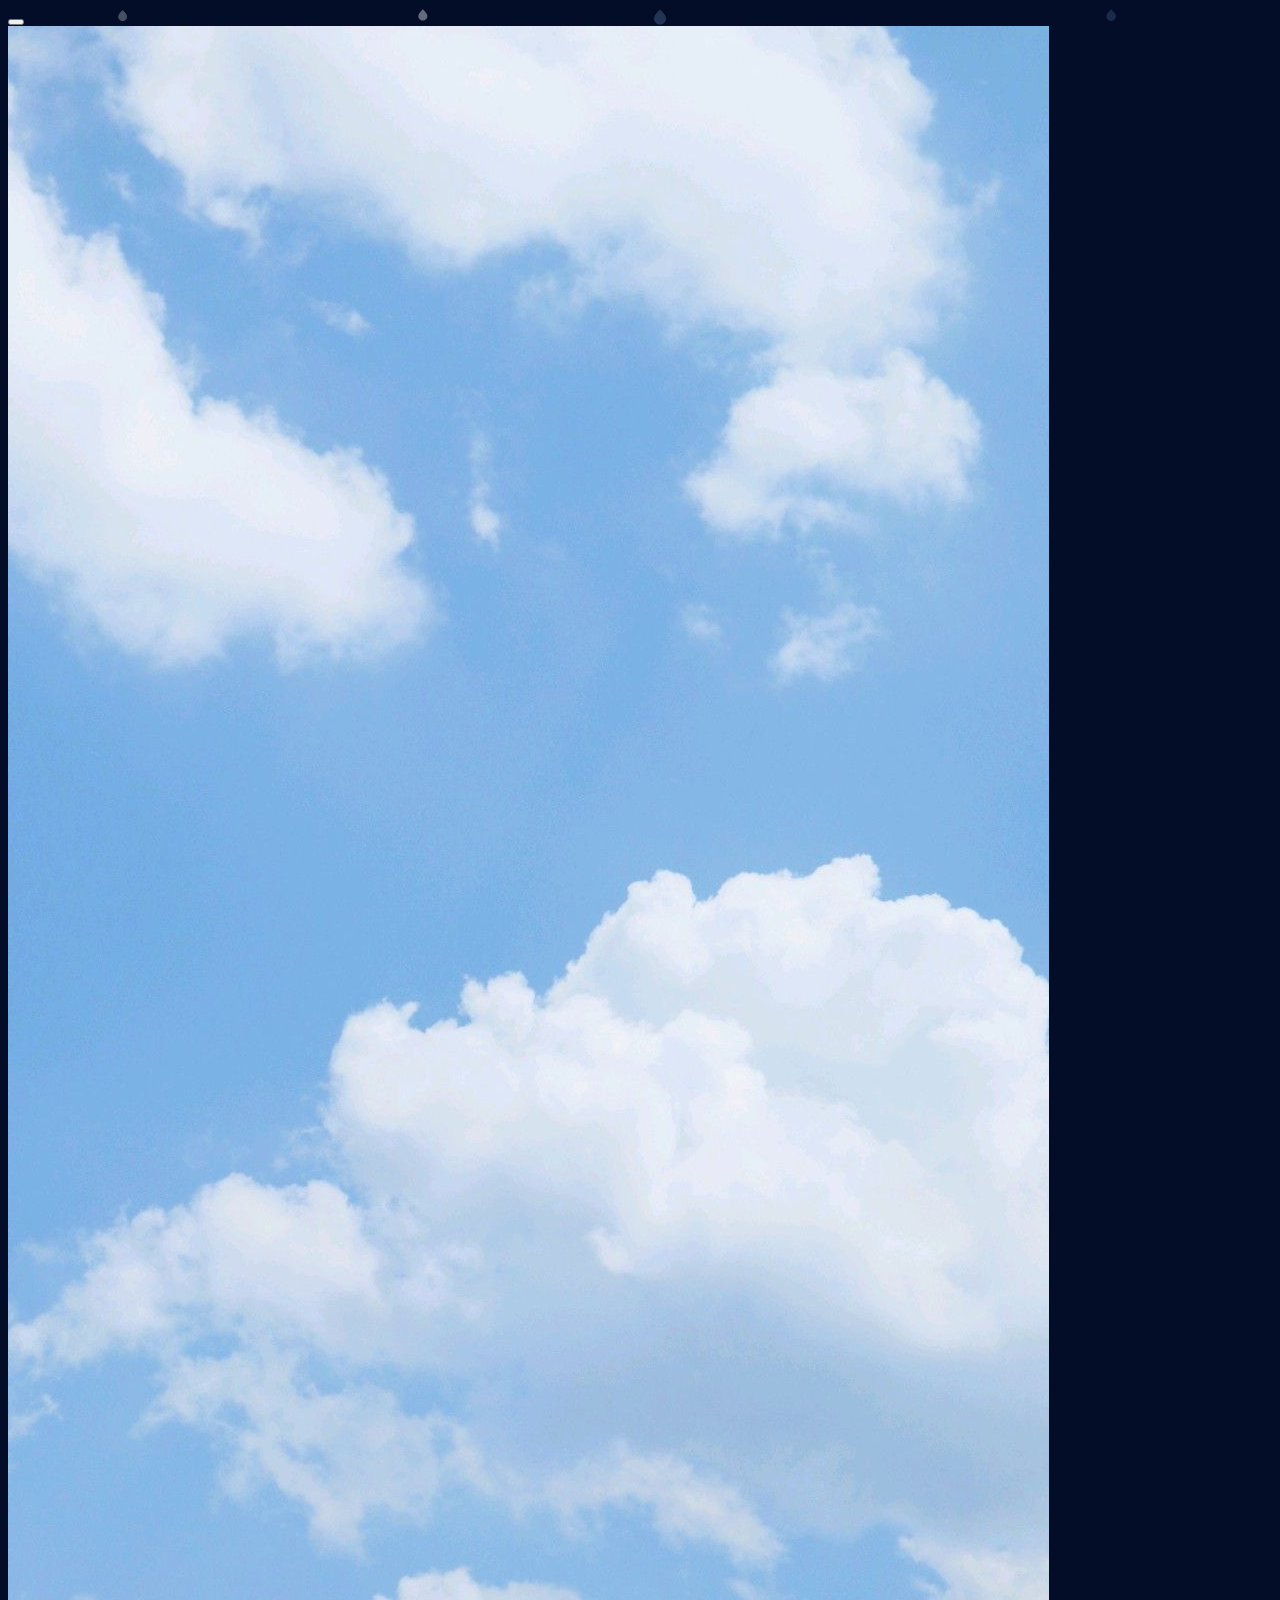
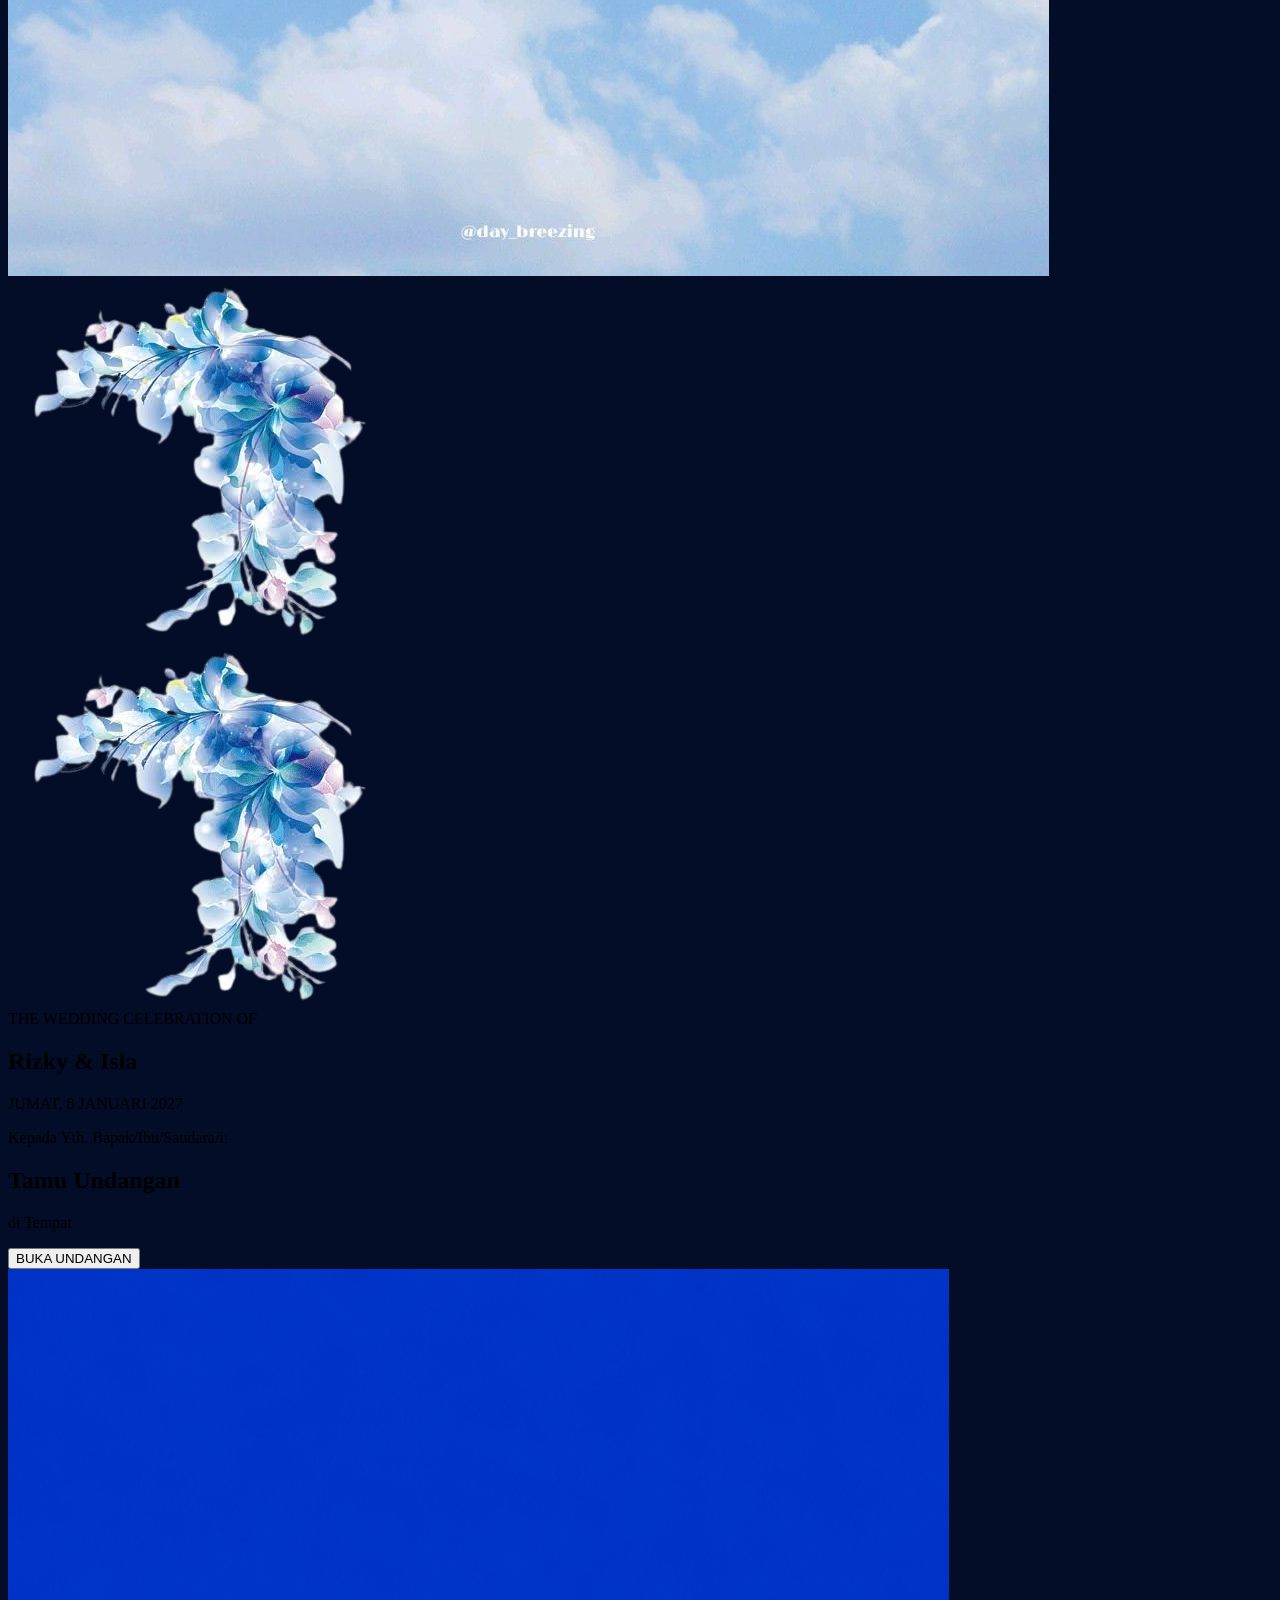
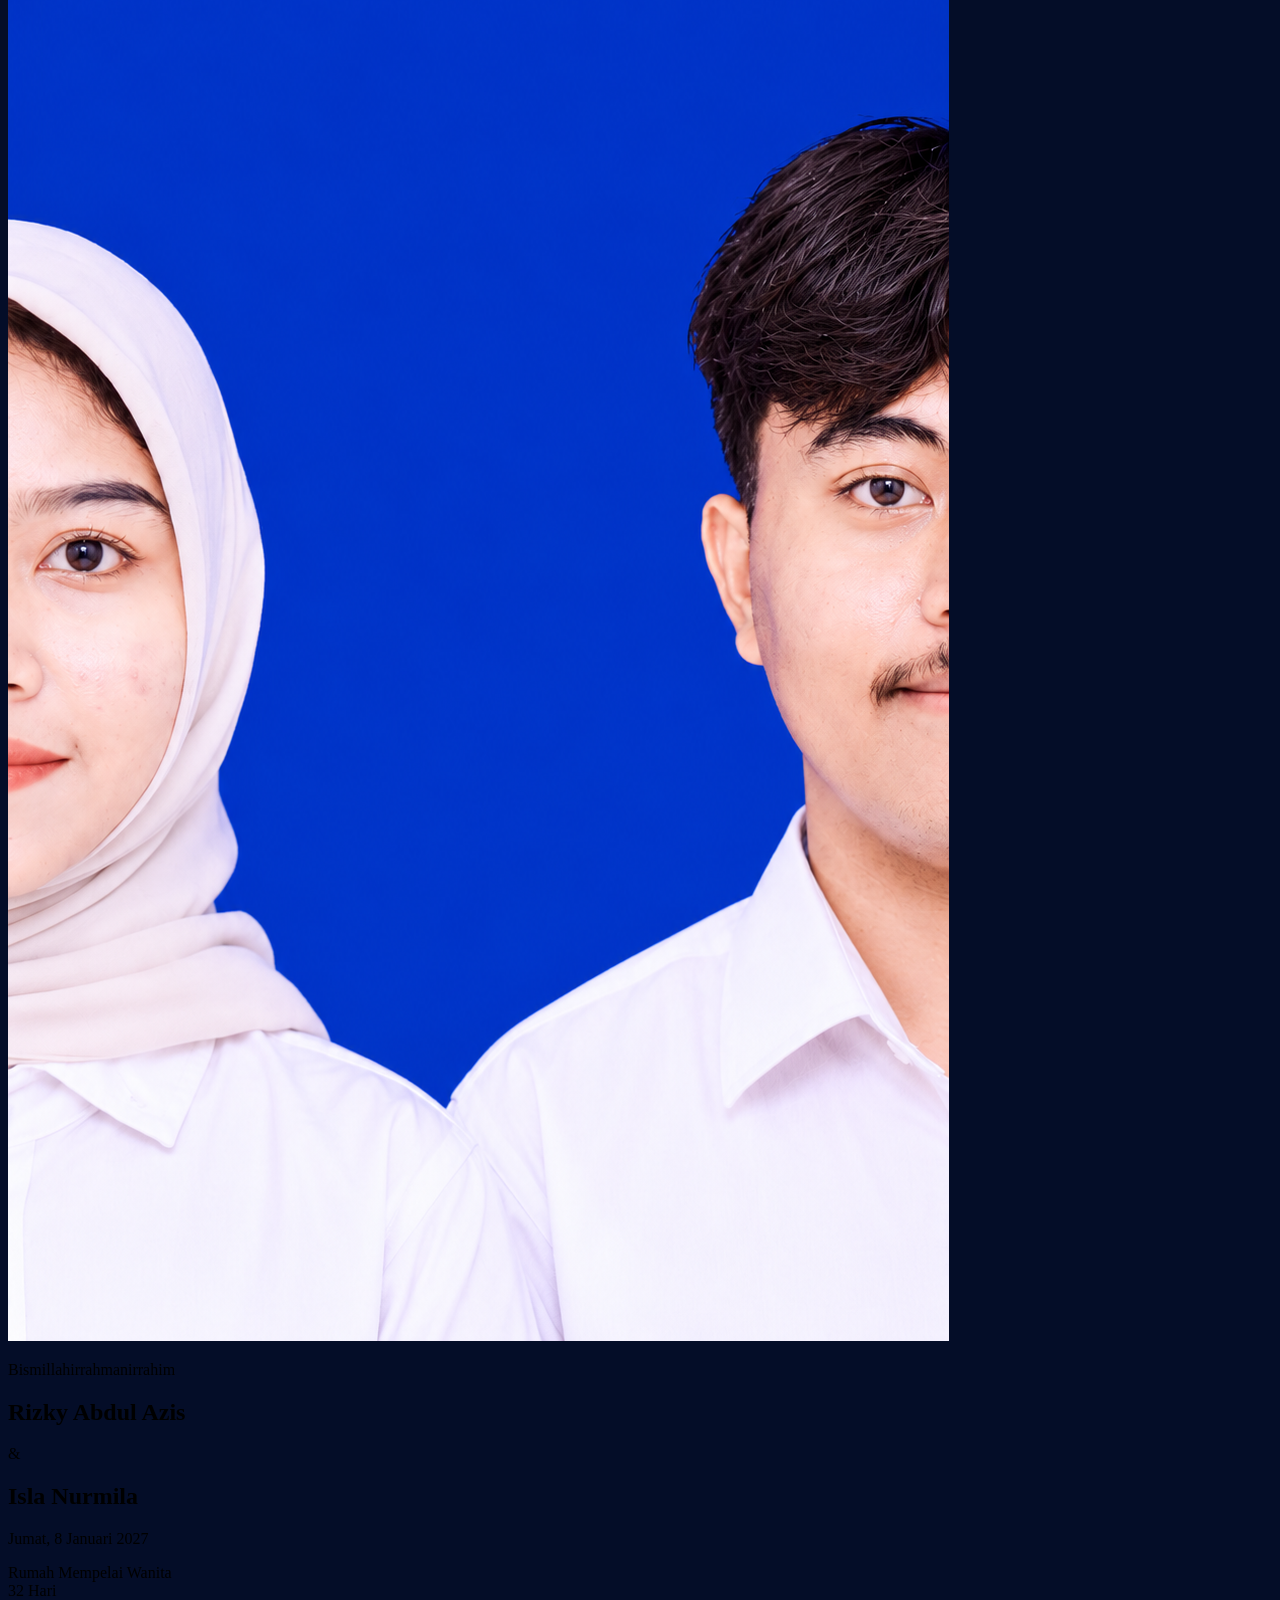
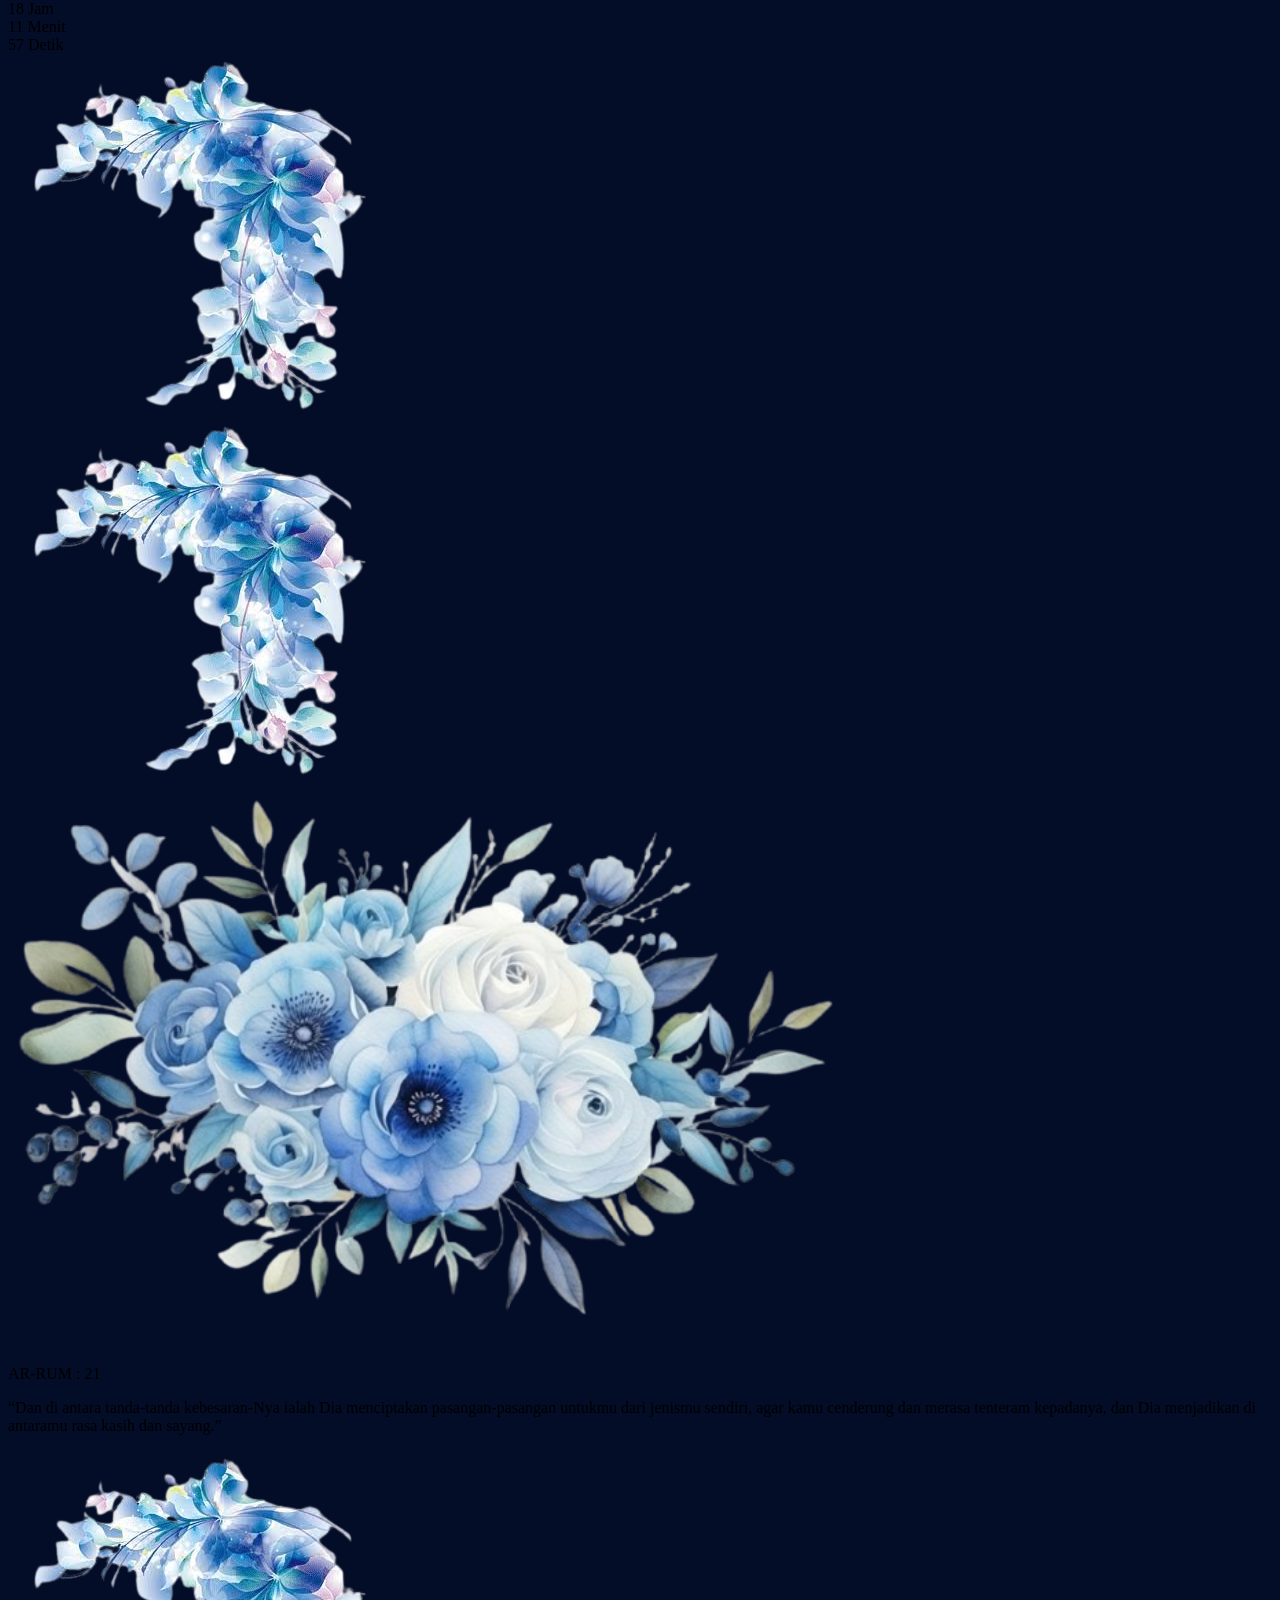
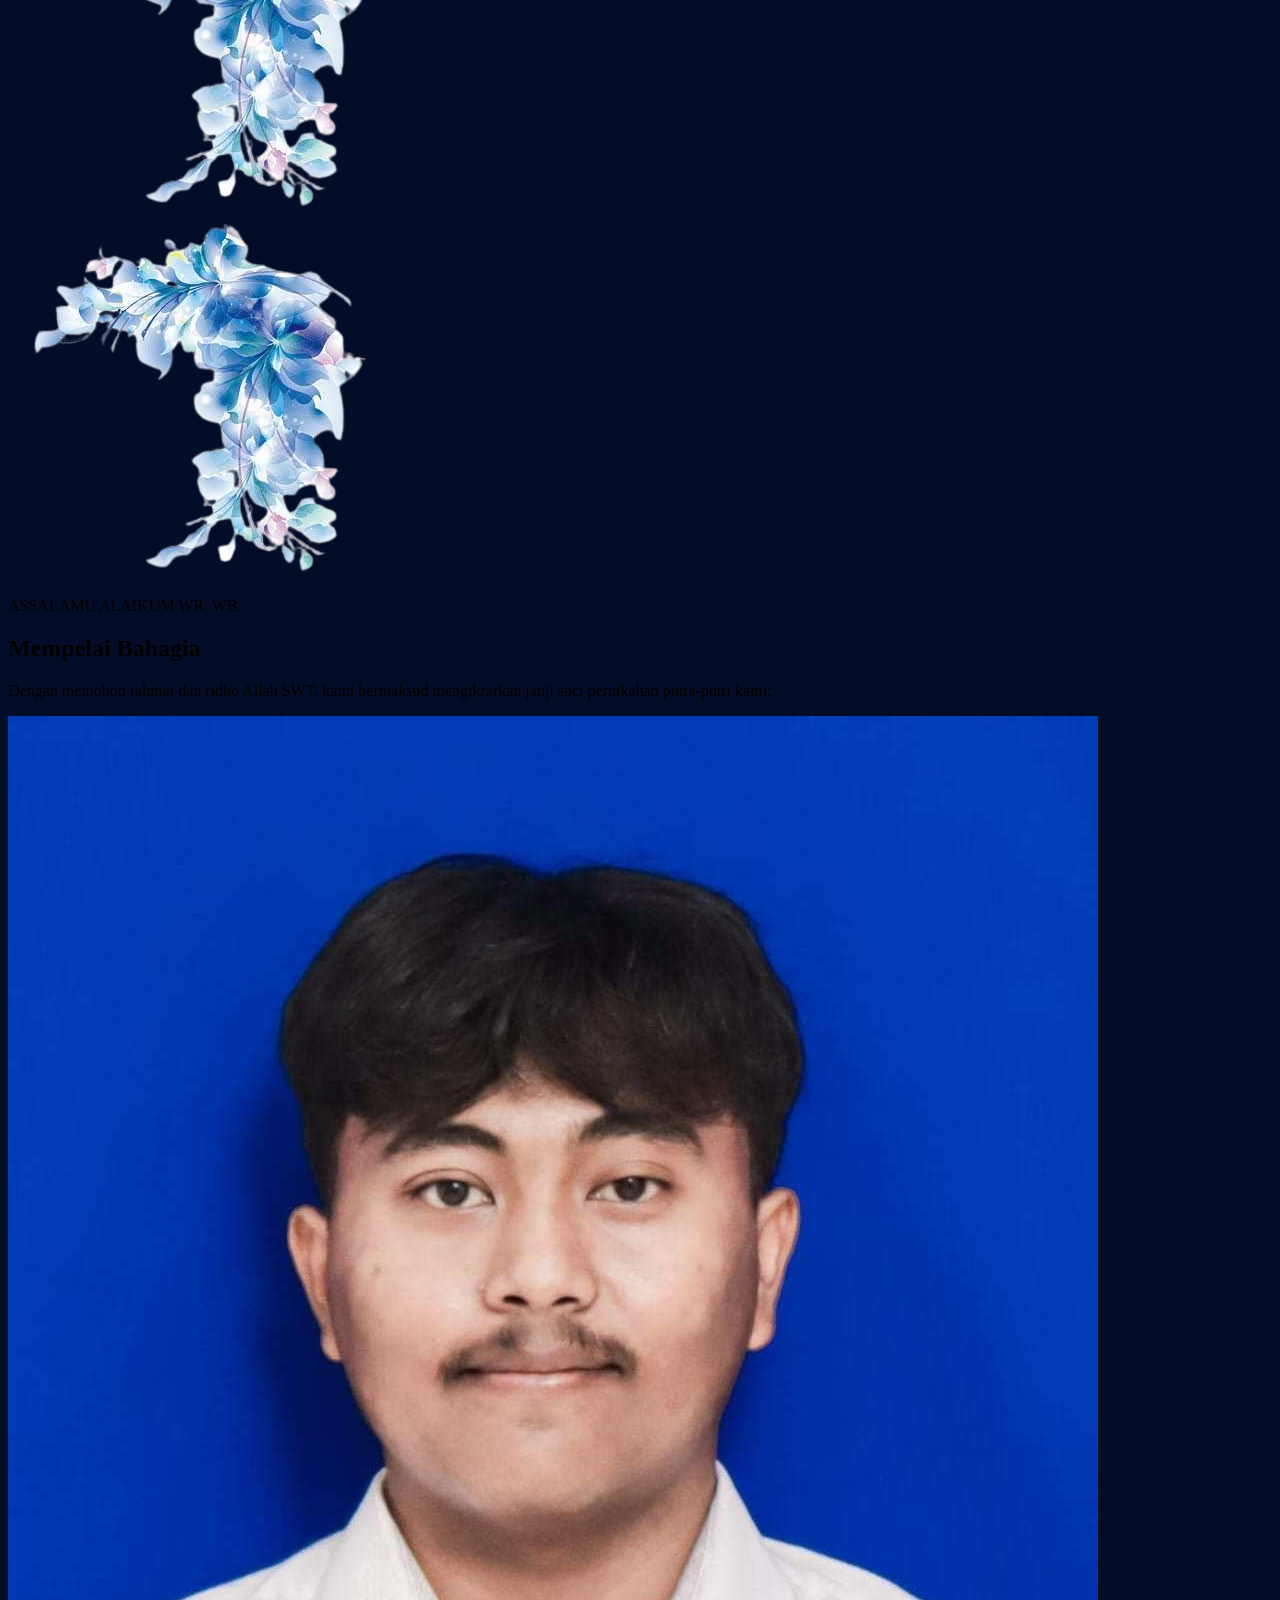
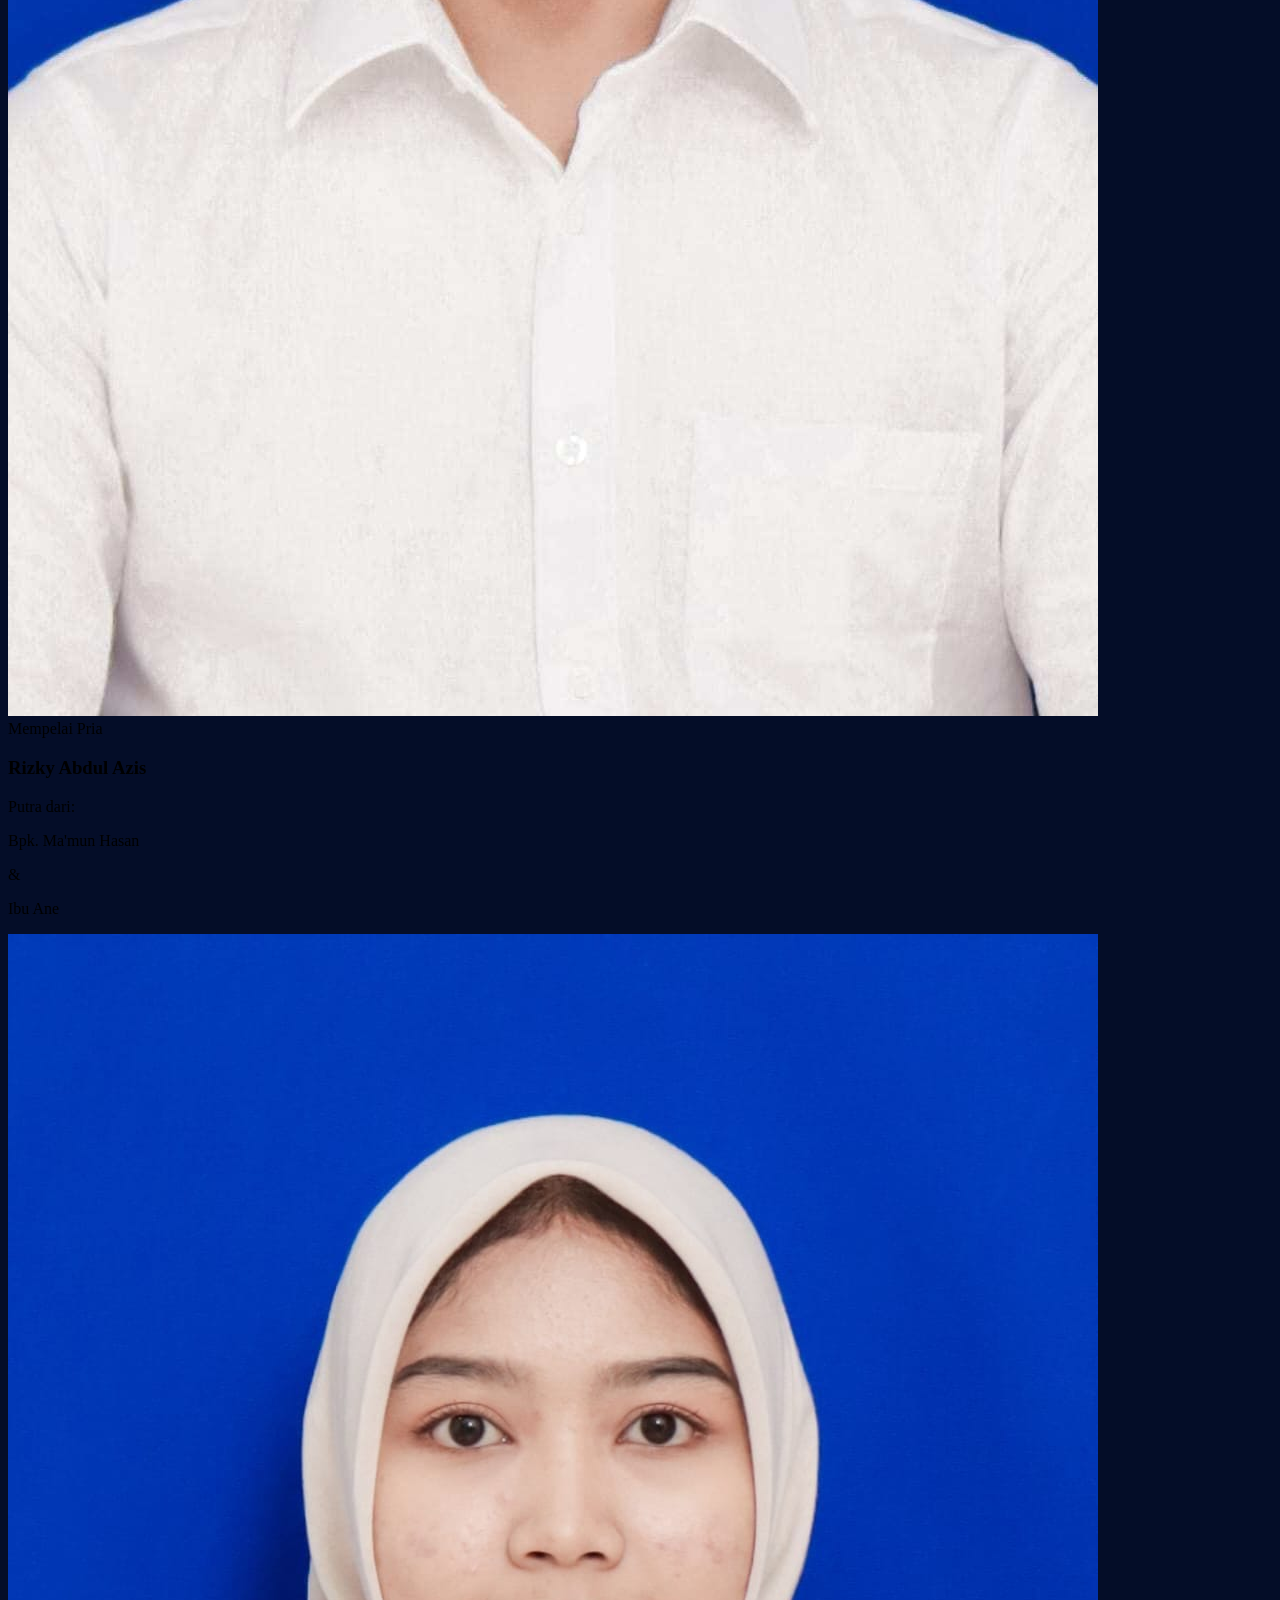
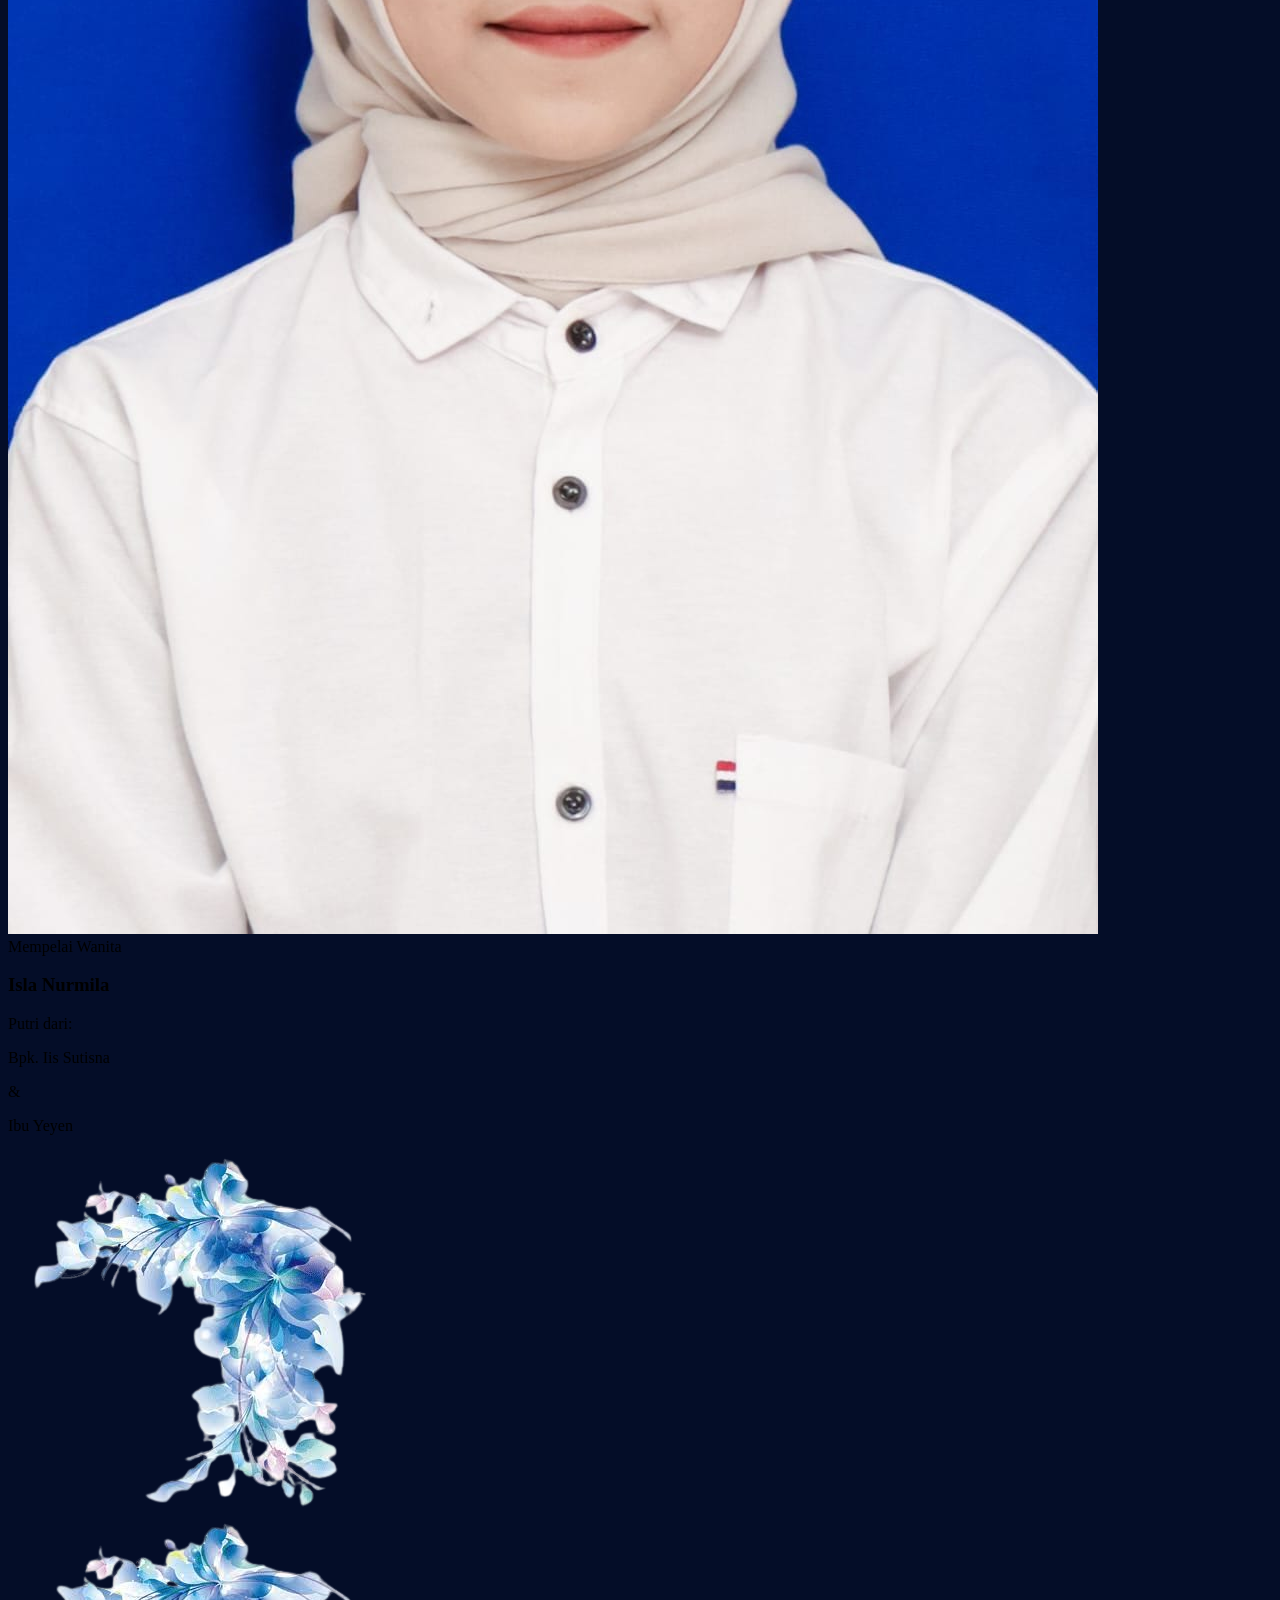
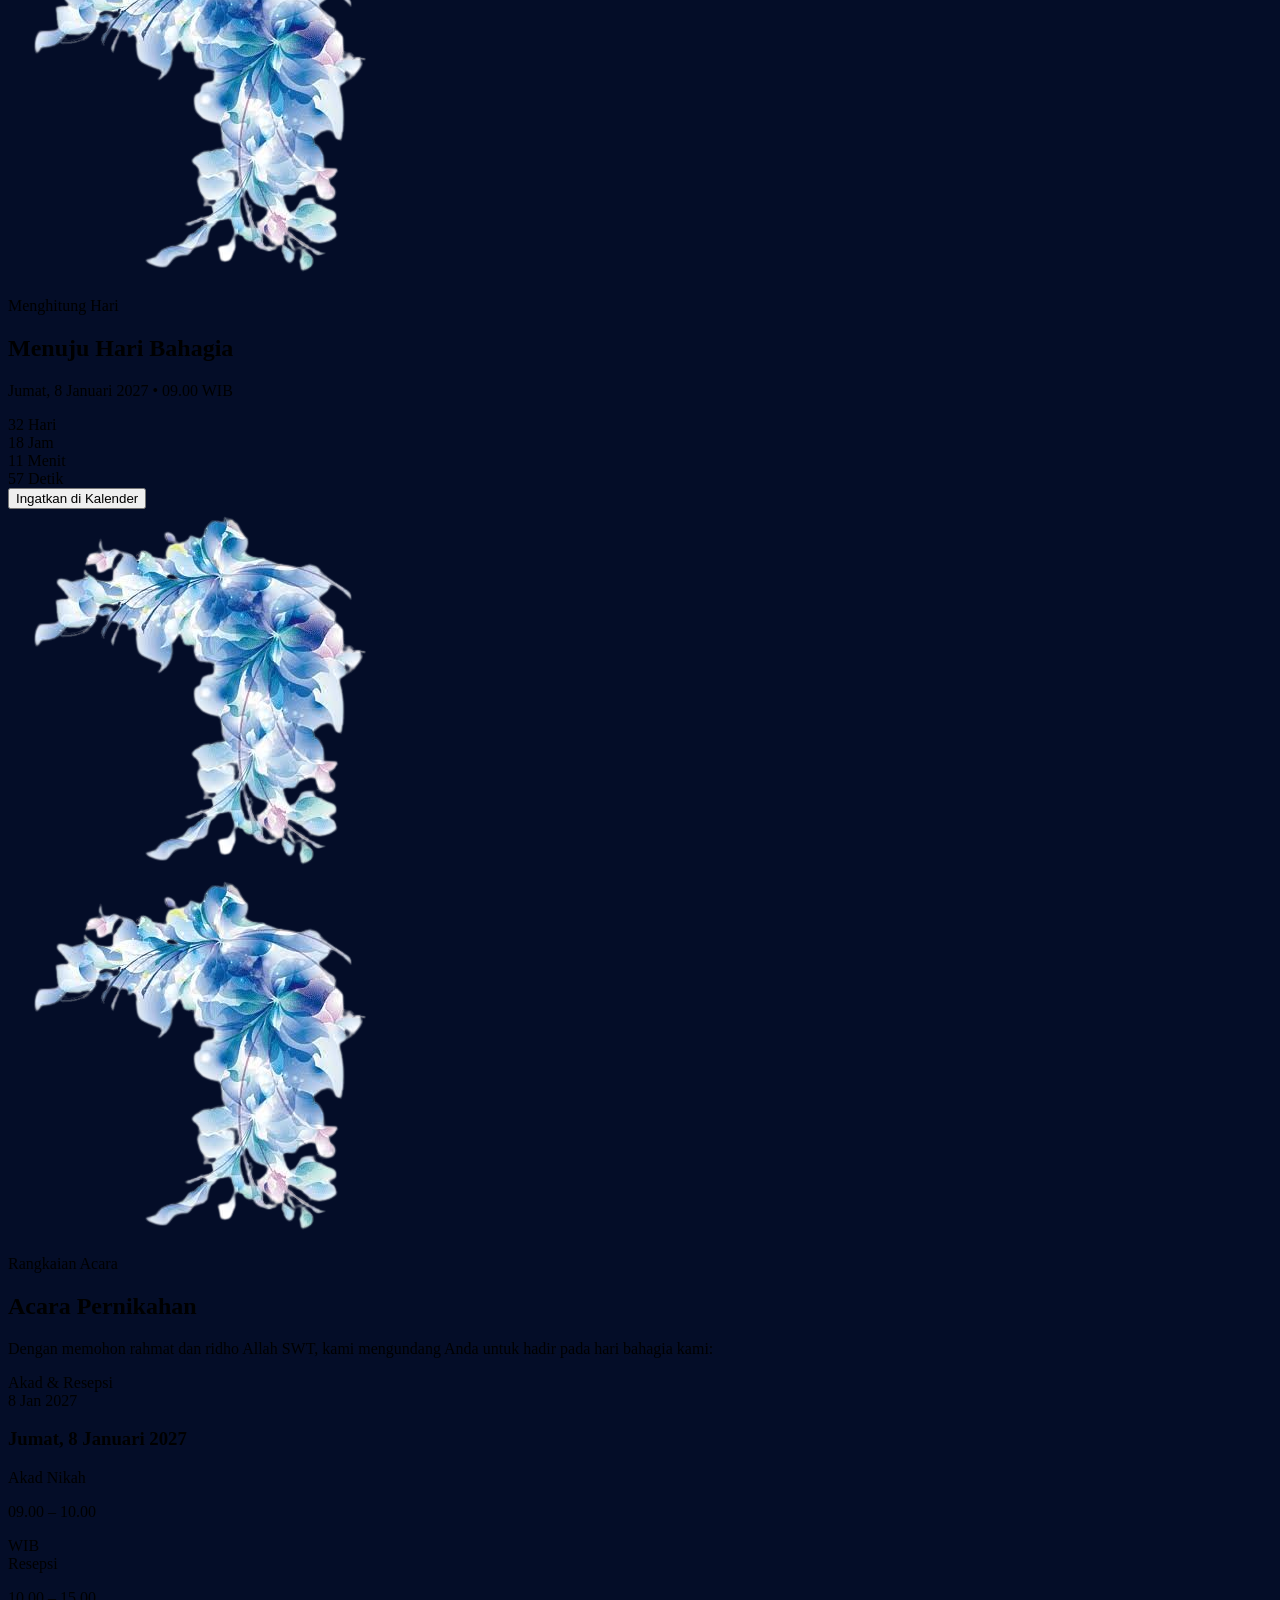
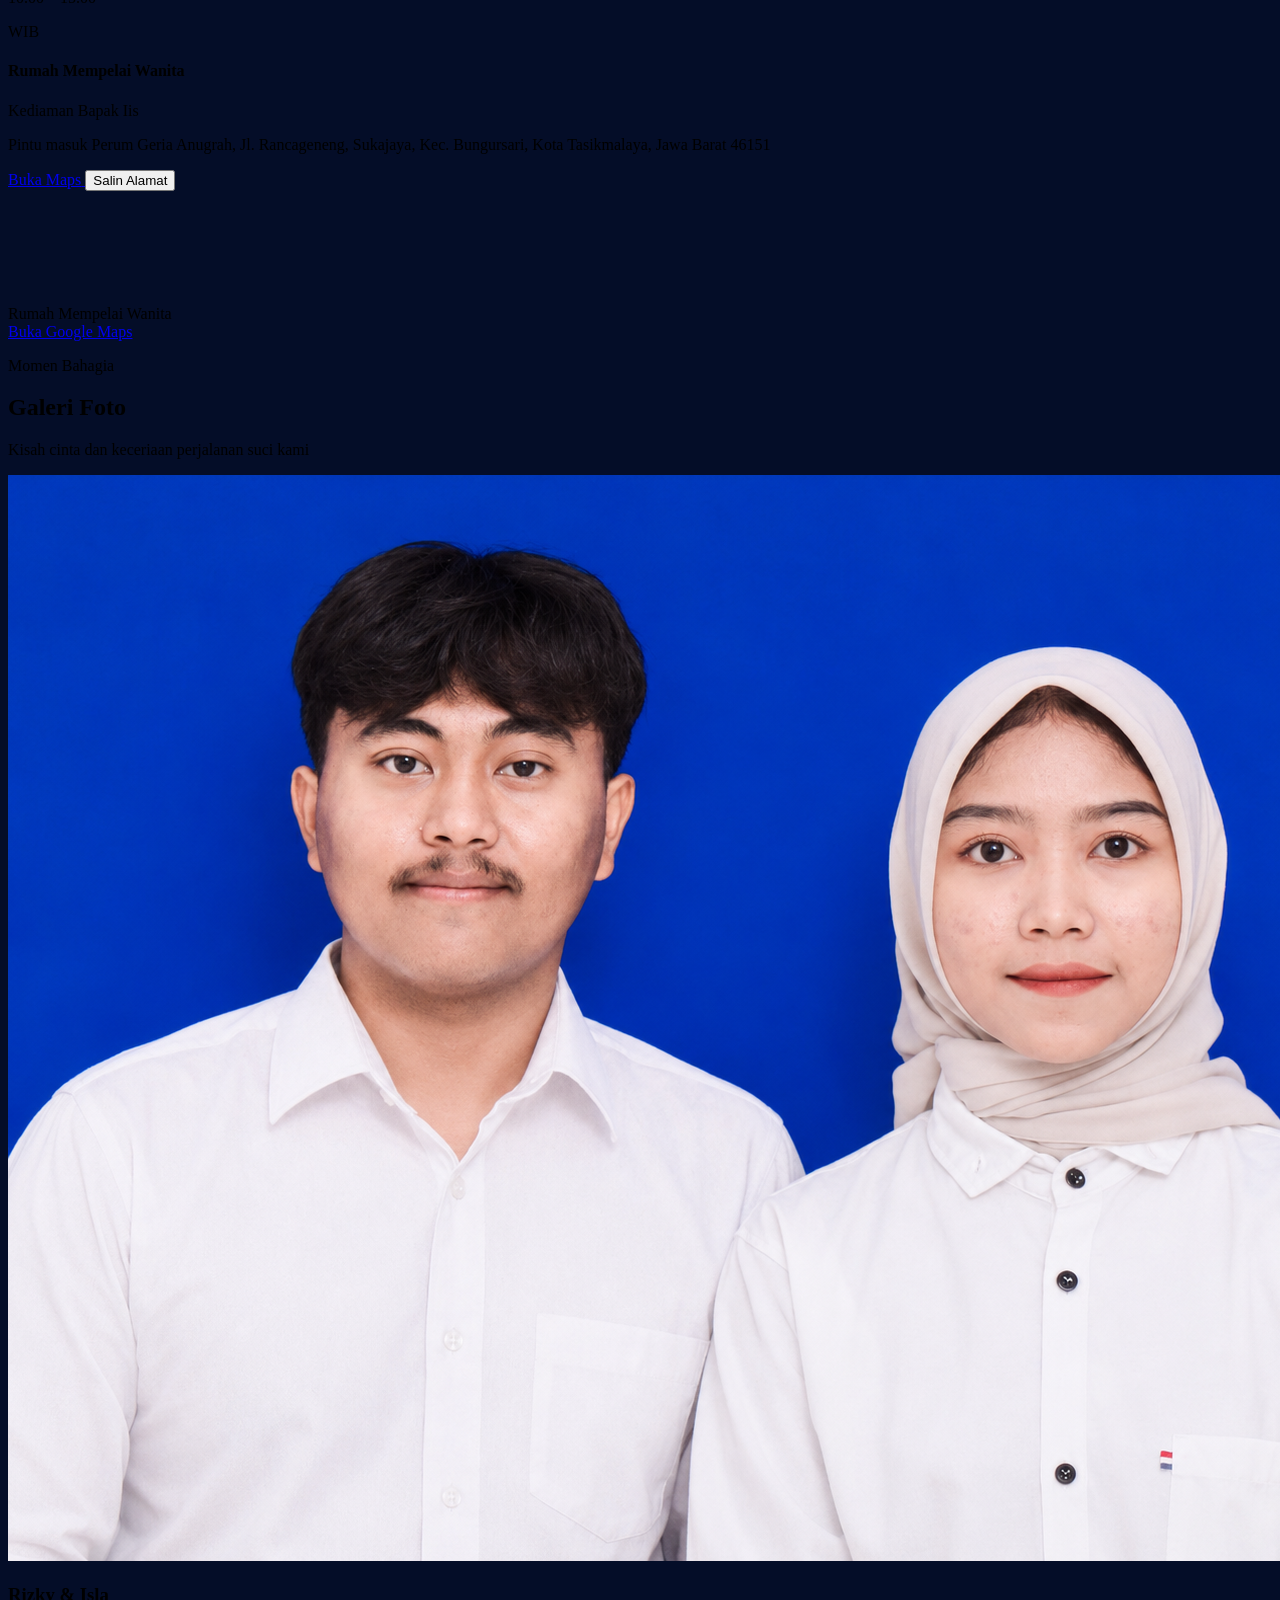
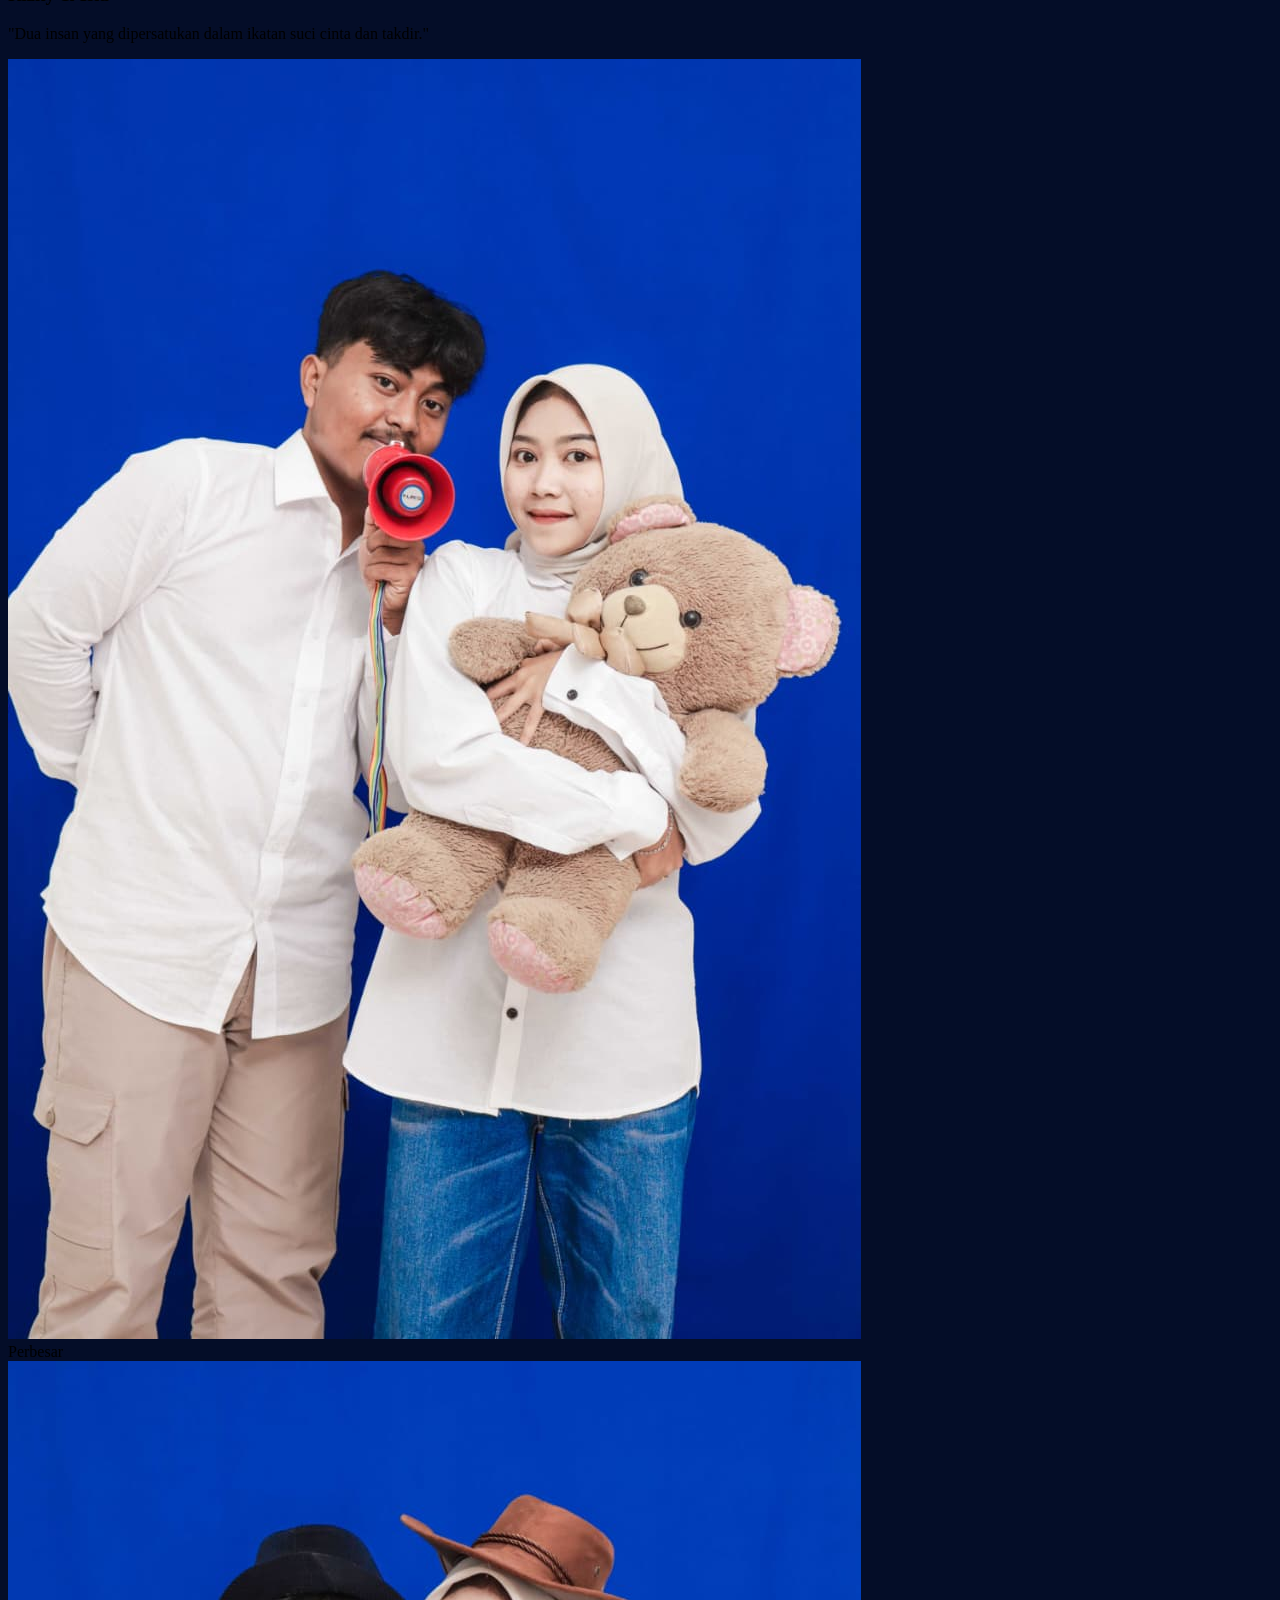
==== commit 427f7b14: "fix: rapikan box waktu Akad & Resepsi agar terpisah dan tidak saling tabrak" ====
--- a/index.html
+++ b/index.html
@@ -568,25 +568,28 @@
                             </h3>
                         </div>
 
-                        <!-- Ceremony Time Box (Akad Nikah & Resepsi - Rapi Tanpa Teks Patah) -->
-                        <div class="bg-gradient-to-r from-[#f0f6ff] via-[#f7fbff] to-[#f0f6ff] border border-sky-100 rounded-2xl p-3.5 sm:p-4 mb-4 shadow-2xs">
-                            <div class="grid grid-cols-2 divide-x divide-sky-200/80 text-center">
-                                <div class="px-2">
-                                    <p class="font-sans text-[10px] sm:text-[11px] font-bold uppercase tracking-wider text-sky-700 mb-0.5">
-                                        Akad Nikah
-                                    </p>
-                                    <p class="font-sans text-xs sm:text-sm font-bold text-[#1a2b48] whitespace-nowrap">
-                                        09.00 – 10.00 <span class="text-[10px] sm:text-xs font-medium text-slate-500">WIB</span>
-                                    </p>
-                                </div>
-                                <div class="px-2">
-                                    <p class="font-sans text-[10px] sm:text-[11px] font-bold uppercase tracking-wider text-sky-700 mb-0.5">
-                                        Resepsi
-                                    </p>
-                                    <p class="font-sans text-xs sm:text-sm font-bold text-[#1a2b48] whitespace-nowrap">
-                                        10.00 – 15.00 <span class="text-[10px] sm:text-xs font-medium text-slate-500">WIB</span>
-                                    </p>
-                                </div>
+                        <!-- Ceremony Time Box (Akad Nikah & Resepsi - Rapi, Terpisah, Tidak Bertabrakan) -->
+                        <div class="grid grid-cols-2 gap-3 mb-4">
+                            <!-- Akad Nikah Card -->
+                            <div class="bg-gradient-to-br from-[#f0f6ff] to-[#f8fbff] border border-sky-100 rounded-2xl p-3 sm:p-4 text-center flex flex-col items-center justify-center shadow-xs">
+                                <span class="font-sans text-[10px] sm:text-[11px] font-bold uppercase tracking-wider text-sky-700 mb-1">
+                                    Akad Nikah
+                                </span>
+                                <p class="font-sans text-xs sm:text-base font-bold text-[#1a2b48] tracking-tight">
+                                    09.00 – 10.00
+                                </p>
+                                <span class="text-[10px] sm:text-xs font-semibold text-slate-500 mt-0.5">WIB</span>
+                            </div>
+
+                            <!-- Resepsi Card -->
+                            <div class="bg-gradient-to-br from-[#f0f6ff] to-[#f8fbff] border border-sky-100 rounded-2xl p-3 sm:p-4 text-center flex flex-col items-center justify-center shadow-xs">
+                                <span class="font-sans text-[10px] sm:text-[11px] font-bold uppercase tracking-wider text-sky-700 mb-1">
+                                    Resepsi
+                                </span>
+                                <p class="font-sans text-xs sm:text-base font-bold text-[#1a2b48] tracking-tight">
+                                    10.00 – 15.00
+                                </p>
+                                <span class="text-[10px] sm:text-xs font-semibold text-slate-500 mt-0.5">WIB</span>
                             </div>
                         </div>
 
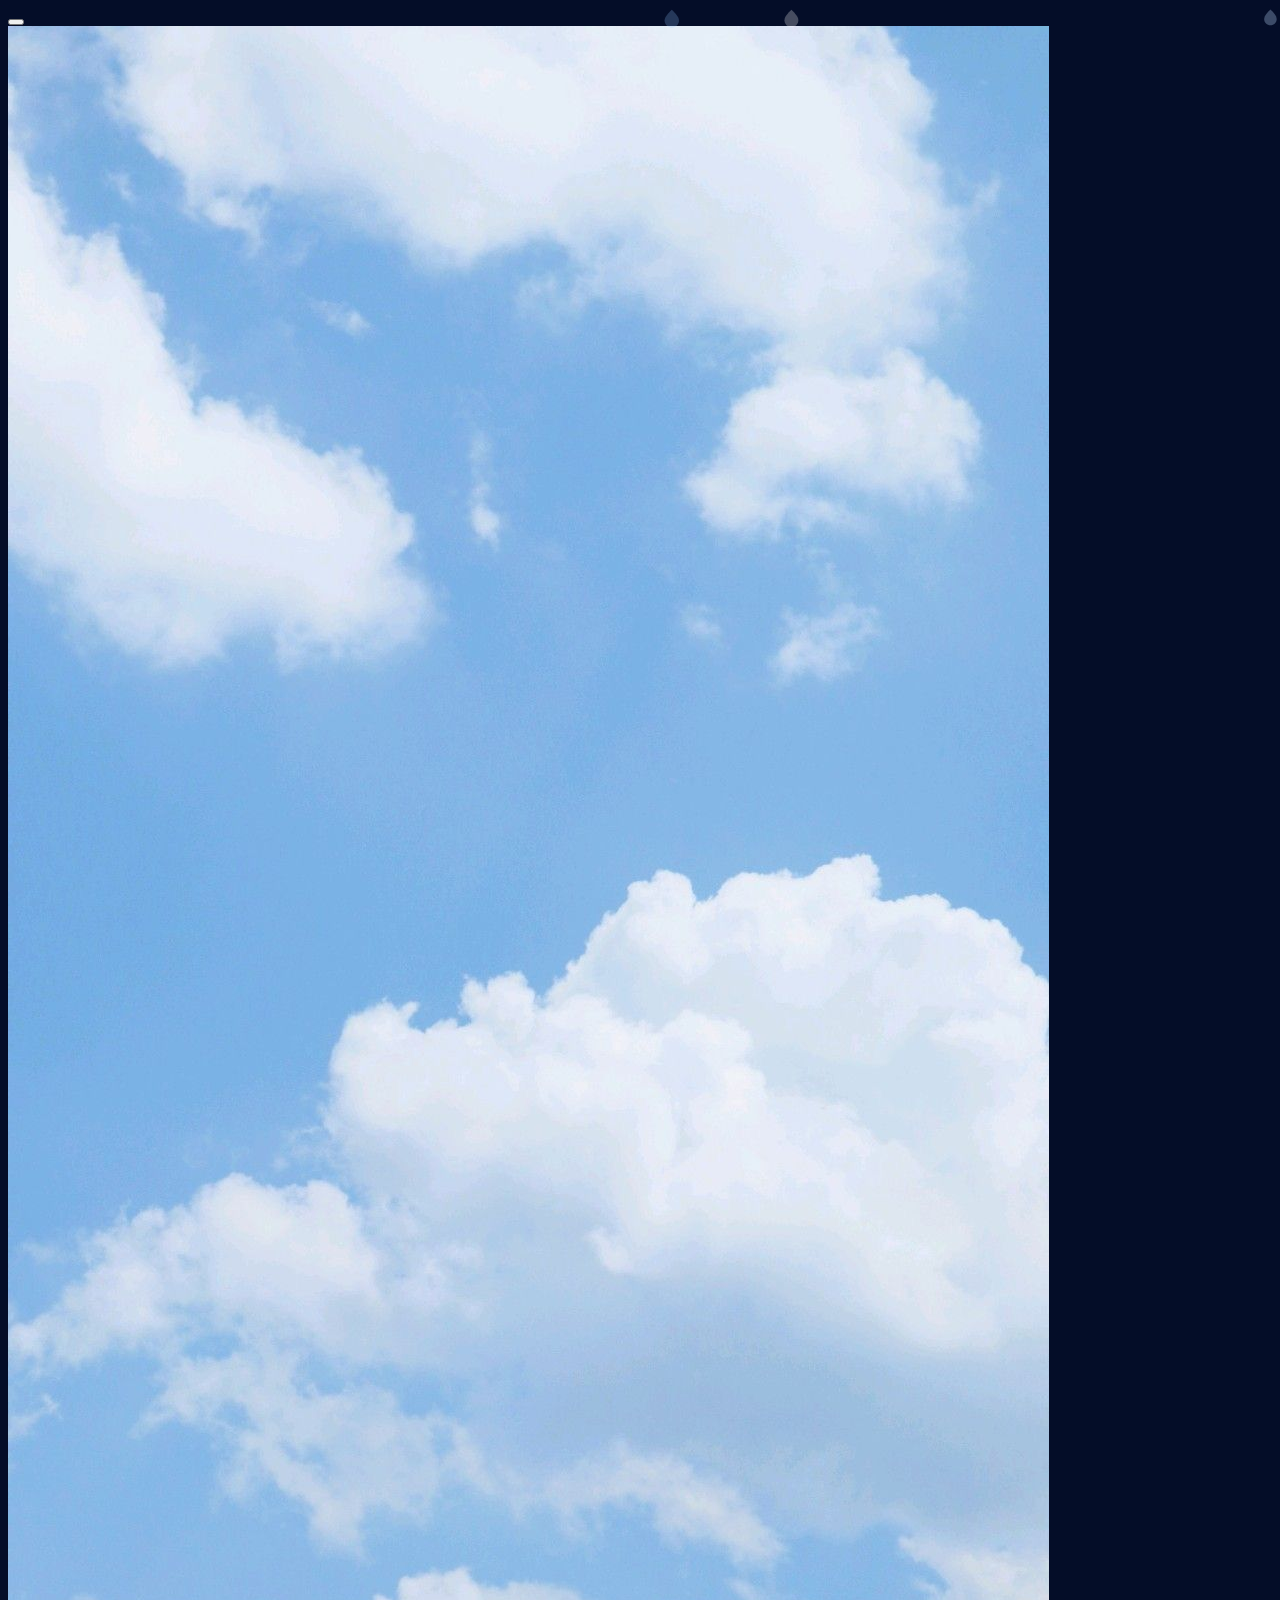
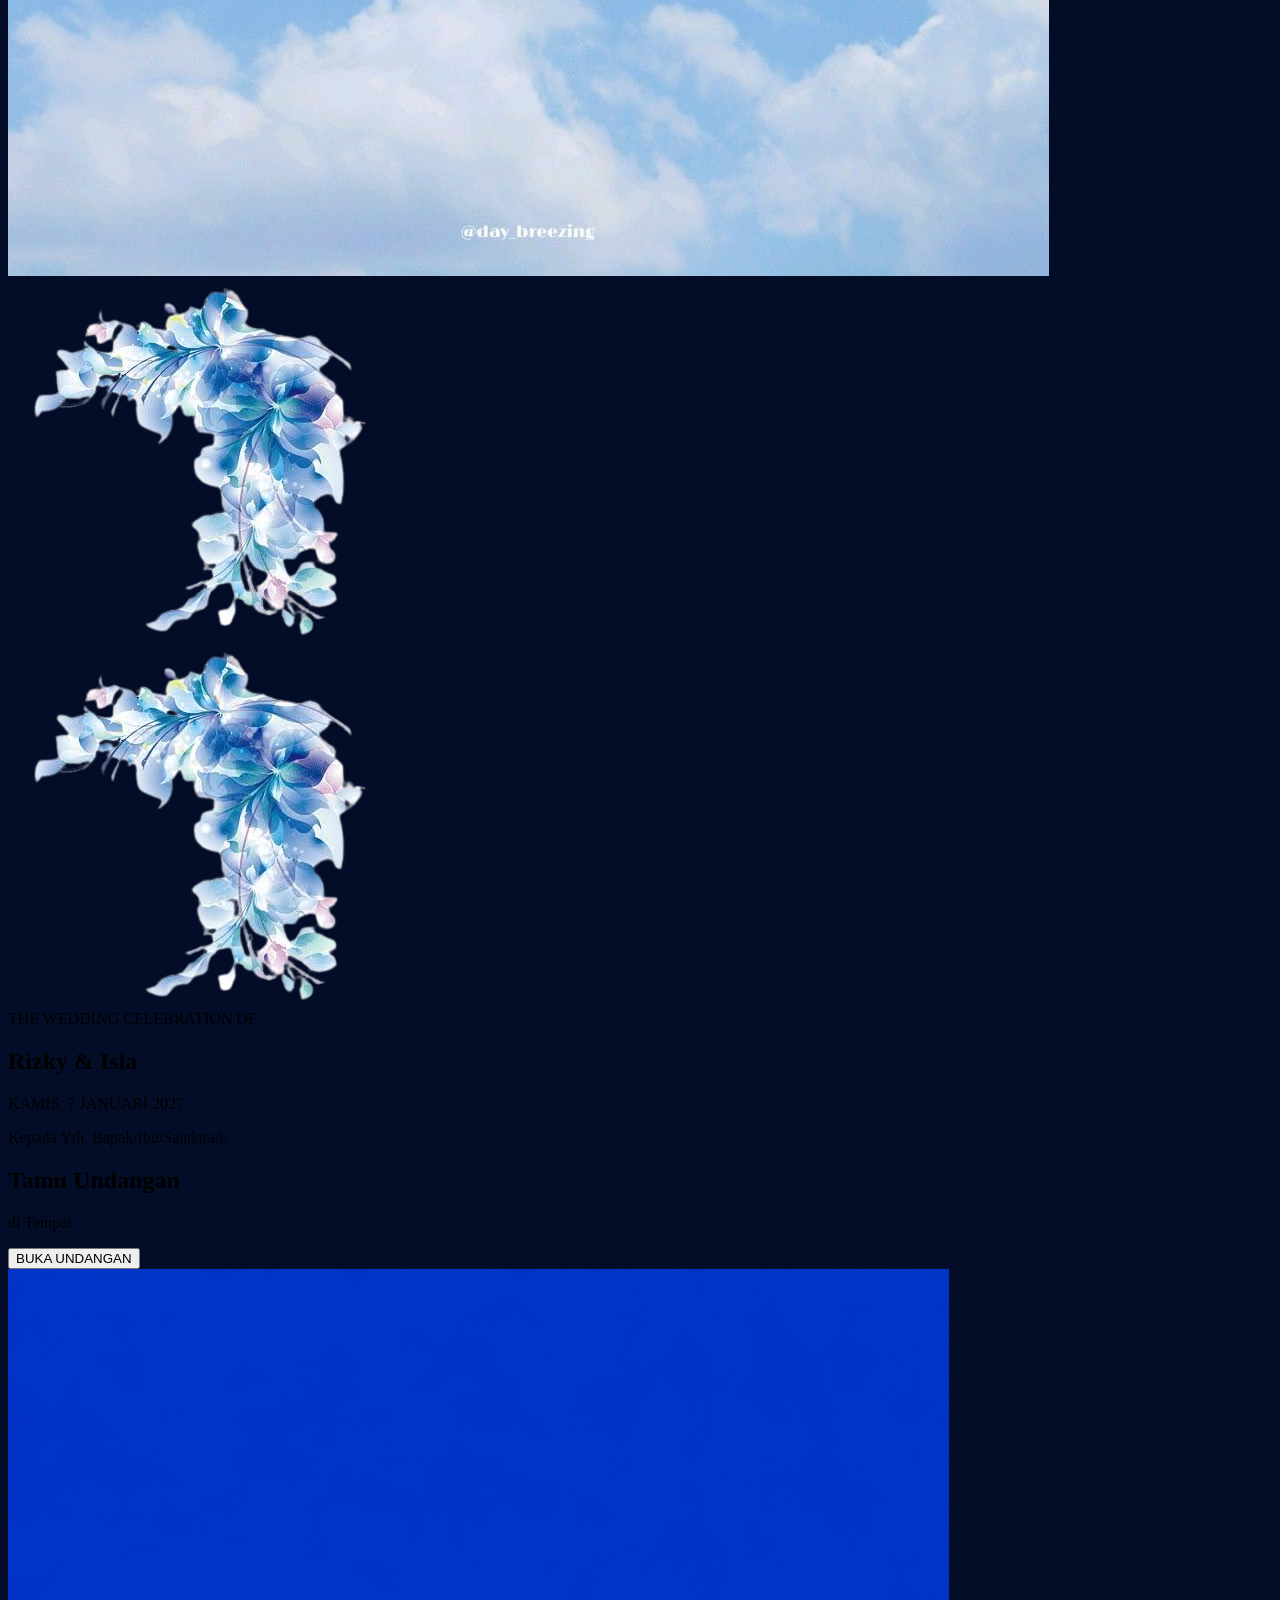
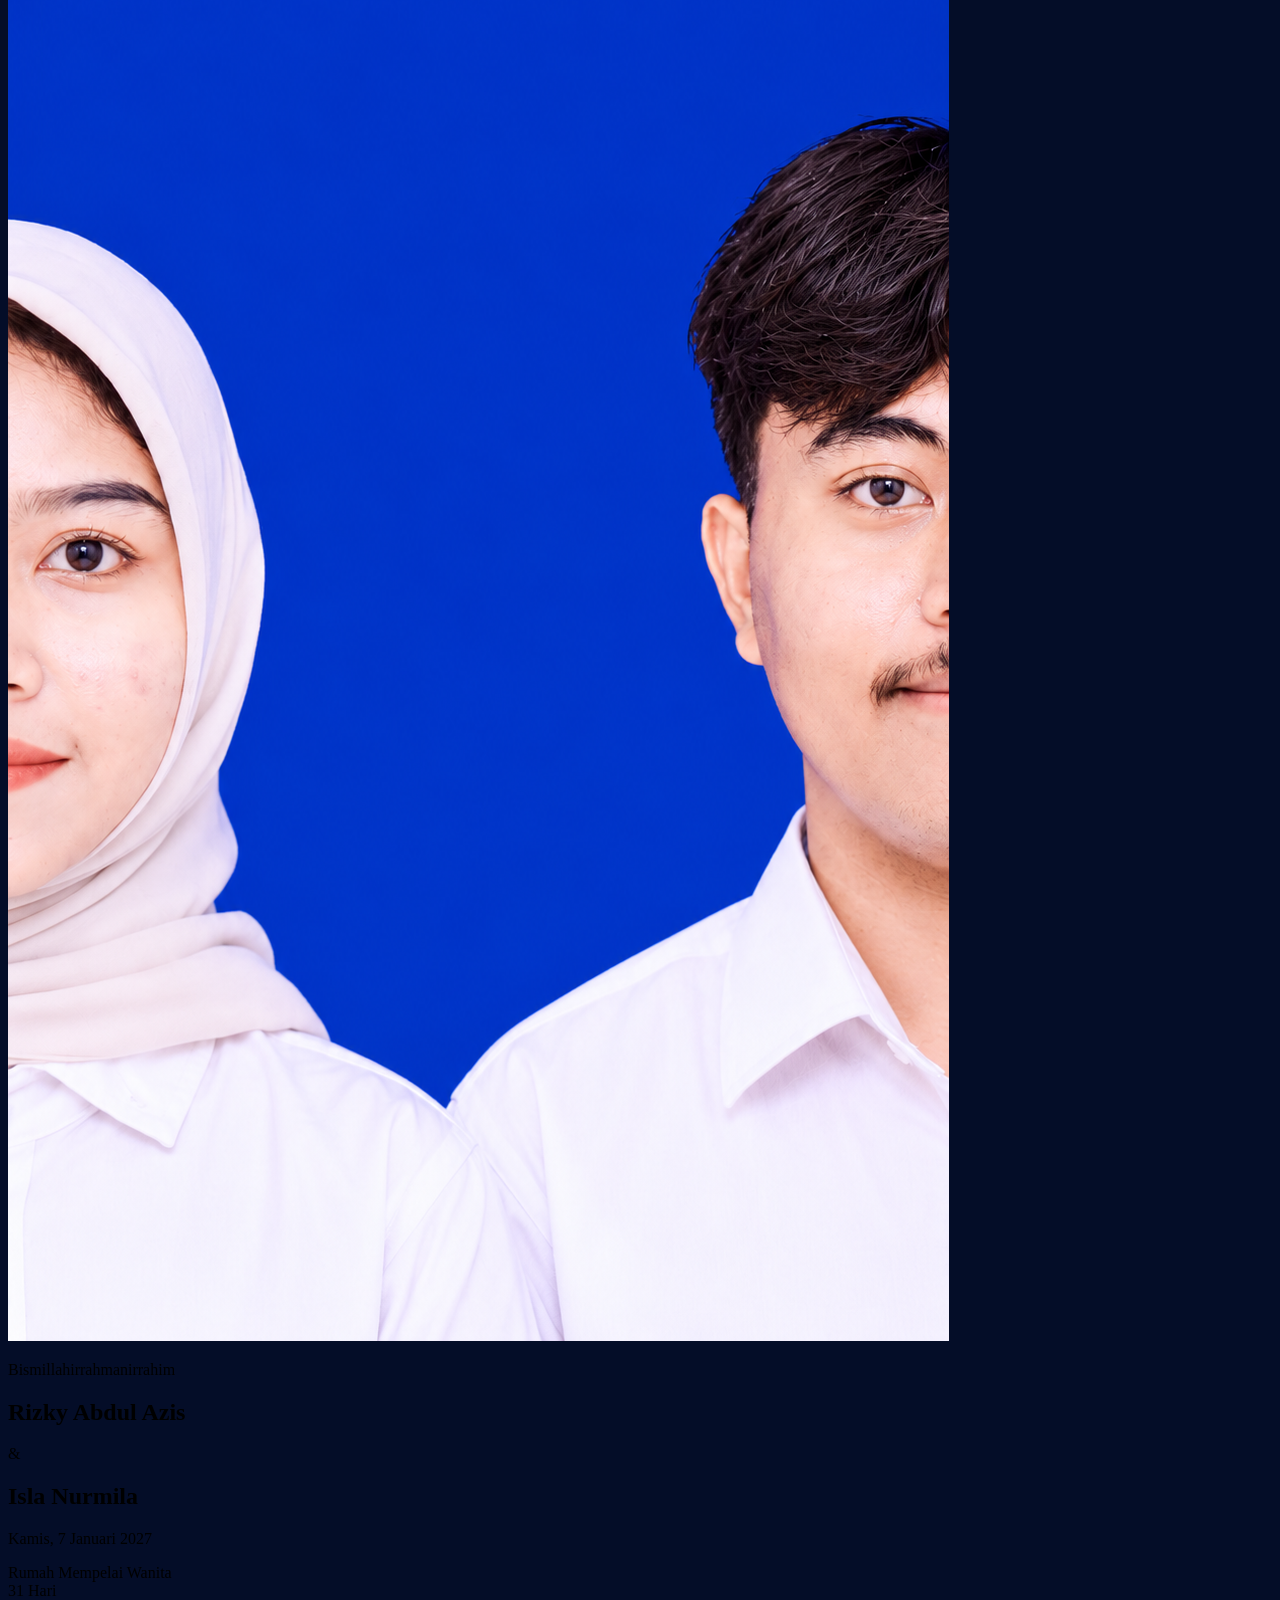
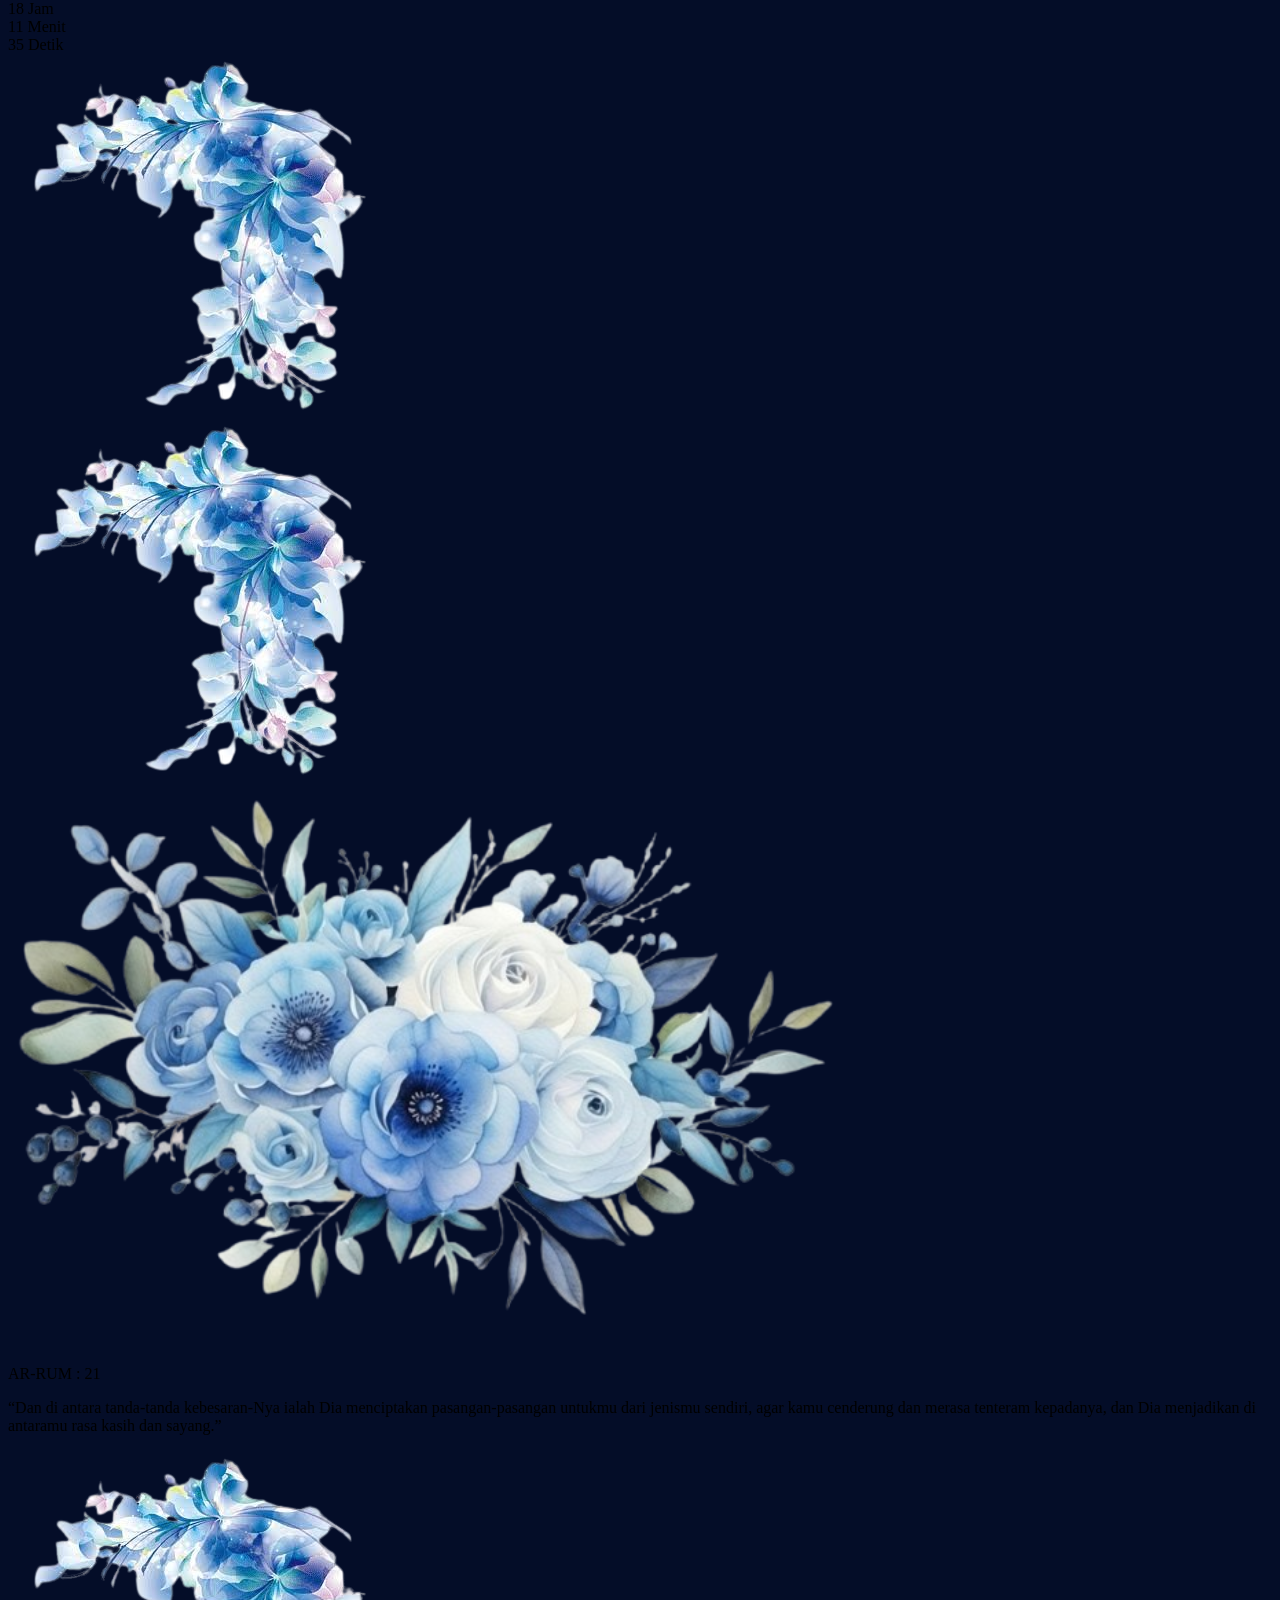
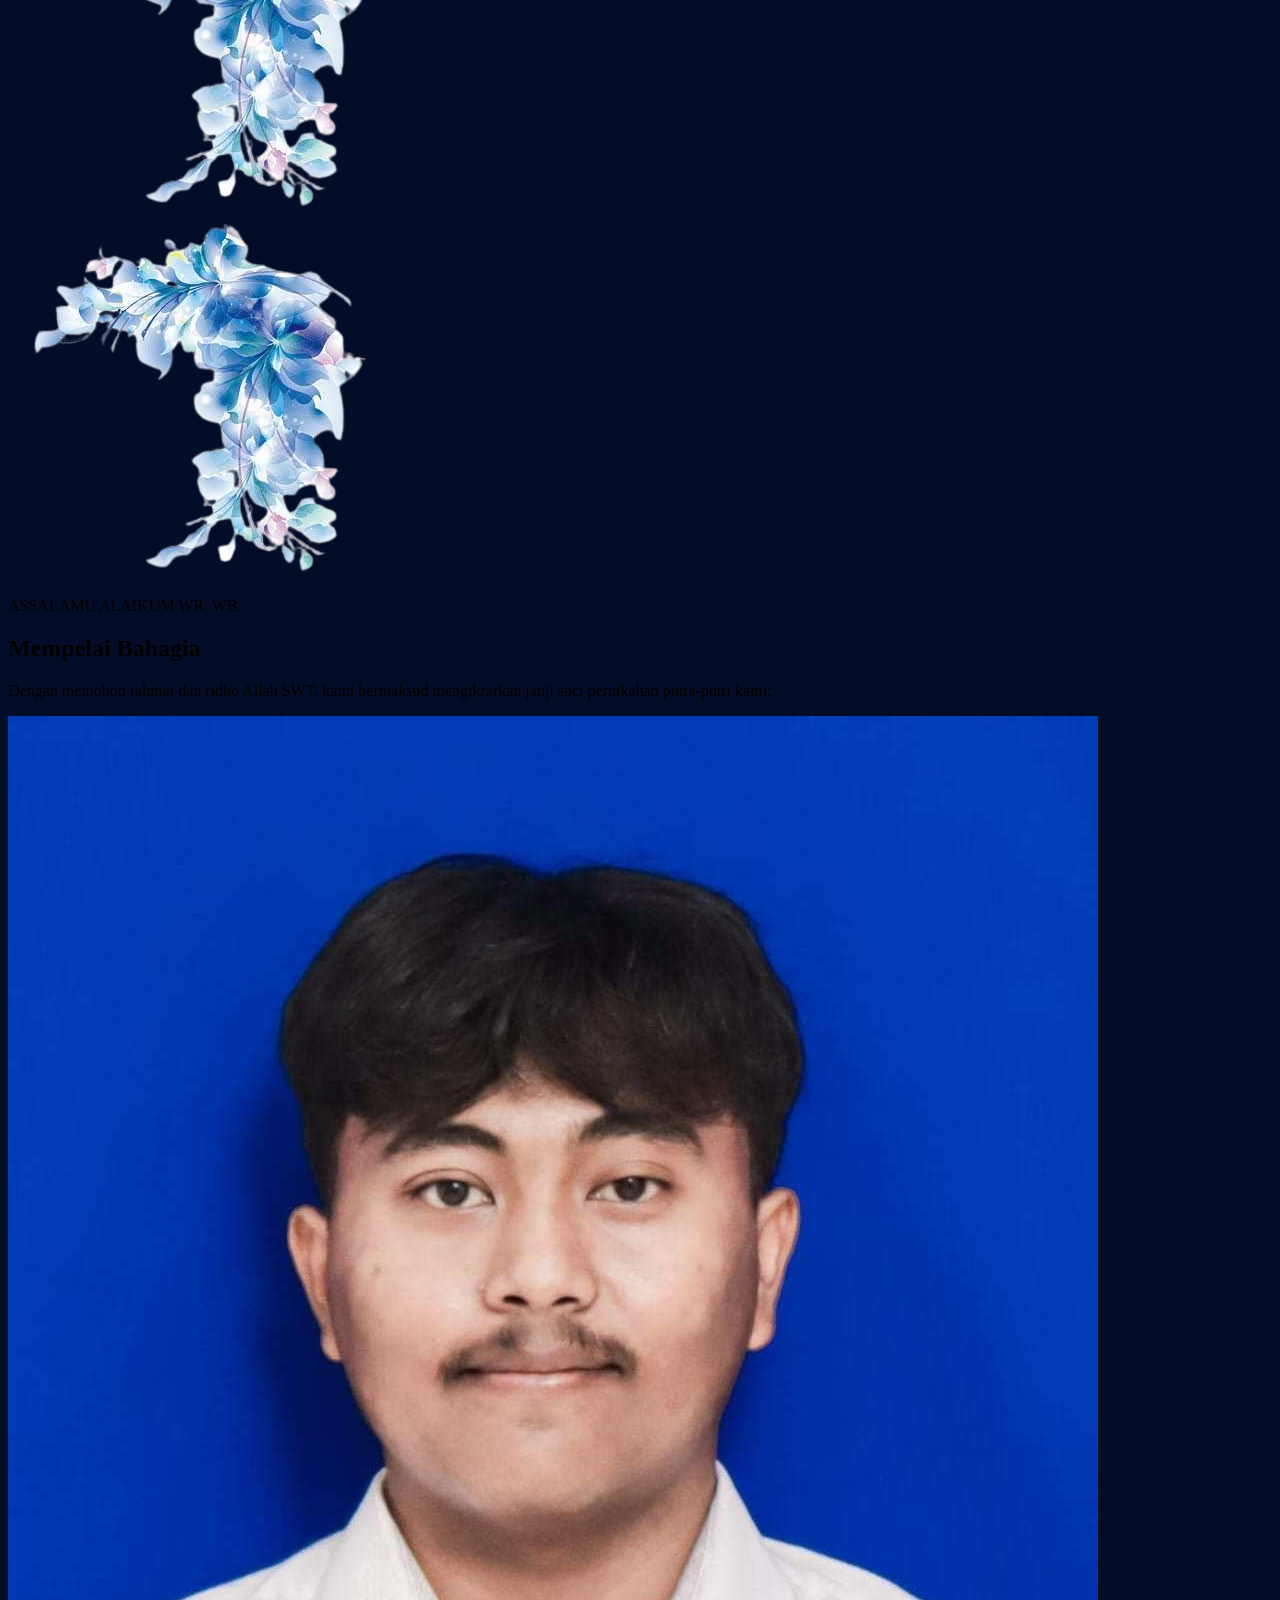
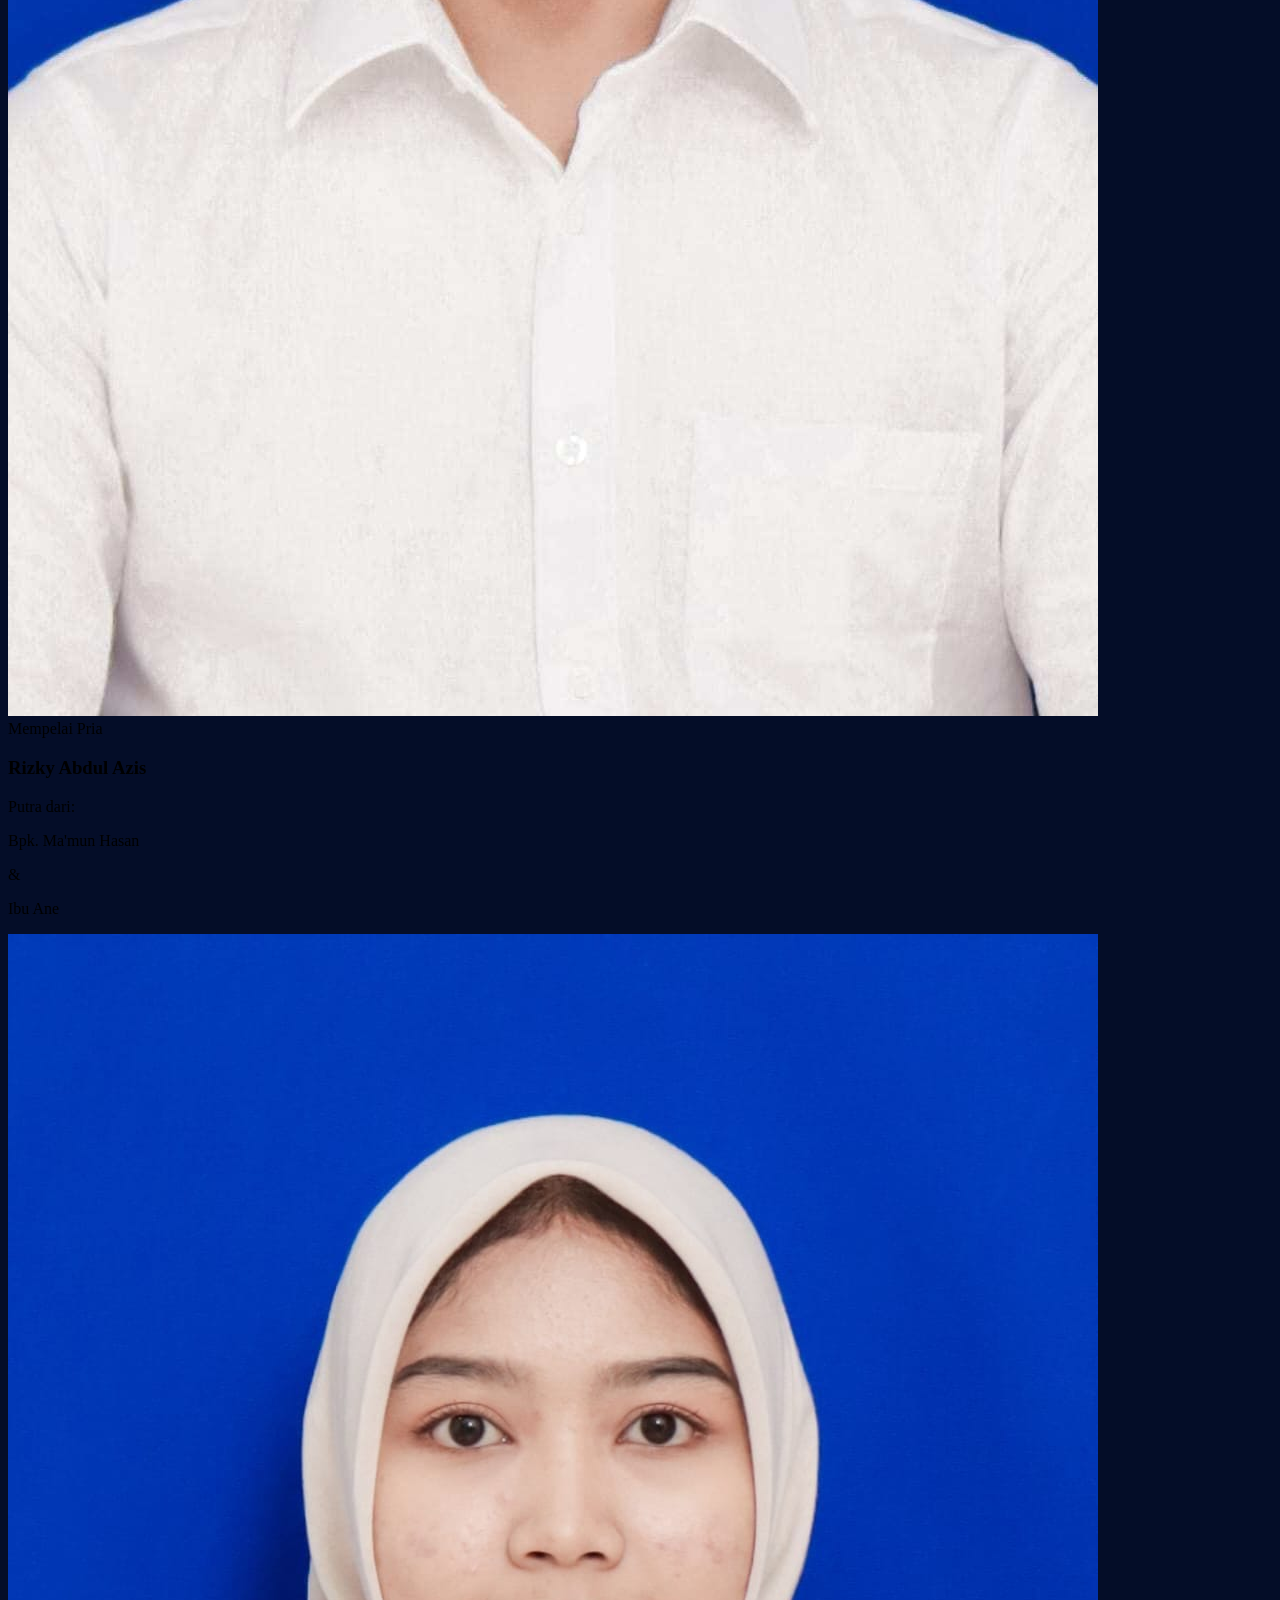
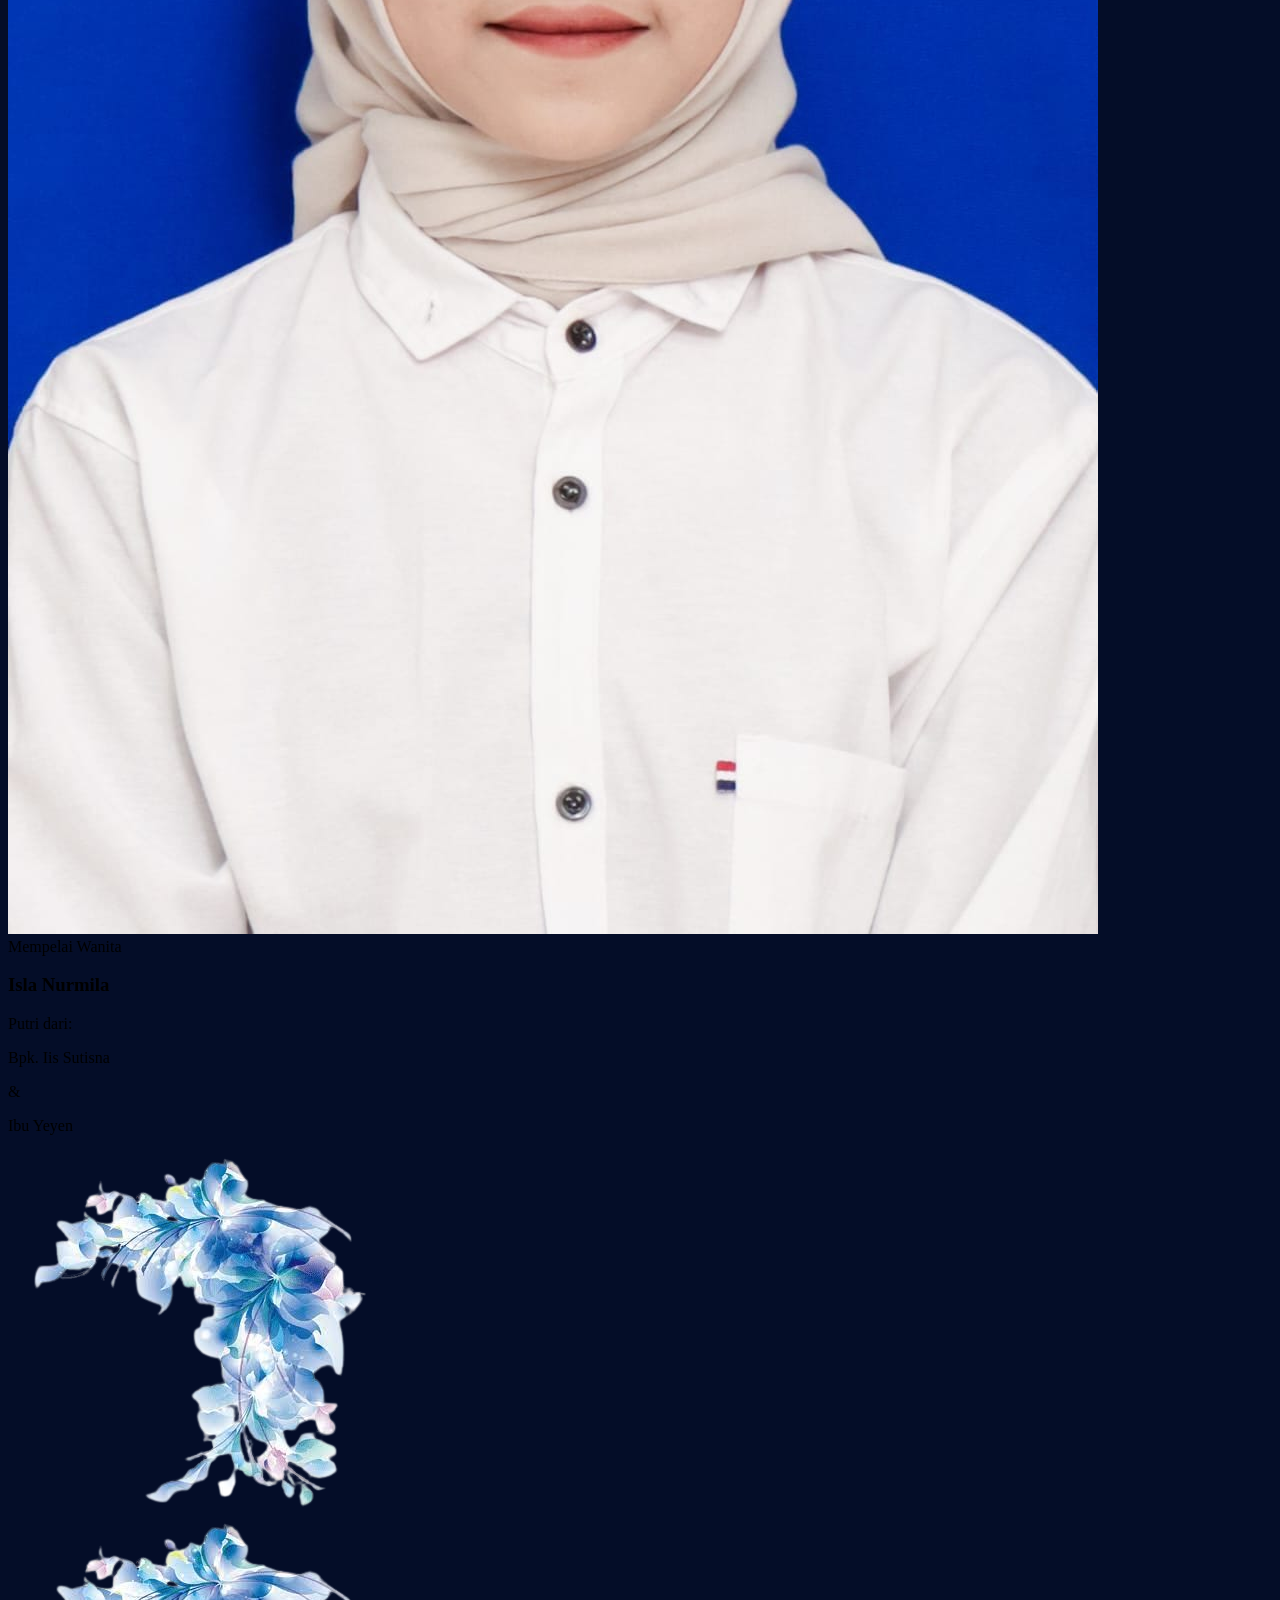
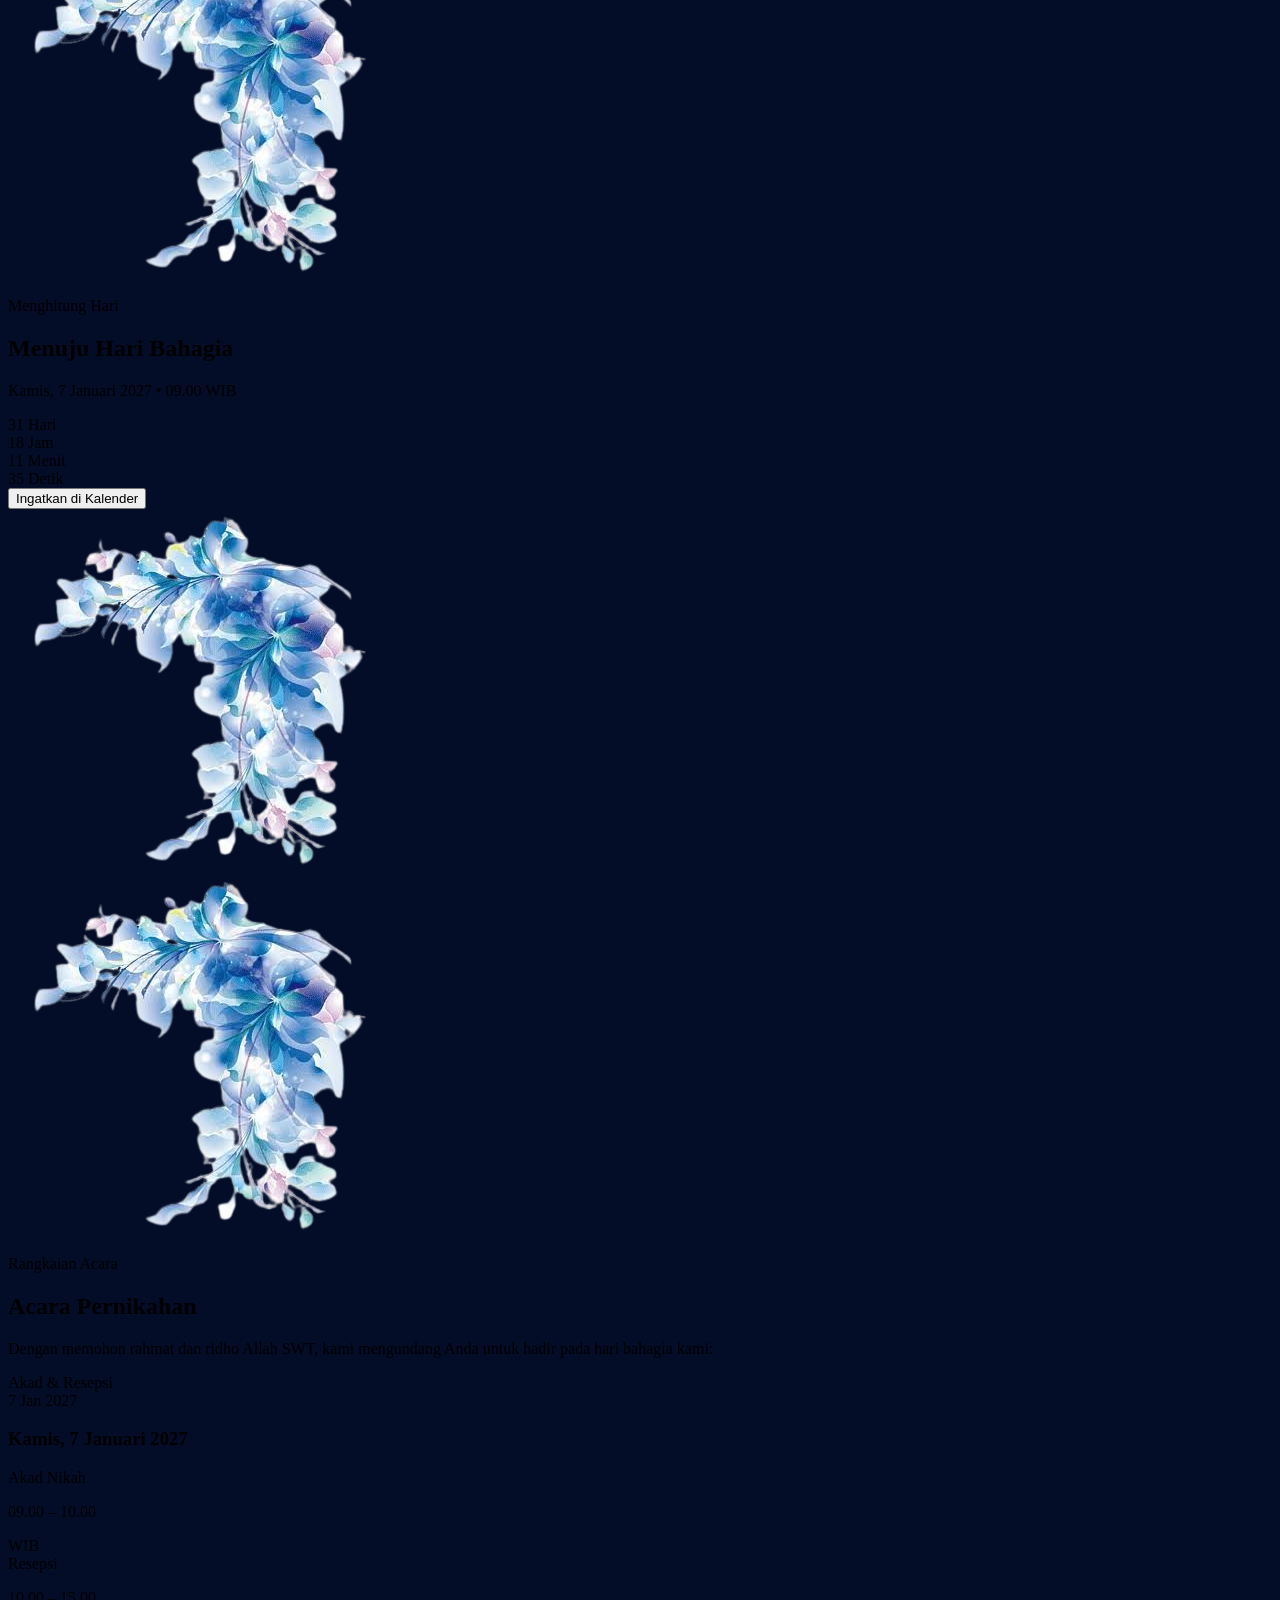
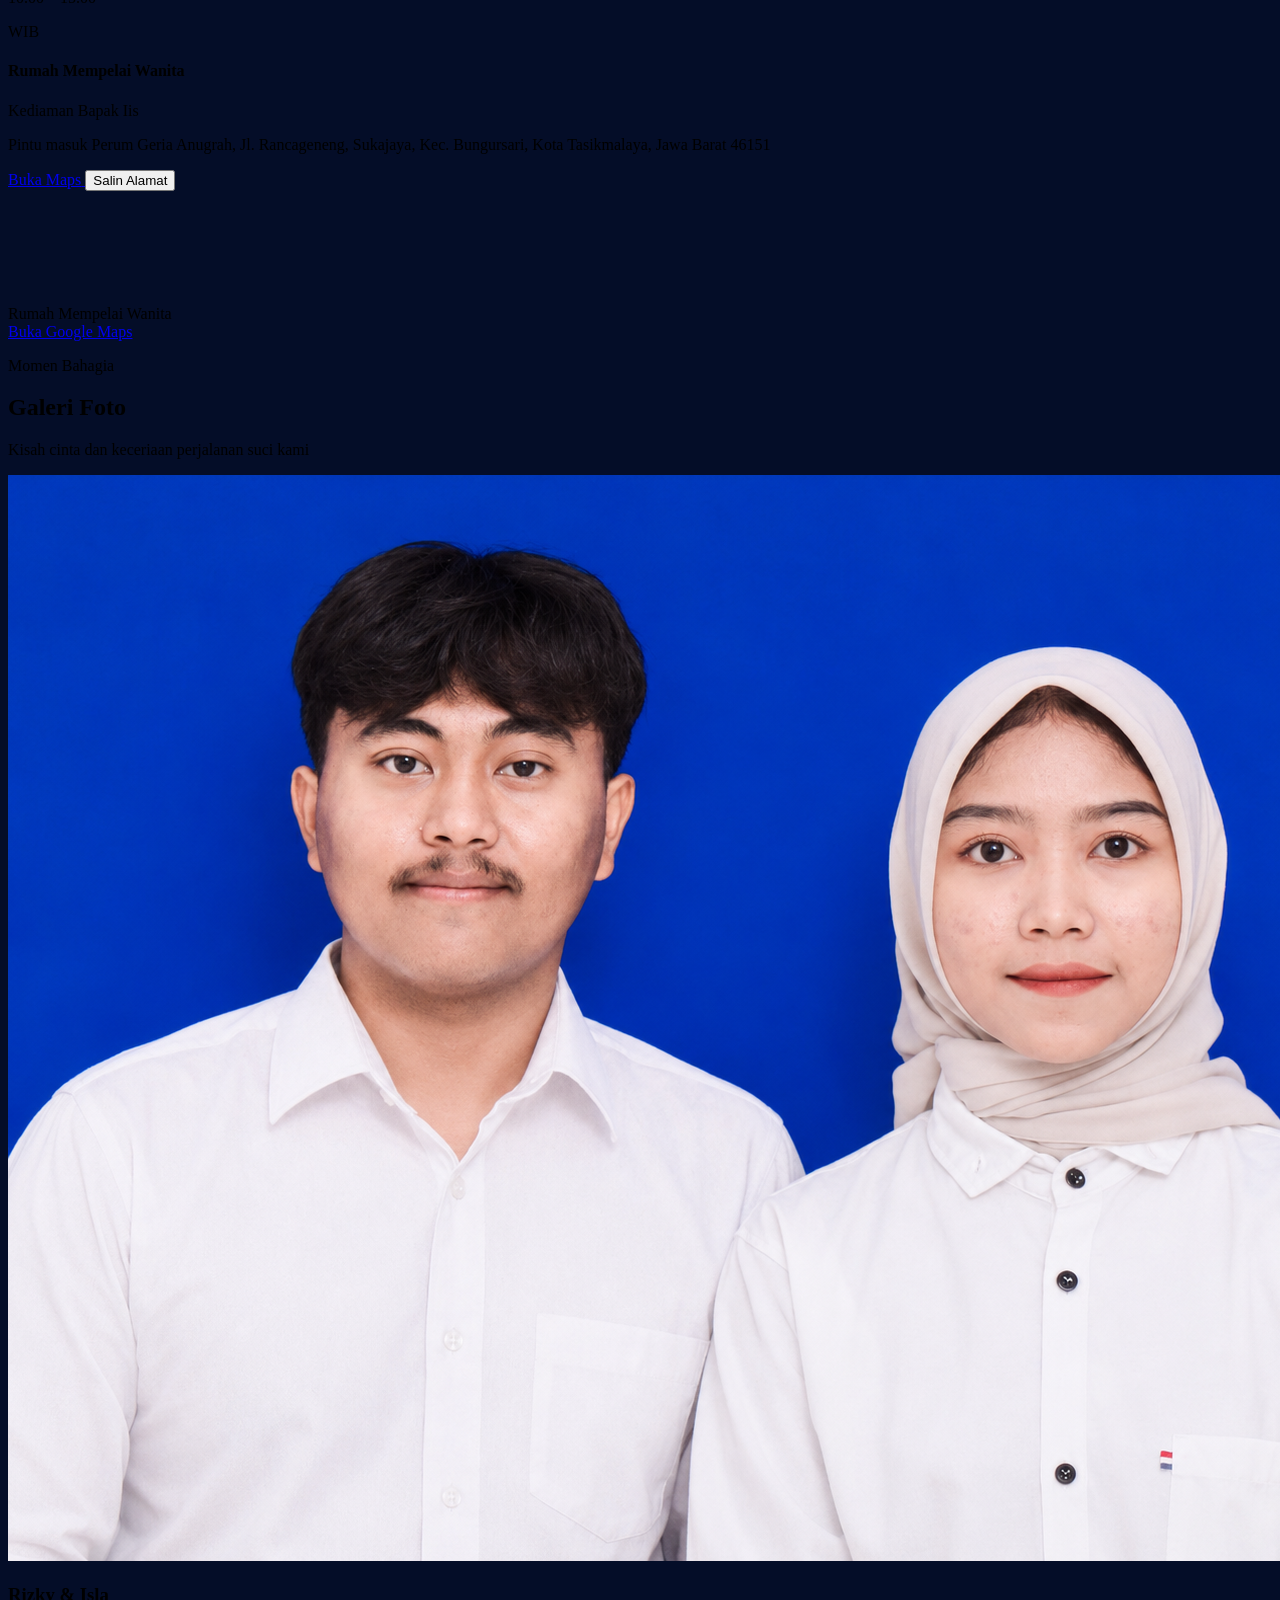
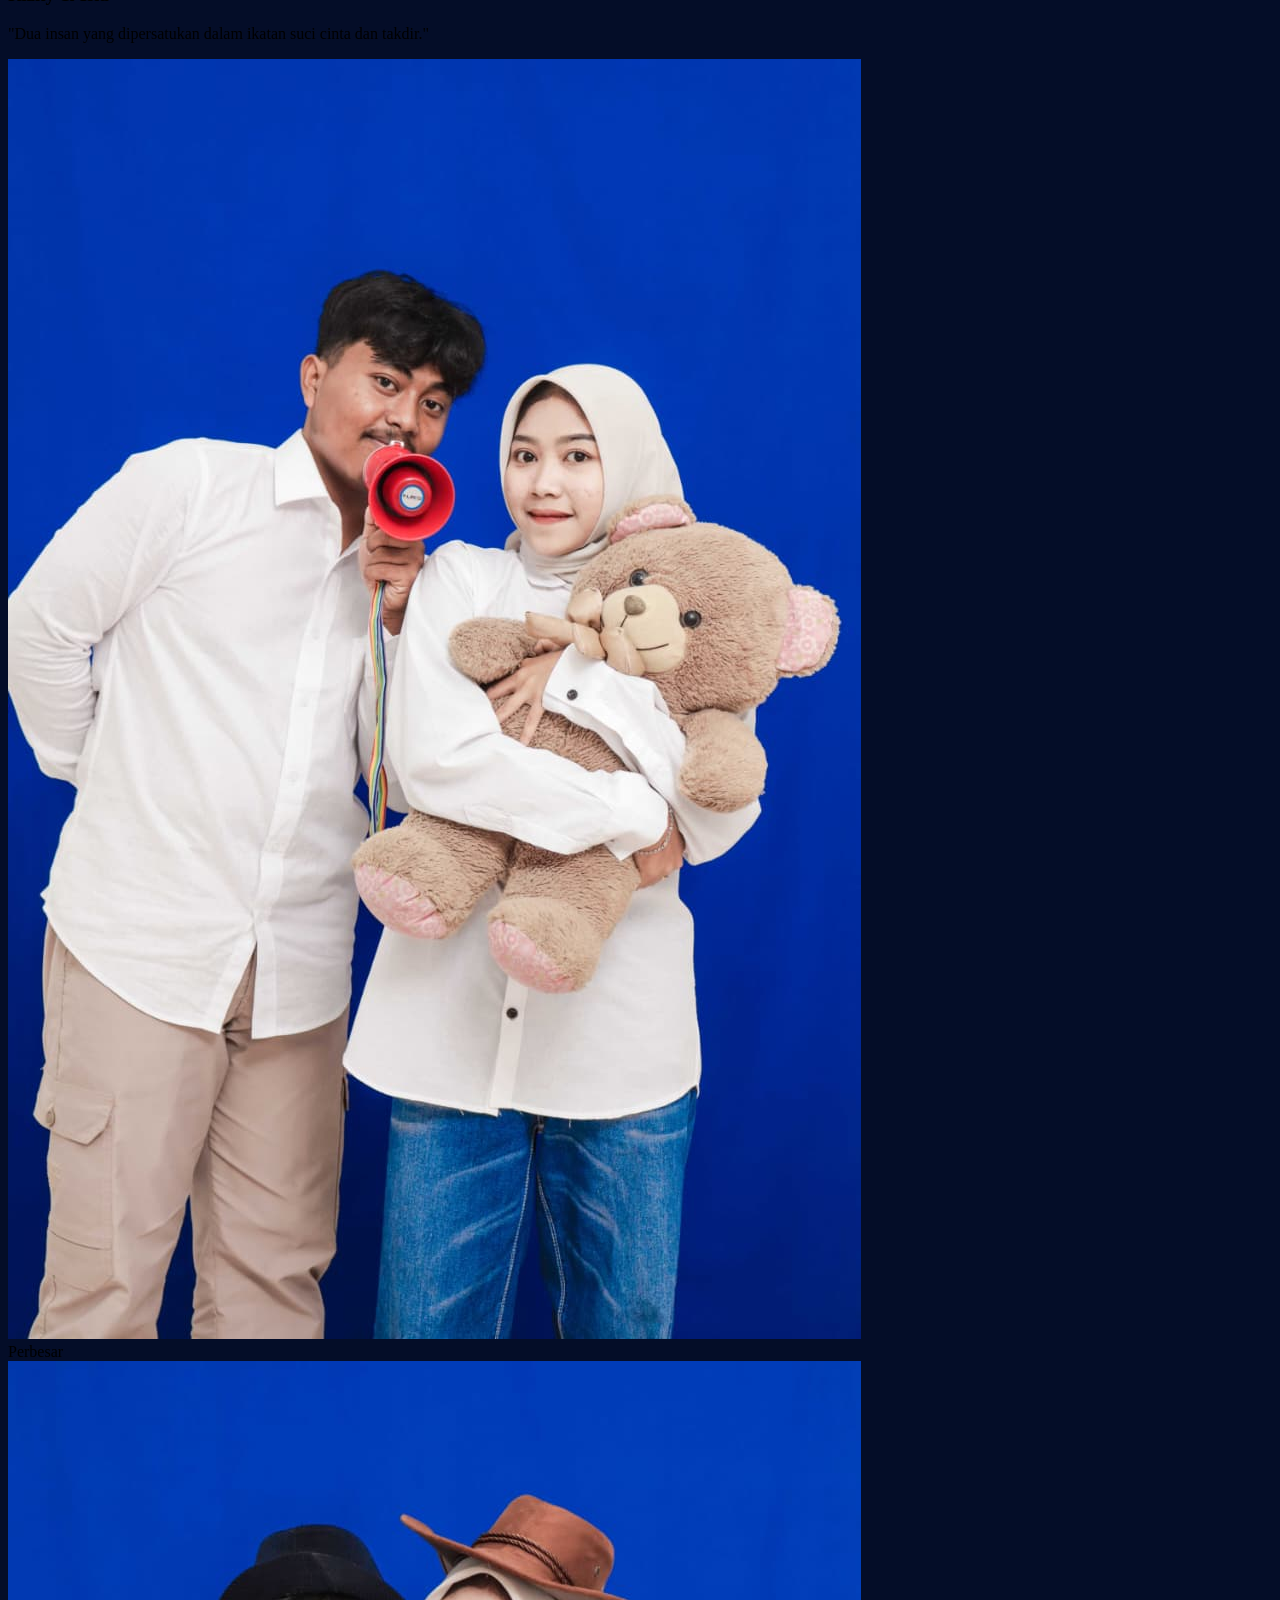
==== commit 1c3a3e84: "chore: hapus card QR ticket dan ubah tanggal acara menjadi Kamis, 7 Januari 2027" ====
--- a/index.html
+++ b/index.html
@@ -4,16 +4,16 @@
 <head>
     <meta charset="UTF-8">
     <meta name="viewport" content="width=device-width, initial-scale=1.0">
-    <title>The Wedding of Rizky & Isla (Rizky Abdul Azis & Isla Nurmila) - 8 Januari 2027</title>
+    <title>The Wedding of Rizky & Isla (Rizky Abdul Azis & Isla Nurmila) - 7 Januari 2027</title>
 
     <!-- SEO Meta Tags -->
     <meta name="description"
-        content="Undangan Pernikahan Digital Rizky Abdul Azis & Isla Nurmila. Jumat, 8 Januari 2027. Merupakan suatu kehormatan dan kebahagiaan bagi kami apabila Bapak/Ibu/Saudara/i berkenan hadir.">
+        content="Undangan Pernikahan Digital Rizky Abdul Azis & Isla Nurmila. Kamis, 7 Januari 2027. Merupakan suatu kehormatan dan kebahagiaan bagi kami apabila Bapak/Ibu/Saudara/i berkenan hadir.">
     <meta name="keywords"
         content="undangan digital, wedding invitation, abdul dan isla, rizky abdul azis, isla nurmila, mawar biru">
     <meta property="og:title" content="The Wedding of Abdul & Isla">
     <meta property="og:description"
-        content="Undangan Pernikahan Digital Rizky Abdul Azis & Isla Nurmila - Jumat, 8 Januari 2027">
+        content="Undangan Pernikahan Digital Rizky Abdul Azis & Isla Nurmila - Kamis, 7 Januari 2027">
     <meta property="og:image" content="assets/images/tampilan_awal2.png">
 
     <!-- Tailwind CSS CDN -->
@@ -78,9 +78,6 @@
     <link href="https://unpkg.com/aos@2.3.4/dist/aos.css" rel="stylesheet">
     <script src="https://unpkg.com/aos@2.3.4/dist/aos.js"></script>
 
-    <!-- QRCode JS -->
-    <script src="https://cdnjs.cloudflare.com/ajax/libs/qrcodejs/1.0.0/qrcode.min.js"></script>
-
     <link rel="stylesheet" href="style.css">
 </head>
 
@@ -141,7 +138,7 @@
             <div class="flex items-center justify-center gap-3 w-full max-w-[270px] my-2">
                 <div class="flex-1 h-[1px] bg-gradient-to-r from-transparent via-white/80 to-white/90"></div>
                 <span class="font-sans text-[11px] font-bold tracking-[0.2em] uppercase text-sky-100 drop-shadow-[0_1px_4px_rgba(0,25,70,0.35)]">
-                    JUMAT, 8 JANUARI 2027
+                    KAMIS, 7 JANUARI 2027
                 </span>
                 <div class="flex-1 h-[1px] bg-gradient-to-l from-transparent via-white/80 to-white/90"></div>
             </div>
@@ -230,7 +227,7 @@
 
                     <p
                         class="font-body text-lg sm:text-xl md:text-2xl text-white font-semibold mt-2 drop-shadow-[0_2px_8px_rgba(0,0,0,0.6)]">
-                        Jumat, 8 Januari 2027
+                        Kamis, 7 Januari 2027
                     </p>
 
                     <!-- Location Pill (Frosted Glass Mewah Senada) -->
@@ -461,7 +458,7 @@
                     <div class="w-10 h-[1.5px] bg-gradient-to-l from-transparent to-sky-300"></div>
                 </div>
                 <p class="font-sans text-xs sm:text-sm text-slate-600 font-medium mb-6">
-                    Jumat, 8 Januari 2027 • 09.00 WIB
+                    Kamis, 7 Januari 2027 • 09.00 WIB
                 </p>
 
                 <!-- Countdown Timer (Tanpa Card / Minimalis Elegan Menyatu Langsung dengan Background) -->
@@ -557,14 +554,14 @@
                             </span>
                             <div class="flex items-center gap-1.5 text-slate-500 font-sans text-xs font-semibold">
                                 <i data-lucide="calendar" class="w-4 h-4 text-sky-500"></i>
-                                <span>8 Jan 2027</span>
+                                <span>7 Jan 2027</span>
                             </div>
                         </div>
 
                         <!-- Date Heading with Sky-Blue Vertical Accent Line -->
                         <div class="border-l-4 border-sky-500 pl-3.5 py-0.5 my-4">
                             <h3 class="font-display text-xl sm:text-2xl font-bold text-[#1a2b48] tracking-tight">
-                                Jumat, 8 Januari 2027
+                                Kamis, 7 Januari 2027
                             </h3>
                         </div>
 
@@ -871,87 +868,6 @@
                     <div class="w-16 sm:w-20 h-[1.5px] bg-gradient-to-r from-transparent via-sky-300 to-transparent mx-auto mt-2 mb-3"></div>
                     <p class="font-body text-base text-royal-600 mt-2">Kirimkan doa restu dan konfirmasi kehadiran Anda
                         untuk kedua mempelai</p>
-                </div>
-
-                <!-- ==================== E-TICKET & QR CODE PRESENSI ==================== -->
-                <div class="mb-12" data-aos="fade-up">
-                    <div class="bg-white rounded-3xl shadow-xl shadow-sky-950/5 border border-sky-100/80 overflow-hidden relative">
-                        <!-- Top Header Ticket -->
-                        <div class="bg-gradient-to-r from-[#0e2748] via-[#1a3d6d] to-[#0e2748] text-white px-6 py-5 relative overflow-hidden">
-                            <div class="flex items-center justify-between gap-3 relative z-10">
-                                <div class="flex items-center gap-2.5 min-w-0">
-                                    <div class="w-9 h-9 rounded-xl bg-white/10 backdrop-blur-md flex items-center justify-center border border-white/20 text-sky-300 flex-shrink-0">
-                                        <i data-lucide="qr-code" class="w-5 h-5"></i>
-                                    </div>
-                                    <div class="min-w-0">
-                                        <p class="font-sans text-[10px] sm:text-xs uppercase tracking-widest text-sky-200 font-semibold truncate">E-Ticket & Presensi Tamu</p>
-                                        <h3 class="font-script text-xl sm:text-2xl text-white truncate">The Wedding of Rizky & Isla</h3>
-                                    </div>
-                                </div>
-                                <span class="px-3 py-1 bg-sky-400/20 text-sky-200 rounded-full font-sans text-[11px] font-bold border border-sky-300/30 flex items-center gap-1.5 flex-shrink-0">
-                                    <span class="w-2 h-2 rounded-full bg-emerald-400 animate-pulse"></span>
-                                    <span>VIP PASS</span>
-                                </span>
-                            </div>
-                        </div>
-
-                        <!-- Ticket Perforation Separator (Clean dashed line without weird side notches) -->
-                        <div class="relative py-2 bg-gradient-to-b from-[#f8fbff] to-white flex items-center justify-center px-6">
-                            <div class="w-full border-t border-dashed border-sky-200"></div>
-                        </div>
-
-                        <!-- Ticket Body -->
-                        <div id="ticket-capture-card" class="px-6 pb-8 pt-2 bg-white text-center">
-                            <div class="max-w-md mx-auto flex flex-col items-center">
-                                
-                                <span class="inline-block font-sans text-[10px] tracking-widest uppercase text-sky-700 font-bold bg-sky-50 px-3 py-1 rounded-full border border-sky-200/70 mb-2">
-                                    Undangan Resmi
-                                </span>
-
-                                <h4 id="ticket-guest-name" class="font-display text-2xl sm:text-3xl font-bold text-[#0e2748] tracking-tight my-1 break-words">
-                                    Tamu Terhormat
-                                </h4>
-
-                                <!-- Event Date & Location Pill -->
-                                <div class="mt-1.5 inline-flex items-center justify-center gap-1.5 px-3.5 py-1 rounded-full bg-sky-50/80 border border-sky-200/60 text-xs font-sans text-sky-800">
-                                    <i data-lucide="calendar" class="w-3.5 h-3.5 text-sky-600 flex-shrink-0"></i>
-                                    <span class="font-medium">Jumat, 8 Januari 2027 • Gedebage, Bandung</span>
-                                </div>
-
-                                <!-- QR Code Box Container -->
-                                <div class="my-5 p-4 bg-white rounded-2xl shadow-sm border border-sky-100 inline-flex flex-col items-center justify-center">
-                                    <div id="ticket-qrcode" class="flex items-center justify-center min-w-[170px] min-h-[170px]">
-                                        <!-- Rendered by QRCode.js or Fallback -->
-                                    </div>
-                                    <div class="mt-2.5">
-                                        <span id="ticket-code-badge" class="font-mono text-[11px] font-bold text-sky-800 bg-sky-50 px-3 py-1 rounded-full border border-sky-200">
-                                            ISDUL-VIP
-                                        </span>
-                                    </div>
-                                </div>
-
-                                <p class="font-sans text-xs text-gray-500 max-w-xs leading-relaxed mb-5">
-                                    Tunjukkan QR Code ini kepada penerima tamu saat tiba di lokasi untuk presensi otomatis.
-                                </p>
-
-                                <!-- Action Buttons -->
-                                <div class="w-full flex flex-col sm:flex-row items-center justify-center gap-2.5">
-                                    <button type="button" onclick="downloadQrTicket()"
-                                        class="w-full sm:w-auto py-2.5 px-5 bg-gradient-to-r from-[#4f96e6] to-[#3b82f6] hover:from-[#3e8ce0] hover:to-[#2563eb] text-white font-sans font-bold text-xs rounded-xl shadow-md shadow-sky-500/20 transition-all flex items-center justify-center gap-2 active:scale-95">
-                                        <i data-lucide="download" class="w-4 h-4"></i>
-                                        <span>Unduh Kartu Tiket</span>
-                                    </button>
-                                    <button type="button" onclick="copyGuestInviteLink()"
-                                        class="w-full sm:w-auto py-2.5 px-5 bg-sky-50 hover:bg-sky-100 text-sky-700 font-sans font-bold text-xs rounded-xl border border-sky-200 transition-all flex items-center justify-center gap-2 active:scale-95 whitespace-nowrap">
-                                        <i data-lucide="share-2" class="w-4 h-4"></i>
-                                        <span>Salin Link Undangan</span>
-                                    </button>
-                                </div>
-                            </div>
-                        </div>
-                    </div>
-                </div>
-                    </div>
                 </div>
 
                 <!-- Single Unified Form without "Jumlah Tamu" -->
